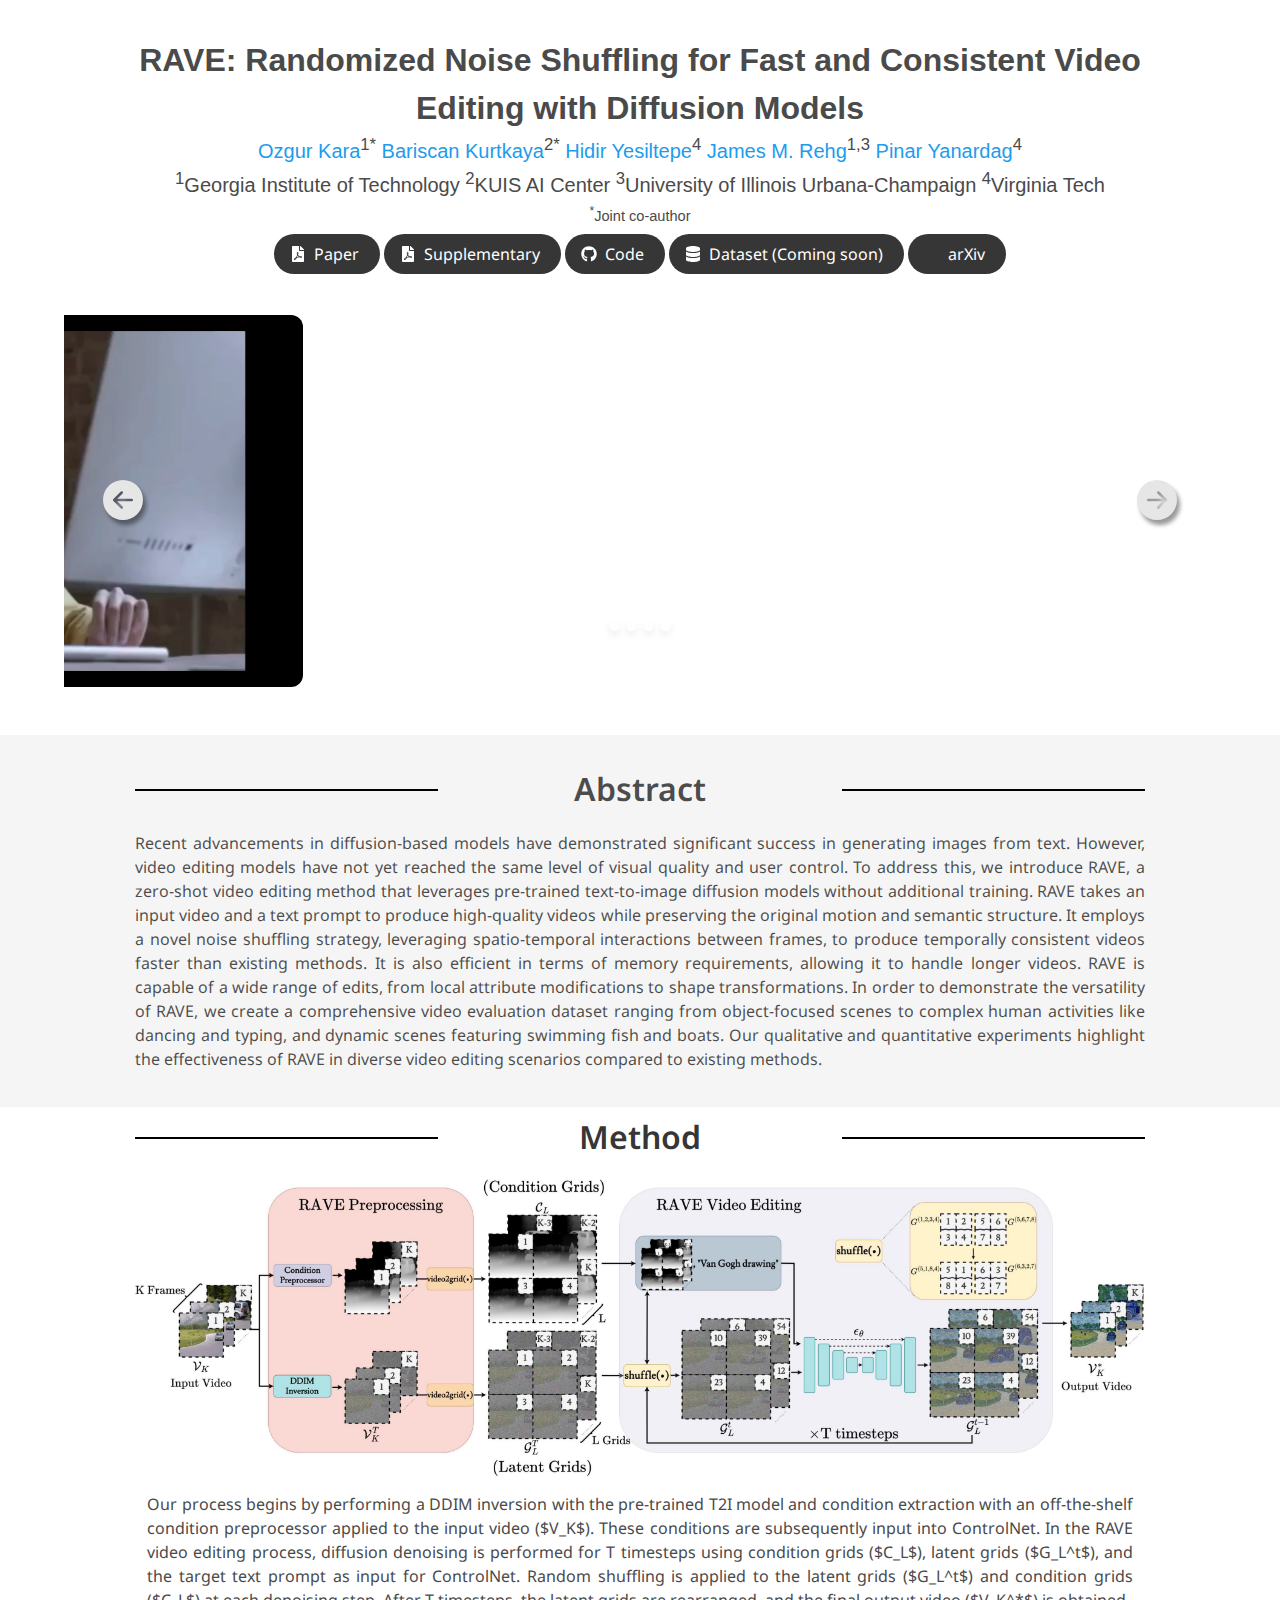
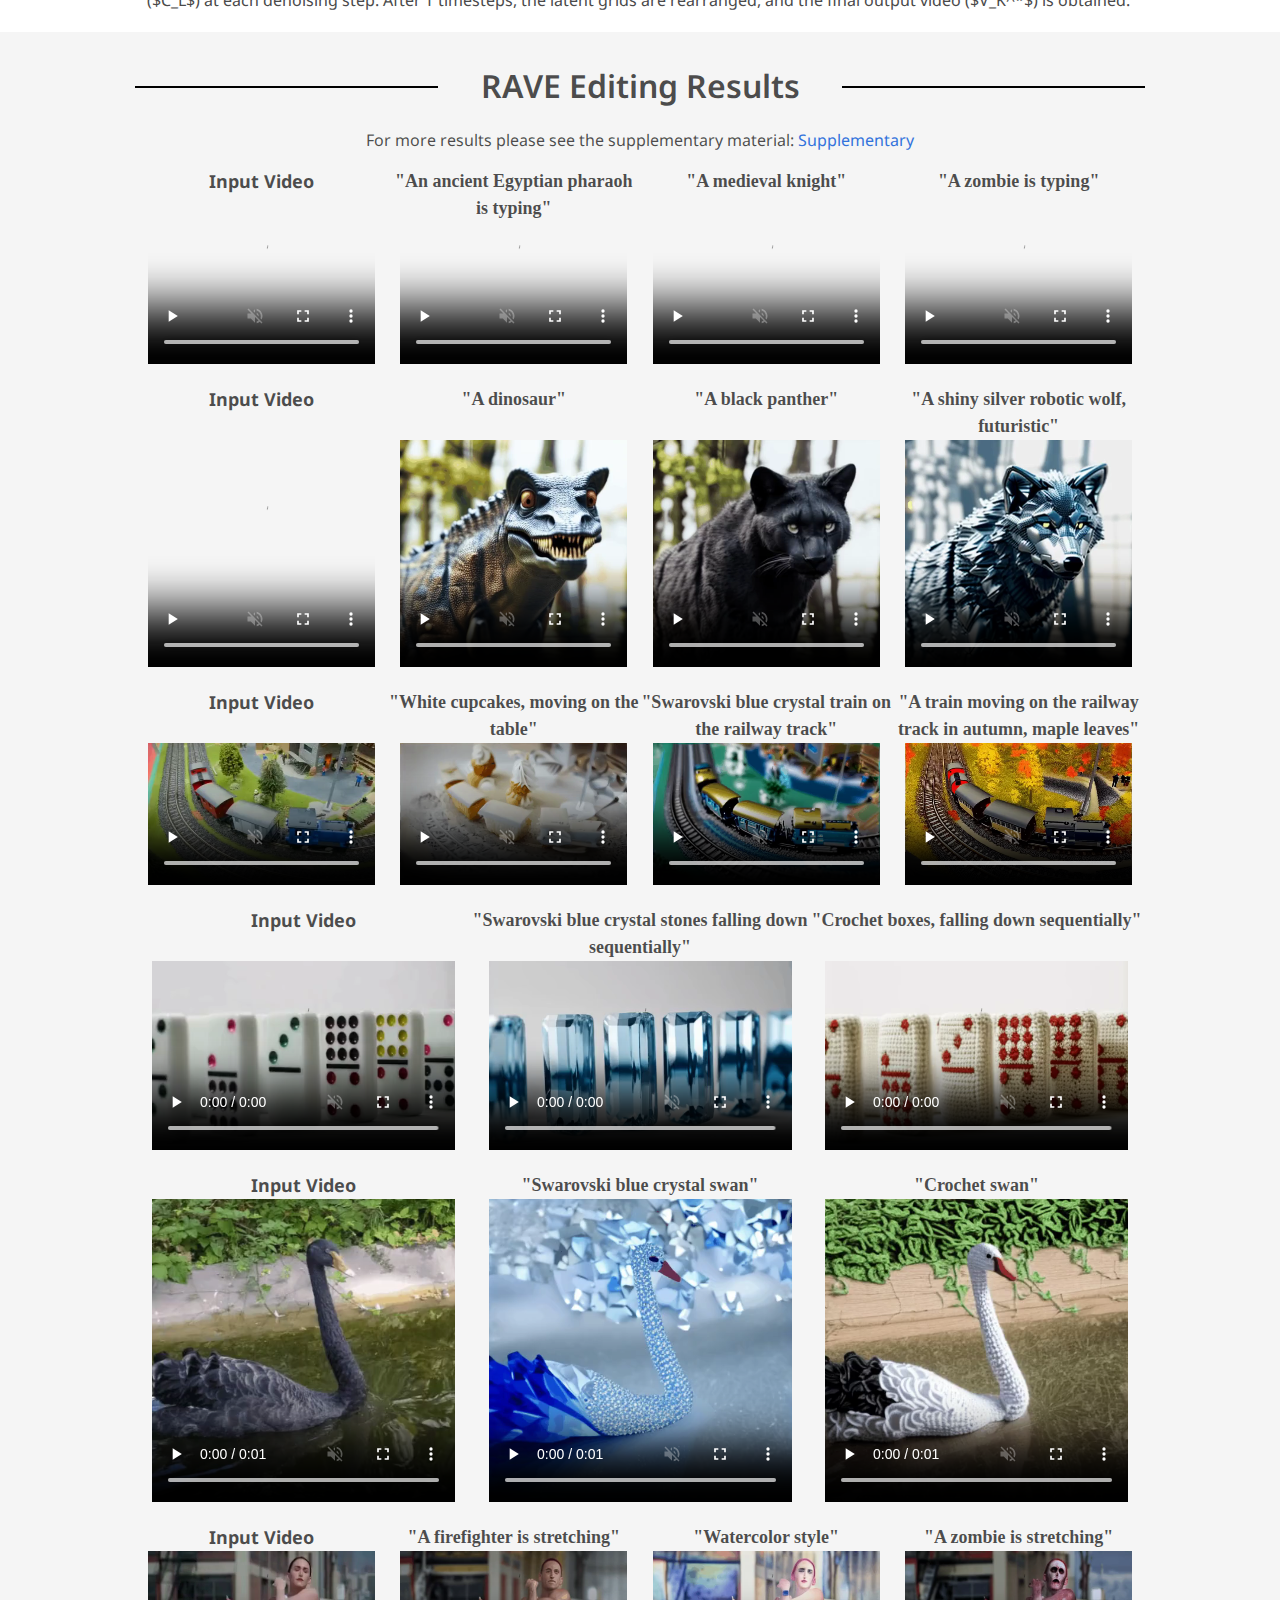
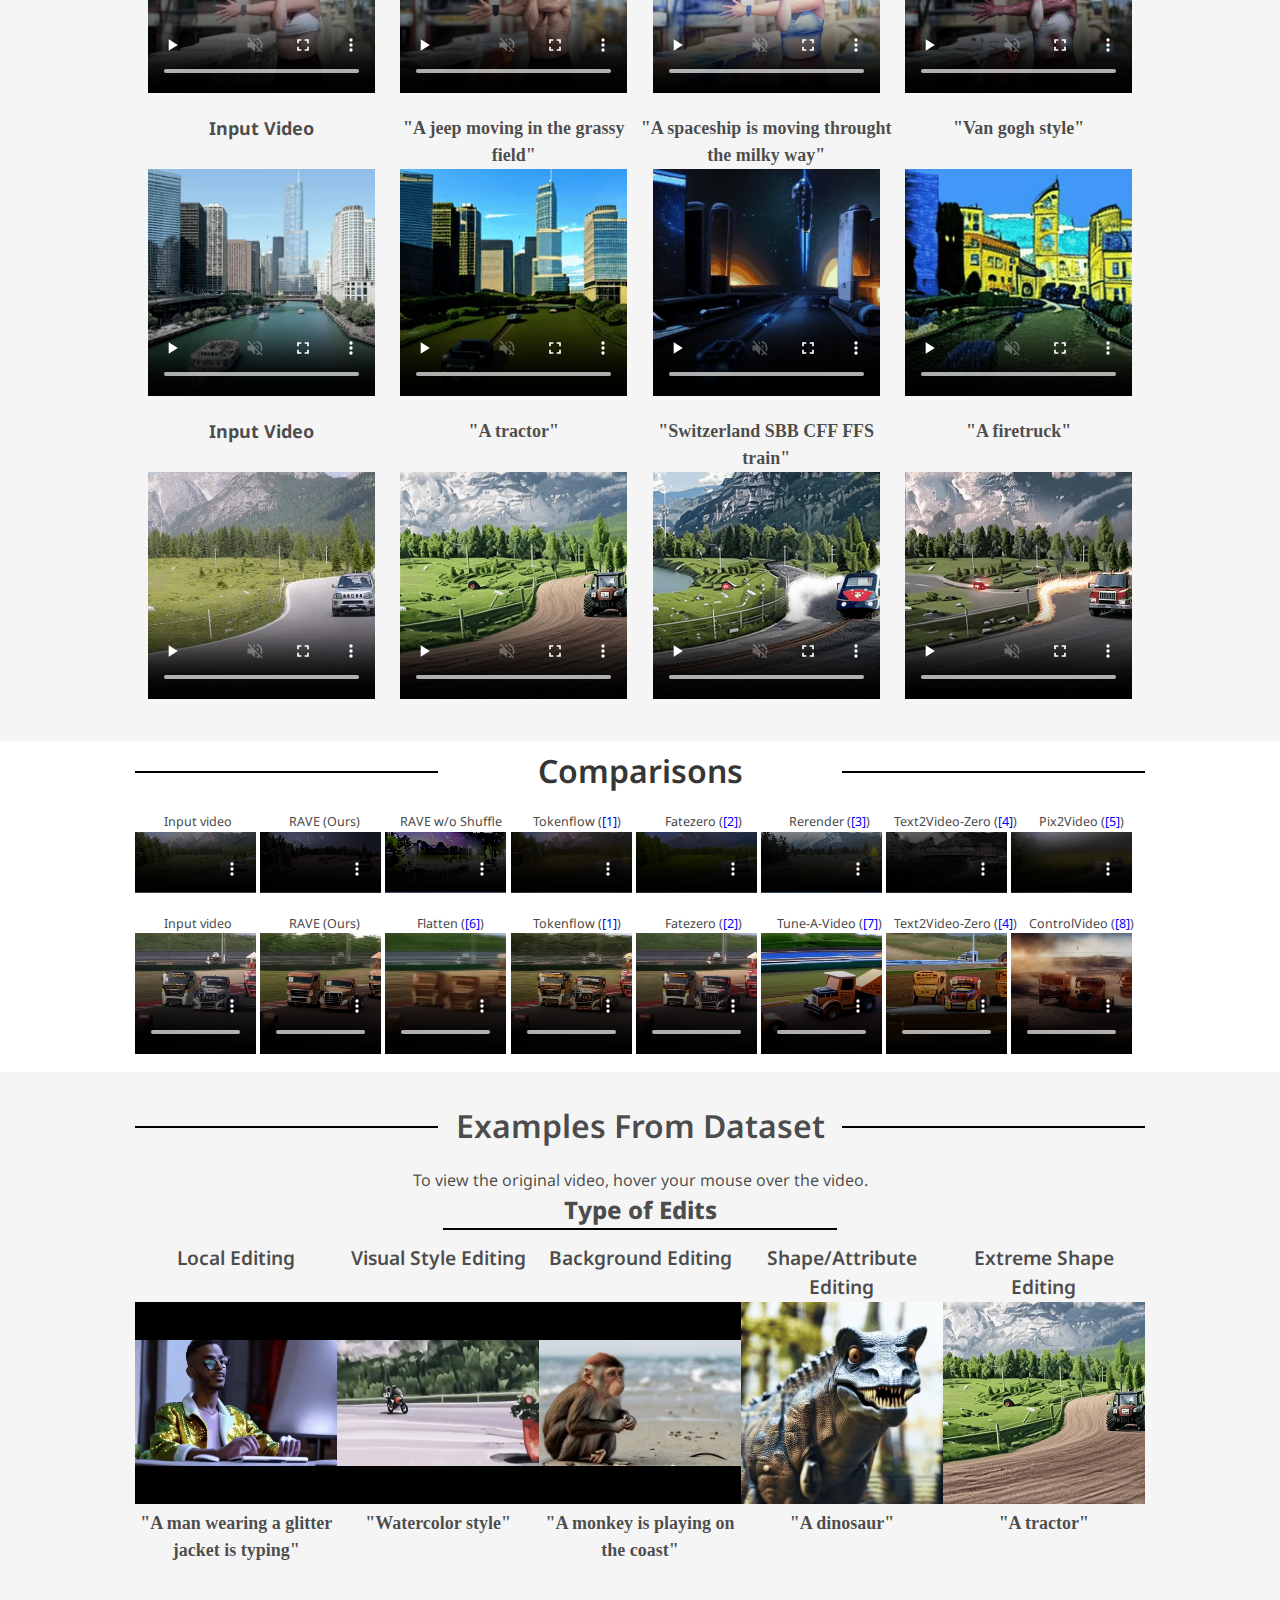
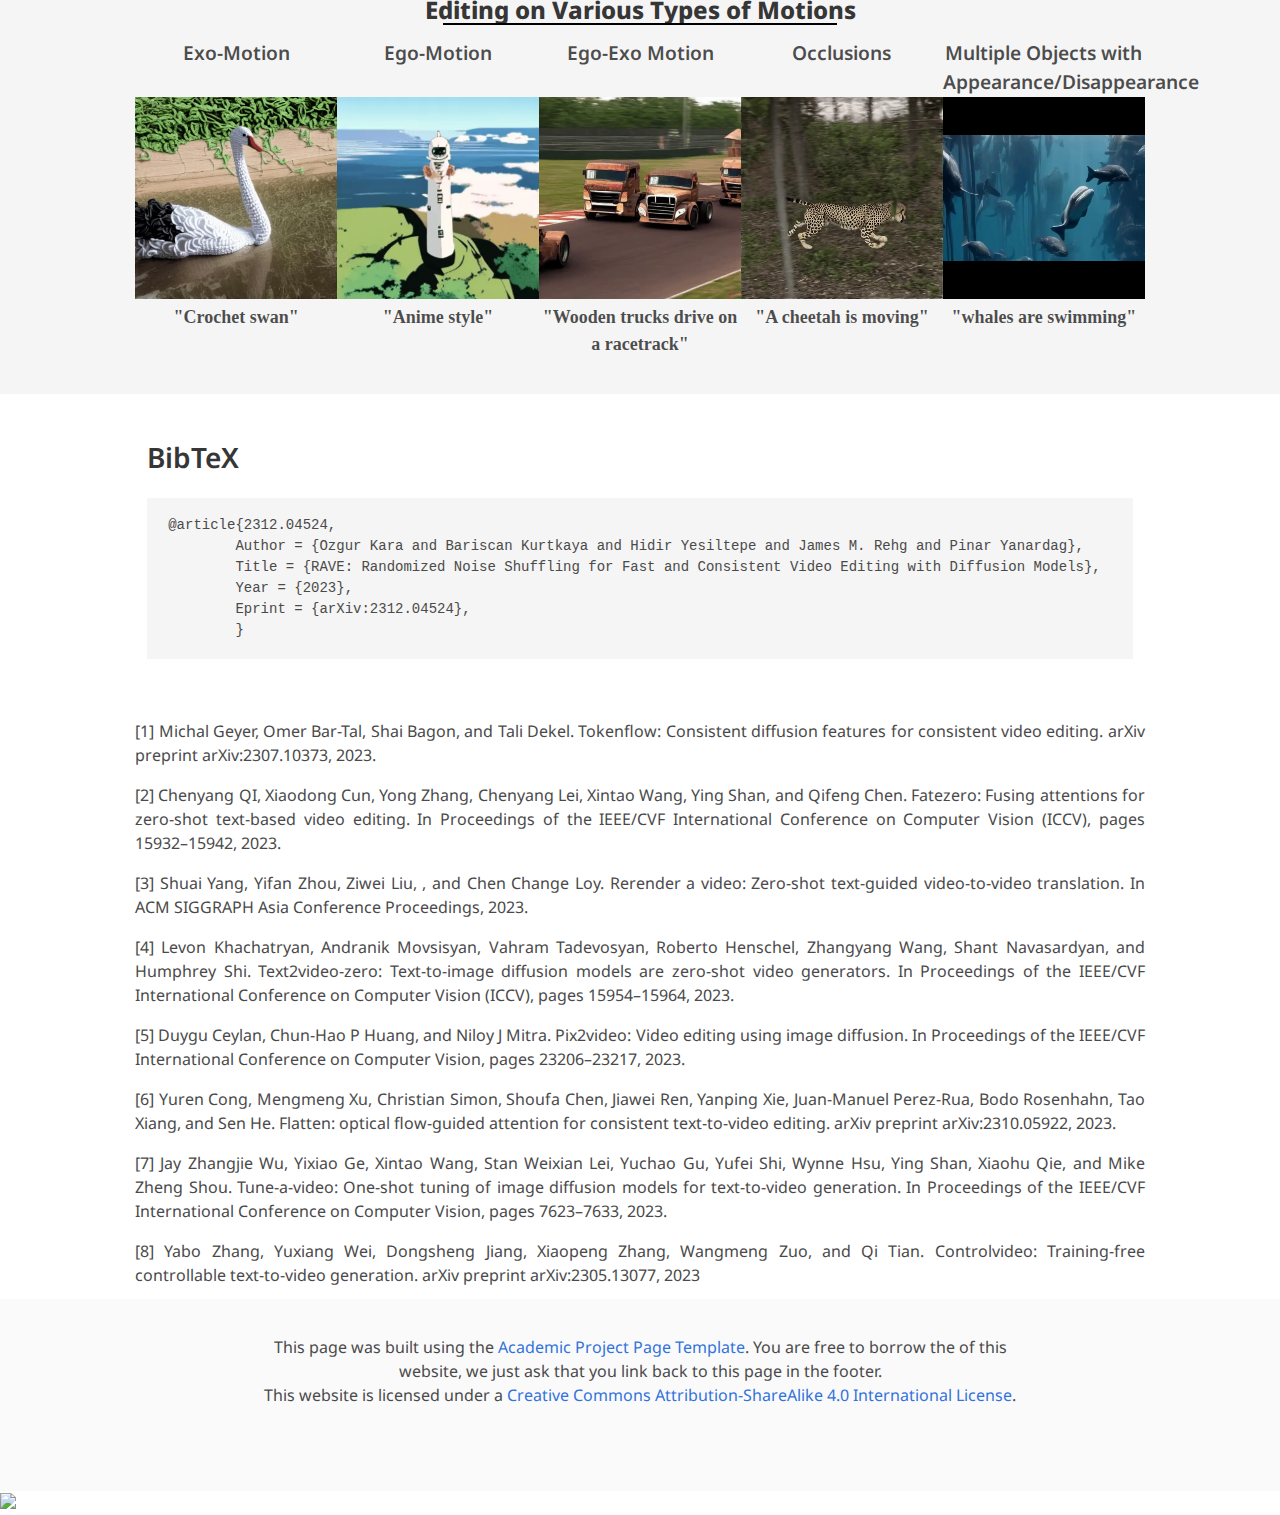
==== index.html @ 0f7cfb55 "model_fig_update" ====
<!DOCTYPE html>
<html>
<head>
  <meta charset="utf-8">
  <!-- Meta tags for social media banners, these should be filled in appropriatly as they are your "business card" -->
  <!-- Replace the content tag with appropriate information -->
  <meta name="description" content="RAVE is a zero-shot, lightweight, and fast framework for text-guided video editing, supporting videos of any length utilizing text-to-image pretrained diffusion models.">
  <meta property="og:title" content="RAVE: Randomized Noise Shuffling for Fast and Consistent Video Editing with Diffusion Models"/>
  <meta property="og:description" content="RAVE is a zero-shot, lightweight, and fast framework for text-guided video editing, supporting videos of any length utilizing text-to-image pretrained diffusion models."/>
  <meta property="og:url" content="https://rave-video.github.io/"/>
  <!-- Path to banner image, should be in the path listed below. Optimal dimenssions are 1200X630-->
  <meta property="og:image" content="static/image/your_banner_image.png" />
  <meta property="og:image:width" content="1200"/>
  <meta property="og:image:height" content="630"/>


  <meta name="twitter:title" content="RAVE: Randomized Noise Shuffling for Fast and Consistent Video Editing with Diffusion Models">
  <meta name="twitter:description" content="RAVE is a zero-shot, lightweight, and fast framework for text-guided video editing, supporting videos of any length utilizing text-to-image pretrained diffusion models.">
  <!-- Path to banner image, should be in the path listed below. Optimal dimenssions are 1200X600-->
  <meta name="twitter:image" content="static/images/your_twitter_banner_image.png">
  <meta name="twitter:card" content="summary_large_image">
  <!-- Keywords for your paper to be indexed by-->
  <meta name="keywords" content="Text2Image Video Editing, Stable Diffusion">
  <meta name="viewport" content="width=device-width, initial-scale=1">


  <title>RAVE: Randomized Noise Shuffling for Fast and Consistent Video Editing with Diffusion Models</title>
  <link href="https://fonts.googleapis.com/css?family=Google+Sans|Noto+Sans|Castoro"
  rel="stylesheet">

  <link rel="stylesheet" href="static/css/bulma.min.css">
  <link rel="stylesheet" href="static/css/bulma-carousel.min.css">
  <link rel="stylesheet" href="static/css/bulma-slider.min.css">
  <link rel="stylesheet" href="static/css/fontawesome.all.min.css">
  <link rel="stylesheet"
  href="https://cdn.jsdelivr.net/gh/jpswalsh/academicons@1/css/academicons.min.css">
  <link rel="stylesheet" href="static/css/index.css">

  <link rel="stylesheet" href="static/css/glide.core.min.css">
  <link rel="stylesheet" href="static/css/glide.theme.min.css">
  <link rel="stylesheet" href="static/css/glide-custom.css">

  <script src="https://ajax.googleapis.com/ajax/libs/jquery/3.5.1/jquery.min.js"></script>
  <script src="https://documentcloud.adobe.com/view-sdk/main.js"></script>
  <script defer src="static/js/fontawesome.all.min.js"></script>
  <script src="static/js/bulma-carousel.min.js"></script>
  <script src="static/js/bulma-slider.min.js"></script>
  <script type="text/javascript" async src="https://cdnjs.cloudflare.com/ajax/libs/mathjax/2.7.7/MathJax.js?config=TeX-MML-AM_CHTML"></script>
    <script type="text/x-mathjax-config">
        MathJax.Hub.Config({
	    tex2jax: {
	        inlineMath: [['$','$'], ['\\(','\\)']],
	        processEscapes: true
	    }
	});
    </script>
  <script src="static/js/index.js"></script>
</head>
<body>


  <section class="hero">
    <div class="hero-body">
      <div class="container is-max-desktop">
        <div class="columns is-centered">
          <div class="column has-text-centered">
            <h1 class="xtitle is-1 publication-title" style="    font-size: 200%; font-weight: 800;">RAVE: Randomized Noise Shuffling for Fast and Consistent Video Editing with Diffusion Models</h1>
            <div class="is-size-5 publication-authors">
              <!-- Paper authors -->
              <span class="author-block"><a href="https://karaozgur.com/" target="_blank">Ozgur Kara</a><sup>1*</sup></span>
              <span class="author-block"><a href="https://bariscankurtkaya.github.io/" target="_blank">Bariscan Kurtkaya</a><sup>2*</sup></span>
              <span class="author-block"><a href="https://sites.google.com/view/hidir-yesiltepe" target="_blank">Hidir Yesiltepe</a><sup>4</sup></span>
              <span class="author-block"><a href="https://scholar.google.com/citations?hl=en&user=8kA3eDwAAAAJ" target="_blank">James M. Rehg</a><sup>1,3</sup></span>
              <span class="author-block"><a href="https://scholar.google.com/citations?user=qzczdd8AAAAJ&hl=en" target="_blank">Pinar Yanardag</a><sup>4</sup></span>
            </div>

            <div class="is-size-5 publication-authors">
              <span class="author-block"><sup>1</sup>Georgia Institute of Technology</span>
              <span class="author-block"><sup>2</sup>KUIS AI Center</span>
              <span class="author-block"><sup>3</sup>University of Illinois Urbana-Champaign</span>
              <span class="author-block"><sup>4</sup>Virginia Tech</span>
              <!-- <span class="author-block"></span><br>Conferance name and year</span> -->
              <span class="eql-cntrb"><small><br> <sup>*</sup>Joint co-author</small></span>
            </div>

            <div class="column has-text-centered">
              <div class="publication-links">
                    <!-- Arxiv PDF link -->
                <span class="link-block">
                  <a href="static/pdfs/RAVE.pdf" target="_blank"
                  class="external-link button is-normal is-rounded is-dark">
                  <span class="icon">
                    <i class="fas fa-file-pdf"></i>
                  </span>
                  <span>Paper</span>
                </a>
              </span>

              <!-- Supplementary PDF link -->
              <span class="link-block">
                <a href="supp/supp.html" target="_blank"
                class="external-link button is-normal is-rounded is-dark">
                <span class="icon">
                  <i class="fas fa-file-pdf"></i>
                </span>
                <span>Supplementary</span>
              </a>
            </span>

            <!-- Github link -->
            <span class="link-block">
              <a href="https://github.com/rehg-lab/RAVE" target="_blank"
              class="external-link button is-normal is-rounded is-dark">
              <span class="icon">
                <i class="fab fa-github"></i>
              </span>
              <span>Code</span>
            </a>
          </span>

          <span class="link-block">
            <a href="https://github.com/rehg-lab/RAVE" target="_blank"
            class="external-link button is-normal is-rounded is-dark">
            <span class="icon">
              <i class="fa fa-database"></i>
            </span>
            <span>Dataset (Coming soon)</span>
          </a>
        </span>

          <!-- Huggingface link -->
            <!-- <span class="link-block">
              <a href="https://github.com/YOUR REPO HERE" target="_blank"
              class="external-link ">
              <span class="icon">
                <img src="static/images/hf-logo.svg" alt="Huggingface logo" width="20" height="20">
              </span>
              <span>Demo</span>
            </a>
          </span> -->

          <!-- ArXiv abstract Link -->
          <span class="link-block">
            <a href="https://arxiv.org/abs/2312.04524" target="_blank"
              class="external-link button is-normal is-rounded is-dark">
            <span class="icon">
              <i class="ai ai-arxiv"></i>
            </span>
            <span>arXiv</span>
                </a>
              </span>
            </div>
          </div>
        </div>
      </div>
    </div>
  </div>
</section>

<!-- Glider -->
<div class="container" style="margin-bottom: 3rem;" id="container">
  <div class="teaser">
    <div class="glide" id="teaser-glide">
      <div data-glide-el="track" class="glide__track">
        <ul class="glide__slides">
          <li class="glide__slide">
            <video muted loop autoplay defaultMuted playsinline webkit-playsinline class="teaser-video-0">
              <source src="static/teaser/train.mp4" type="video/mp4"/>
            </video>
          </li>
          <li class="glide__slide">
            <video muted loop defaultMuted playsinline webkit-playsinline class="teaser-video-1">
              <source src="static/teaser/wolf_final.mp4"  type="video/mp4"/>
            </video>
          </li>
          <li class="glide__slide">
            <video muted loop defaultMuted playsinline webkit-playsinline class="teaser-video-2">
              <source src="static/teaser/car-turn_final.mp4" type="video/mp4"/>
            </video>
          </li>
          <li class="glide__slide">
            <video muted loop defaultMuted playsinline webkit-playsinline class="teaser-video-3">
              <source src="static/teaser/typing-new.mp4" type="video/mp4"/>
            </video>
          </li>
        </ul>
      </div>

      <div class="glide__arrows" data-glide-el="controls">
        <span class="glide__arrow glide__arrow--left" data-glide-dir="<"><img src="static/images/arrow-left-circle-fill.svg"/></span>
        <span class="glide__arrow glide__arrow--right" data-glide-dir=">"><img src="static/images/arrow-right-circle-fill.svg"/></span>
      </div>
      <div class="glide__bullets" data-glide-el="controls[nav]">
        <span class="glide__bullet" data-glide-dir="=0"></span>
        <span class="glide__bullet" data-glide-dir="=1"></span>
        <span class="glide__bullet" data-glide-dir="=2"></span>
        <span class="glide__bullet" data-glide-dir="=3"></span>
      </div>
    </div>
  </div>
</div>

<!-- End Glider -->

<!-- Paper abstract -->
<section class="section hero is-light">
  <div class="container is-max-desktop">
    <div class="columns is-centered has-text-centered">
      <div class="column is-four-fifths" style="width: 100%;">
        <h2 class="title is-3 hr-lines">Abstract</h2>
        <div class="content has-text-justified">
          <p>
            Recent advancements in diffusion-based models have demonstrated significant 
            success in generating images from text. However, video editing models have 
            not yet reached the same level of visual quality and user control. To address 
            this, we introduce RAVE, a zero-shot video editing method that leverages 
            pre-trained text-to-image diffusion models without additional training. 
            RAVE takes an input video and a text prompt to produce high-quality videos 
            while preserving the original motion and semantic structure. It employs a 
            novel noise shuffling strategy, leveraging spatio-temporal interactions between 
            frames, to produce temporally consistent videos faster than existing methods. 
            It is also efficient in terms of memory requirements, allowing it to handle 
            longer videos.  RAVE is capable of a wide range of edits, from local attribute 
            modifications to shape transformations. In order to demonstrate the versatility 
            of RAVE, we create a comprehensive video evaluation dataset ranging from 
            object-focused scenes to complex human activities like dancing and typing, and 
            dynamic scenes featuring swimming fish and boats. Our qualitative and quantitative 
            experiments highlight the effectiveness of RAVE in diverse video editing scenarios 
            compared to existing methods.
          </p>
        </div>
      </div>
    </div>
  </div>
</section>
<!-- End paper abstract -->

<!-- Paper poster -->
<section class="hero is-small">
  <div class="hero-body">
    <div class="container is-max-desktop">
      <div class="columns is-centered has-text-centered">
        <div class="column is-">
          <h2 class="title is-3 hr-lines">Method</h2>
          <div class="content has-text-justified">
        
      <table width="800" border="0">
        <tbody>
          <tr>
            <td colspan="3">
              <p>
                Our process begins by performing a DDIM inversion with the pre-trained T2I model and condition extraction with an off-the-shelf condition preprocessor applied to the input video ($V_K$). These conditions are subsequently input into ControlNet. In the RAVE video editing process, diffusion denoising is performed for T timesteps using condition grids ($C_L$), latent grids ($G_L^t$), and the target text prompt as input for ControlNet. Random shuffling is applied to the latent grids ($G_L^t$) and condition grids ($C_L$) at each denoising step. After T timesteps, the latent grids are rearranged, and the final output video ($V_K^*$) is obtained.</p>
            </td>
          </tr>
            <img src="static/images/FIG3.jpg" alt="model_overview"/>
        </tbody>
      </table>
      </div>
      </div>
</section>
<!--End paper poster -->

<!-- Main Videos-->
<section class="hero is-light">
  <div class="hero-body">
    <div class="container is-max-desktop">
      <div class="columns is-centered has-text-centered">
        <div class="column is-">
          <h2 class="title is-3 hr-lines">RAVE Editing Results</h2>
          <p> For more results please see the supplementary material: <a href="supp/supp.html" style="color:#3273dc">Supplementary</a></p>
          <div style="display: flex;margin-top: 1rem;">
            <div class="column">
              <p class="prompt-input"> Input Video </p>
            </div>
            <div class="column">
              <p class="prompt"> "An ancient Egyptian pharaoh is typing" </p>
            </div>
            <div class="column">
              <p class="prompt"> "A medieval knight" </p>
            </div>
            <div class="column">
              <p class="prompt"> "A zombie is typing" </p>
            </div>
          </div>
          <div style="display: flex;">
            <div class="column">
              <video preload="auto"poster="" id="video11" autoplay controls muted loop width="90%">
                <!-- Your video preload="auto"file here -->
                <source src="supp/assets/Fig1-teaser/typing/typing_source-new.mp4"
                type="video/mp4">
              </video>  
            </div>
            <div class="column">
              <video preload="auto"poster="" id="video11" autoplay controls muted loop width="90%">
                <!-- Your video preload="auto"file here -->
                <source src="supp/assets/Fig1-teaser/typing/egyptian.mp4"
                type="video/mp4">
              </video>  
            </div>
            <div class="column">
              <video preload="auto"poster="" id="video11" autoplay controls muted loop width="90%">
                <!-- Your video preload="auto"file here -->
                <source src="supp/assets/extra/candidates/new/typing/knight.mp4"
                type="video/mp4">
              </video>  
            </div>
            <div class="column">
              <video preload="auto"poster="" id="video11" autoplay controls muted loop width="90%">
                <!-- Your video preload="auto"file here -->
                <source src="supp/assets/Fig1-teaser/typing/zombie_typing.mp4"
                type="video/mp4">
              </video>  
            </div>
          </div>
<!--  -->
          <div style="display: flex;margin-top: 1rem;">
            <div class="column">
              <p class="prompt-input"> Input Video </p>
            </div>
            <div class="column">
              <p class="prompt"> "A dinosaur" </p>
            </div>
            <div class="column">
              <p class="prompt"> "A black panther" </p>
            </div>
            <div class="column">
              <p class="prompt"> "A shiny silver robotic wolf, futuristic" </p>
            </div>
          </div>
          <div style="display: flex;">
            <div class="column">
              <video preload="auto"poster="" id="video11" autoplay controls muted loop width="90%">
                <!-- Your video preload="auto"file here -->
                <source src="supp/assets/Fig1-teaser/wolf/wolf_source-new.mp4"
                type="video/mp4">
              </video>  
            </div>
            <div class="column">
              <video preload="auto"poster="" id="video11" autoplay controls muted loop width="90%">
                <!-- Your video preload="auto"file here -->
                <source src="supp/assets/Fig1-teaser/wolf/a_dinosaur.mp4"
                type="video/mp4">
              </video>  
            </div>
            <div class="column">
              <video preload="auto"poster="" id="video11" autoplay controls muted loop width="90%">
                <!-- Your video preload="auto"file here -->
                <source src="static/videos/wolf/a_black_panther.mp4"
                type="video/mp4">
              </video>  
            </div>
            <div class="column">
              <video preload="auto"poster="" id="video11" autoplay controls muted loop width="90%">
                <!-- Your video preload="auto"file here -->
                <source src="supp/assets/extra/candidates/new/wolf/shiny.mp4"
                type="video/mp4">
              </video>  
            </div>
          </div>
<!--  -->
          <div style="display: flex;margin-top: 1rem;">
            <div class="column">
              <p class="prompt-input"> Input Video </p>
            </div>
            <div class="column">
              <p class="prompt"> "White cupcakes, moving on the table" </p>
            </div>
            <div class="column">
              <p class="prompt"> "Swarovski blue crystal train on the railway track" </p>
            </div>
            <div class="column">
              <p class="prompt"> "A train moving on the railway track in autumn, maple leaves" </p>
            </div>
          </div>
          <div style="display: flex;">
            <div class="column">
              <video preload="auto"poster="" id="video11" autoplay controls muted loop width="90%">
                <!-- Your video preload="auto"file here -->
                <source src="static/videos/train_main/source.mp4"
                type="video/mp4">
              </video>  
            </div>
            <div class="column">
              <video preload="auto"poster="" id="video11" autoplay controls muted loop width="90%">
                <!-- Your video preload="auto"file here -->
                <source src="static/videos/train_main/white-cupcakes,-moving-on-the-table_cstart-0.mp4"
                type="video/mp4">
              </video>  
            </div>
            <div class="column">
              <video preload="auto"poster="" id="video11" autoplay controls muted loop width="90%">
                <!-- Your video preload="auto"file here -->
                <source src="static/videos/train_main/swarovski-blue-crystal-train-on-the-railway-track_cstart-0.mp4"
                type="video/mp4">
              </video>  
            </div>
            <div class="column">
              <video preload="auto"poster="" id="video11" autoplay controls muted loop width="90%">
                <!-- Your video preload="auto"file here -->
                <source src="static/videos/train_main/a-train-moving-on-the-railway-track-in-autumn,-maple-leaves_cstart-0.mp4"
                type="video/mp4">
              </video>  
            </div>
          </div>
<!--  -->
          <div style="display: flex;margin-top: 1rem;">
            <div class="column">
              <p class="prompt-input"> Input Video </p>
            </div>
            <div class="column">
              <p class="prompt"> "Swarovski blue crystal stones falling down sequentially" </p>
            </div>
            <div class="column">
              <p class="prompt"> "Crochet boxes, falling down sequentially" </p>
            </div>
          </div>
          <div style="display: flex;">
            <div class="column">
              <video preload="auto"poster="" id="video11" autoplay controls muted loop width="90%">
                <!-- Your video preload="auto"file here -->
                <source src="supp/assets/extra/candidates/new/dominos/source-new.mp4"
                type="video/mp4">
              </video>  
            </div>
            <div class="column">
              <video preload="auto"poster="" id="video11" autoplay controls muted loop width="90%">
                <!-- Your video preload="auto"file here -->
                <source src="supp/assets/extra/candidates/new/dominos/swarovski2.mp4"
                type="video/mp4">
              </video>  
            </div>
            <div class="column">
              <video preload="auto"poster="" id="video11" autoplay controls muted loop width="90%">
                <!-- Your video preload="auto"file here -->
                <source src="supp/assets/extra/candidates/new/dominos/crochet.mp4"
                type="video/mp4">
              </video>  
            </div>
          </div>
<!--  -->
          <div style="display: flex;margin-top: 1rem;">
            <div class="column">
              <p class="prompt-input"> Input Video </p>
            </div>
            <div class="column">
              <p class="prompt"> "Swarovski blue crystal swan" </p>
            </div>
            <div class="column">
              <p class="prompt"> "Crochet swan" </p>
            </div>
          </div>
          <div style="display: flex;">
            <div class="column">
              <video preload="auto"poster="" id="video11" autoplay controls muted loop width="90%">
                <!-- Your video preload="auto"file here -->
                <source src="supp/assets/extra/candidates/new/blackswan/source-new.mp4"
                type="video/mp4">
              </video>  
            </div>
            <div class="column">
              <video preload="auto"poster="" id="video11" autoplay controls muted loop width="90%">
                <!-- Your video preload="auto"file here -->
                <source src="supp/assets/extra/candidates/new/blackswan/swarovski.mp4"
                type="video/mp4">
              </video>  
            </div>
            <div class="column">
              <video preload="auto"poster="" id="video11" autoplay controls muted loop width="90%">
                <!-- Your video preload="auto"file here -->
                <source src="supp/assets/extra/candidates/new/blackswan/crochet.mp4"
                type="video/mp4">
              </video>  
            </div>
          </div>
<!--  -->
          <div style="display: flex;margin-top: 1rem;">
            <div class="column">
              <p class="prompt-input"> Input Video </p>
            </div>
            <div class="column">
              <p class="prompt"> "A firefighter is stretching" </p>
            </div>
            <div class="column">
              <p class="prompt"> "Watercolor style" </p>
            </div>
            <div class="column">
              <p class="prompt"> "A zombie is stretching" </p>
            </div>
          </div>
          <div style="display: flex;">
            <div class="column">
              <video preload="auto"poster="" id="video11" autoplay controls muted loop width="90%">
                <!-- Your video preload="auto"file here -->
                <source src="supp/assets/Fig6-main/woman-stretching/original.mp4"
                type="video/mp4">
              </video>  
            </div>
            <div class="column">
              <video preload="auto"poster="" id="video11" autoplay controls muted loop width="90%">
                <!-- Your video preload="auto"file here -->
                <source src="supp/assets/Fig6-main/woman-stretching/firefighter.mp4"
                type="video/mp4">
              </video>  
            </div>
            <div class="column">
              <video preload="auto"poster="" id="video11" autoplay controls muted loop width="90%">
                <!-- Your video preload="auto"file here -->
                <source src="supp/assets/Fig6-main/woman-stretching/watercolor.mp4"
                type="video/mp4">
              </video>  
            </div>
            <div class="column">
              <video preload="auto"poster="" id="video11" autoplay controls muted loop width="90%">
                <!-- Your video preload="auto"file here -->
                <source src="supp/assets/extra/zombie-stretch.mp4"
                type="video/mp4">
              </video>  
            </div>
          </div>
<!--  -->
          <div style="display: flex;margin-top: 1rem;">
            <div class="column">
              <p class="prompt-input"> Input Video </p>
            </div>
            <div class="column">
              <p class="prompt"> "A jeep moving in the grassy field" </p>
            </div>
            <div class="column">
              <p class="prompt"> "A spaceship is moving throught the milky way" </p>
            </div>
            <div class="column">
              <p class="prompt"> "Van gogh style" </p>
            </div>
          </div>
          <div style="display: flex;">
            <div class="column">
              <video preload="auto"poster="" id="video11" autoplay controls muted loop width="90%">
                <!-- Your video preload="auto"file here -->
                <source src="supp/assets/Fig6-main/boat/boat.mp4"
                type="video/mp4">
              </video>  
            </div>
            <div class="column">
              <video preload="auto"poster="" id="video11" autoplay controls muted loop width="90%">
                <!-- Your video preload="auto"file here -->
                <source src="supp/assets/Fig6-main/boat/jeep.mp4"
                type="video/mp4">
              </video>  
            </div>
            <div class="column">
              <video preload="auto"poster="" id="video11" autoplay controls muted loop width="90%">
                <!-- Your video preload="auto"file here -->
                <source src="supp/assets/Fig6-main/boat/spaceship.mp4"
                type="video/mp4">
              </video>  
            </div>
            <div class="column">
              <video preload="auto"poster="" id="video11" autoplay controls muted loop width="90%">
                <!-- Your video preload="auto"file here -->
                <source src="supp/assets/extra/vangogh.mp4"
                type="video/mp4">
              </video>  
            </div>
          </div>
<!--  -->
          <div style="display: flex;margin-top: 1rem;">
            <div class="column">
              <p class="prompt-input"> Input Video </p>
            </div>
            <div class="column">
              <p class="prompt"> "A tractor" </p>
            </div>
            <div class="column">
              <p class="prompt"> "Switzerland SBB CFF FFS train" </p>
            </div>
            <div class="column">
              <p class="prompt"> "A firetruck" </p>
            </div>
          </div>
          <div style="display: flex;">
            <div class="column">
              <video preload="auto"poster="" id="video11" autoplay controls muted loop width="90%">
                <!-- Your video preload="auto"file here -->
                <source src="supp/assets/extreme-shape/source.mp4"
                type="video/mp4">
              </video>  
            </div>
            <div class="column">
              <video preload="auto"poster="" id="video11" autoplay controls muted loop width="90%">
                <!-- Your video preload="auto"file here -->
                <source src="supp/assets/extreme-shape/tractor.mp4"
                type="video/mp4">
              </video>  
            </div>
            <div class="column">
              <video preload="auto"poster="" id="video11" autoplay controls muted loop width="90%">
                <!-- Your video preload="auto"file here -->
                <source src="supp/assets/extreme-shape/sbb.mp4"
                type="video/mp4">
              </video>  
            </div>
            <div class="column">
              <video preload="auto"poster="" id="video11" autoplay controls muted loop width="90%">
                <!-- Your video preload="auto"file here -->
                <source src="supp/assets/extreme-shape/firetruck.mp4"
                type="video/mp4">
              </video>  
            </div>
          </div>
        </div>
      </div>
    </div>
  </div>
</section>

<!-- Main Videos-->


<!-- video preload="auto"carousel -->
<section class="hero is-small">
  <div class="hero-body">
    <div class="container is-max-desktop">
      <div class="columns is-centered has-text-centered">
        <div class="column custom-width">
          <h2 class="title is-3  hr-lines">Comparisons</h2>
          <div class="content has-text-justified">
            <div class="caption-container" style="width: 1200px; padding-left: 50px">
              
              <!-- Add remaining captions here  -->
            </div>
          <div class="caption" style="display: flex;font-size:12.5px">
            <div class="column"> <p>Input video</p> </div> 
            <div class="column"><p>RAVE (Ours)</p> </div> 
            <div class="column"><p>RAVE w/o Shuffle</p> </div> 
            <div class="column"> <p>Tokenflow  (<a style="color: blue;" href="#ref-tokenflow">[1]</a>)</p></div> 
            <div class="column"> <p>Fatezero  (<a style="color: blue;" href="#ref-fatezero">[2]</a>)</p></div> 
            <div class="column"><p>Rerender  (<a style="color: blue;" href="#ref-rerender">[3]</a>)</p> </div> 
            <div class="column"> <p>Text2Video-Zero  (<a style="color: blue;" href="#ref-t2v">[4]</a>)</p></div> 
            <div class="column"><p>Pix2Video  (<a style="color: blue;" href="#ref-p2v">[5]</a>)</p></div> 
          </div>
           <!-- Add caption element for each video preload="auto"-->
          <video preload="auto"poster="" id="video11" autoplay controls muted loop style="max-width:12%">
            <!-- Your video preload="auto"file here -->
            <source src="supp/assets/comparison/car-turn/source-new.mp4"
            type="video/mp4">
          </video>
          <video preload="auto"poster="" id="video12" autoplay controls muted loop style="max-width:12%">
            <!-- Your video preload="auto"file here -->
            <source src="supp/assets/comparison/car-turn/rave.mp4"
            type="video/mp4">
          </video>
          
          <video preload="auto"poster="" id="video13" autoplay controls muted loop style="max-width:12%">
            <!-- Your video preload="auto"file here -->
            <source src="supp/assets/comparison/car-turn/no-shuffle.mp4"
            type="video/mp4">
          </video>
          
          <video preload="auto"poster="" id="video14" autoplay controls muted loop style="max-width:12%">
            <!-- Your video preload="auto"file here -->
            <source src="supp/assets/comparison/car-turn/tokenflow.mp4"
            type="video/mp4">
          </video>
          
          <video preload="auto"poster="" id="video15" autoplay controls muted loop style="max-width:12%">
            <!-- Your video preload="auto"file here -->
            <source src="supp/assets/comparison/car-turn/fatezero.mp4"
            type="video/mp4">
          </video>
          
          <video preload="auto"poster="" id="video16" autoplay controls muted loop style="max-width:12%">
            <!-- Your video preload="auto"file here -->
            <source src="supp/assets/comparison/car-turn/rerender.mp4"
            type="video/mp4">
          </video>
          <video preload="auto"poster="" id="video25" autoplay controls muted loop style="max-width:12%">
            <!-- Your video preload="auto"file here -->
            <source src="supp/assets/comparison/car-turn/text2video.mp4"
            type="video/mp4">
          </video>
          <video preload="auto"poster="" id="video25" autoplay controls muted loop style="max-width:12%">
            <!-- Your video preload="auto"file here -->
            <source src="supp/assets/comparison/car-turn/pix2video.mp4"
            type="video/mp4">
          </video>

          <div class="caption" style="display: flex;margin-top:1rem;font-size:12.5px">
            <div class="column"> <p>Input video</p> </div> 
            <div class="column"> <p>RAVE (Ours)</p> </div> 
            <div class="column"> <p>Flatten (<a style="color: blue;" href="#ref-flatten">[6]</a>)</p> </div> 
            <div class="column"> <p>Tokenflow (<a style="color: blue;" href="#ref-tokenflow">[1]</a>)</p></div> 
            <div class="column"> <p>Fatezero (<a style="color: blue;" href="#ref-fatezero">[2]</a>)</p></div> 
            <div class="column"> <p>Tune-A-Video (<a style="color: blue;" href="#ref-tav">[7]</a>)</p> </div> 
            <div class="column"> <p>Text2Video-Zero (<a style="color: blue;" href="#ref-t2v">[4]</a>)</p></div> 
            <div class="column"> <p>ControlVideo (<a style="color: blue;" href="#ref-control">[8]</a>)</p></div>            
          </div>
          <video preload="auto"poster="" id="video1" autoplay controls muted loop style="max-width:12%">
            <!-- Your video preload="auto"file here -->
            <source src="supp/assets/comparison/wood-truck/truck_source-new.mp4"
            type="video/mp4">
          </video>
          
          <video preload="auto"poster="" id="video21" autoplay controls muted loop style="max-width:12%">
            <!-- Your video preload="auto"file here -->
            <source src="supp/assets/comparison/wood-truck/rave.mp4"
            type="video/mp4">
          </video>
          
          <video preload="auto"poster="" id="video22" autoplay controls muted loop style="max-width:12%">
            <!-- Your video preload="auto"file here -->
            <source src="supp/assets/comparison/wood-truck/truck_flatten.mp4"
            type="video/mp4">
          </video>
          
          <video preload="auto"poster="" id="video23" autoplay controls muted loop style="max-width:12%">
            <!-- Your video preload="auto"file here -->
            <source src="supp/assets/comparison/wood-truck/truck_tokenflow.mp4"
            type="video/mp4">
          </video>
          
          <video preload="auto"poster="" id="video24" autoplay controls muted loop style="max-width:12%">
            <!-- Your video preload="auto"file here -->
            <source src="supp/assets/comparison/wood-truck/truck_fatezero.mp4"
            type="video/mp4">
          </video>
          
          <video preload="auto"poster="" id="video25" autoplay controls muted loop style="max-width:12%">
            <!-- Your video preload="auto"file here -->
            <source src="supp/assets/comparison/wood-truck/truck_tuneavideo.mp4"
            type="video/mp4">
          </video>
          <video preload="auto"poster="" id="video25" autoplay controls muted loop style="max-width:12%">
            <!-- Your video preload="auto"file here -->
            <source src="supp/assets/comparison/wood-truck/truck_t2vzero.mp4"
            type="video/mp4">
          </video>
          <video preload="auto"poster="" id="video25" autoplay controls muted loop style="max-width:12%">
            <!-- Your video preload="auto"file here -->
            <source src="supp/assets/comparison/wood-truck/truck_controlvideo.mp4"
            type="video/mp4">
          </video>
      </div>
    </div>
  </div>
</section>
<!-- End video preload="auto"carousel -->

<!-- Dataset Videos -->
<section class="hero is-light">
  <div class="hero-body">
    <div class="container is-max-desktop">
      <div class="columns is-centered has-text-centered">
        <div class="column">
          <h2 class="title is-3  hr-lines">Examples From Dataset</h2>
          <p> To view the original video, hover your mouse over the video.</p>
          <h3 style="font-size: 1.5rem;text-align: center;font-weight:800;margin-bottom:0">Type of Edits</h2>
          <hr style="width: 40%;left: 30%;"/>
          <div class="content has-text-justified" style="display: contents;">
          
          <div style="display: flex; font-size: larger;margin-top: 1rem;font-weight:600"> 
            <div class="column" style="width: 19.5%;">
              <p> Local Editing </p>
            </div>
            <div class="column" style="width: 19.5%;">
              <p> Visual Style Editing </p>
            </div>
            <div class="column" style="width: 19.5%;">
              <p> Background Editing </p>
            </div>
            <div class="column" style="width: 19.5%;">
              <p>Shape/Attribute Editing</p>
            </div>
            <div class="column" style="width: 19.5%;">
              <p>Extreme Shape Editing</p>
            </div>
          </div>

          <div style="display: flex;"> 
            <div class="column" style="width: 19.5%;">
              <div class="video-wrapper" style="width: 100%;">
                <video preload="auto"class="hover-video" src="static/videos/dataset/typing_source-new.mp4" preload="metadata" autoplay loop muted> </video>
                <video preload="auto"class="default-video" src="static/videos/dataset/glitter.mp4" preload="metadata" autoplay controls loop muted></video>
              </div>
            </div>
            <div class="column" style="width: 19.5%;">
              <div class="video-wrapper" style="width: 100%;">
                <video preload="auto"class="hover-video" src="static/videos/dataset/source-new.mp4" preload="metadata" autoplay loop muted> </video>
                <video preload="auto"class="default-video" src="static/videos/dataset/watercolor-new.mp4" preload="metadata" autoplay controls loop muted></video>
              </div>
            </div>
            <div class="column" style="width: 19.5%;">
              <div class="video-wrapper" style="width: 100%;">
                <video preload="auto"class="hover-video" src="static/videos/dataset/monkey-original.mp4" preload="metadata" autoplay loop muted> </video>
                <video preload="auto"class="default-video" src="static/videos/dataset/coast.mp4" preload="metadata" autoplay controls loop muted></video>
              </div>
            </div>
            <div class="column" style="width: 19.5%;">
              <div class="video-wrapper" style="width: 100%;">
                <video preload="auto"class="hover-video" src="supp/assets/Fig1-teaser/wolf/wolf_source-new.mp4" preload="metadata" autoplay loop muted> </video>
                <video preload="auto"class="default-video" src="supp/assets/Fig1-teaser/wolf/a_dinosaur.mp4" preload="metadata" autoplay controls loop muted></video>
              </div>
            </div>
            <div class="column" style="width: 19.5%;">
              <div class="video-wrapper" style="width: 100%;">
                <video preload="auto"class="hover-video" src="supp/assets/extreme-shape/source.mp4" preload="metadata" autoplay loop muted> </video>
                <video preload="auto"class="default-video" src="supp/assets/extreme-shape/tractor.mp4" preload="metadata" autoplay controls loop muted></video>
              </div>
            </div>
          </div>

          <div style="display: flex; font-size: larger;font-weight:400"> 
            <div class="column" style="width: 19.5%;">
              <p class="prompt">"A man wearing a glitter jacket is typing"</p>
            </div>
            <div class="column" style="width: 19.5%;">
              <p class="prompt">"Watercolor style"</p>
            </div>
            <div class="column" style="width: 19.5%;">
              <p class="prompt">"A monkey is playing on the coast"</p>
            </div>
            <div class="column" style="width: 19.5%;">
              <p class="prompt">"A dinosaur"</p>
            </div>
            <div class="column" style="width: 19.5%;">
              <p class="prompt">"A tractor"</p>
            </div>
          </div>

          <!--  -->
          <!--  -->
          <!--  -->

          <h3 style="font-size: 1.5rem;text-align: center;font-weight:800;margin-bottom:0">Editing on Various Types of Motions</h2>
          <hr style="width: 40%;left: 30%;"/>
          <div class="content has-text-justified" style="display: contents;">
          
          <div style="display: flex; font-size: larger;margin-top: 1rem;font-weight:600"> 
            <div class="column" style="width: 19.5%;">
              <p> Exo-Motion </p>
            </div>
            <div class="column" style="width: 19.5%;">
              <p> Ego-Motion </p>
            </div>
            <div class="column" style="width: 19.5%;">
              <p> Ego-Exo Motion </p>
            </div>
            <div class="column" style="width: 19.5%;">
              <p>Occlusions</p>
            </div>
            <div class="column" style="width: 19.5%;">
              <p>Multiple Objects with Appearance/Disappearance</p>
            </div>
          </div>

          <div style="display: flex;"> 
            <div class="column" style="width: 19.5%;">
              <div class="video-wrapper" style="width: 100%;">
                <video preload="auto"class="hover-video" src="supp/assets/extra/candidates/new/blackswan/source-new.mp4" preload="metadata" autoplay loop muted> </video>
                <video preload="auto"class="default-video" src="supp/assets/extra/candidates/new/blackswan/crochet.mp4" preload="metadata" autoplay controls loop muted></video>
              </div>
            </div>
            <div class="column" style="width: 19.5%;">
              <div class="video-wrapper" style="width: 100%;">
                <video preload="auto"class="hover-video" src="supp/assets/Fig6-main/watchtower/watchtower.mp4" preload="metadata" autoplay loop muted> </video>
                <video preload="auto"class="default-video" src="supp/assets/Fig6-main/watchtower/anime.mp4" preload="metadata" autoplay controls loop muted></video>
              </div>
            </div>
            <div class="column" style="width: 19.5%;">
              <div class="video-wrapper" style="width: 100%;">
                <video preload="auto"class="hover-video" src="supp/assets/comparison/wood-truck/truck_source-new.mp4" preload="metadata" autoplay loop muted> </video>
                <video preload="auto"class="default-video" src="supp/assets/comparison/wood-truck/rave.mp4" preload="metadata" autoplay controls loop muted></video>
              </div>
            </div>
            <div class="column" style="width: 19.5%;">
              <div class="video-wrapper" style="width: 100%;">
                <video preload="auto"class="hover-video" src="supp/assets/user-study/cheetah/source-new.mp4" preload="metadata" autoplay loop muted> </video>
                <video preload="auto"class="default-video" src="supp/assets/user-study/cheetah/rave.mp4" preload="metadata" autoplay controls loop muted></video>
              </div>
            </div>
            <div class="column" style="width: 19.5%;">
              <div class="video-wrapper" style="width: 100%;">
                <video preload="auto"class="hover-video" src="static/videos/fish_group/source-new-new.mp4" preload="metadata" autoplay loop muted> </video>
                <video preload="auto"class="default-video" src="static/videos/fish_group/whales-new.mp4" preload="metadata" autoplay controls loop muted></video>
              </div>
            </div>
          </div>

          <div style="display: flex; font-size: larger;font-weight:400"> 
            <div class="column" style="width: 19.5%;">
              <p class="prompt"> "Crochet swan" </p>
            </div>
            <div class="column" style="width: 19.5%;">
              <p class="prompt"> "Anime style" </p>
            </div>
            <div class="column" style="width: 19.5%;">
              <p class="prompt"> "Wooden trucks drive on a racetrack" </p>
            </div>
            <div class="column" style="width: 19.5%;">
              <p class="prompt">"A cheetah is moving"</p>
            </div>
            <div class="column" style="width: 19.5%;">
              <p class="prompt">"whales are swimming"</p>
            </div>
          </div>

        </div>
      </div>
    </div>
  </div>
</section>
<!-- Dataset Videos -->





<!--BibTex citation -->
  <section class="section" id="BibTeX">
    <div class="container is-max-desktop content">
      <h2 class="title">BibTeX</h2>
      <pre><code>@article{2312.04524,
        Author = {Ozgur Kara and Bariscan Kurtkaya and Hidir Yesiltepe and James M. Rehg and Pinar Yanardag},
        Title = {RAVE: Randomized Noise Shuffling for Fast and Consistent Video Editing with Diffusion Models},
        Year = {2023},
        Eprint = {arXiv:2312.04524},
        }</code></pre>
    </div>
</section>
<!--End BibTex citation -->




<section class="hero is-small">
  <div class="hero-body">
    <div class="container is-max-desktop">
      <div class="columns is-centered has-text-centered">
        <div class="column custom-width">
          <!-- <h2 class="title is-3"></h2> -->
          <div class="content has-text-justified">
            <p>
              <a name="ref-tokenflow" id="ref-tokenflow"></a>
              [1] Michal Geyer, Omer Bar-Tal, Shai Bagon, and Tali Dekel. Tokenflow: Consistent diffusion features for consistent video editing. arXiv preprint arXiv:2307.10373, 2023.
            </p>
            <p>
              <a name="ref-fatezero" id="ref-fatezero"></a>
              [2] Chenyang QI, Xiaodong Cun, Yong Zhang, Chenyang Lei, Xintao Wang, Ying Shan, and Qifeng Chen. Fatezero: Fusing attentions for zero-shot text-based video editing. In Proceedings of the IEEE/CVF International Conference on Computer Vision (ICCV), pages 15932–15942, 2023.
            </p>
            <p>
              <a name="ref-rerender" id="ref-rerender"></a>
              [3] Shuai Yang, Yifan Zhou, Ziwei Liu, , and Chen Change Loy. Rerender a video: Zero-shot text-guided video-to-video translation. In ACM SIGGRAPH Asia Conference Proceedings, 2023.
            </p>
            <p>
              <a name="ref-t2v" id="ref-t2v"></a>
              [4] Levon Khachatryan, Andranik Movsisyan, Vahram Tadevosyan, Roberto Henschel, Zhangyang Wang, Shant Navasardyan, and Humphrey Shi. Text2video-zero: Text-to-image diffusion models are zero-shot video generators. In Proceedings of the IEEE/CVF International Conference on Computer Vision (ICCV), pages 15954–15964, 2023.
            </p>
            <p>
              <a name="ref-p2v" id="ref-p2v"></a>
              [5] Duygu Ceylan, Chun-Hao P Huang, and Niloy J Mitra. Pix2video: Video editing using image diffusion. In Proceedings of the IEEE/CVF International Conference on Computer Vision, pages 23206–23217, 2023.
            </p>
            <p>
              <a name="ref-flatten" id="ref-flatten"></a>
              [6] Yuren Cong, Mengmeng Xu, Christian Simon, Shoufa Chen, Jiawei Ren, Yanping Xie, Juan-Manuel Perez-Rua, Bodo Rosenhahn, Tao Xiang, and Sen He. Flatten: optical flow-guided attention for consistent text-to-video editing. arXiv preprint arXiv:2310.05922, 2023.
            </p>
            <p>
              <a name="ref-tav" id="ref-tav"></a>
              [7] Jay Zhangjie Wu, Yixiao Ge, Xintao Wang, Stan Weixian Lei, Yuchao Gu, Yufei Shi, Wynne Hsu, Ying Shan, Xiaohu Qie, and Mike Zheng Shou. Tune-a-video: One-shot tuning of image diffusion models for text-to-video generation. In Proceedings of the IEEE/CVF International Conference on Computer Vision, pages 7623–7633, 2023.
            </p>
            <p>
              <a name="ref-control" id="ref-control"></a>
              [8] Yabo Zhang, Yuxiang Wei, Dongsheng Jiang, Xiaopeng Zhang, Wangmeng Zuo, and Qi Tian. Controlvideo: Training-free controllable text-to-video generation. arXiv preprint arXiv:2305.13077, 2023
            </p>
        </div>
      </div>
    </div>  
</section>
  <footer class="footer">
  <div class="container">
    <div class="columns is-centered">
      <div class="column is-8">
        <div class="content">

          <p>
            This page was built using the <a href="https://github.com/eliahuhorwitz/Academic-project-page-template" target="_blank">Academic Project Page Template</a>.
            You are free to borrow the of this website, we just ask that you link back to this page in the footer. <br> This website is licensed under a <a rel="license"  href="http://creativecommons.org/licenses/by-sa/4.0/" target="_blank">Creative
            Commons Attribution-ShareAlike 4.0 International License</a>.
          </p>

        </div>
      </div>
    </div>
  </div>
</footer>

<!-- Statcounter tracking code -->
  
<!-- You can add a tracker to track page visits by creating an account at statcounter.com -->

    <!-- End of Statcounter Code -->
    <script>
      window.addEventListener('DOMContentLoaded', (event) => {
        const videoWrappers = document.querySelectorAll('.video-wrapper');
      
        videoWrappers.forEach(wrapper => {
          const defaultVideo = wrapper.querySelector('.default-video');
          const aspectRatio = defaultVideo.videoWidth / defaultVideo.videoHeight;
          const height = wrapper.offsetWidth / aspectRatio;
      
          wrapper.style.height = `${height}px`;
      
          wrapper.addEventListener('mouseenter', () => {
            defaultVideo.pause();
            hoverVideo.play();
          });
      
          wrapper.addEventListener('mouseleave', () => {
            defaultVideo.play();
            hoverVideo.pause();
          });
        });
      }); 
      $(document).ready(function() {
        var carouselItems = $('.carousel .item');
        var numItems = carouselItems.length;
        var numVideos = 5;
        var currentIndex = 0;
    
        $('.carousel').on('click', function() {
          currentIndex++;
          if (currentIndex + numVideos <= numItems) {
            carouselItems.removeClass('active');
            carouselItems.slice(currentIndex, currentIndex + numVideos).addClass('active');
          } else {
            currentIndex = 0;
            carouselItems.removeClass('active');
            carouselItems.slice(currentIndex, currentIndex + numVideos).addClass('active');
          }
        });
    
        carouselItems.slice(currentIndex, currentIndex + numVideos).addClass('active');
      });
    </script>

<script type="text/x-mathjax-config">
  MathJax.Hub.Config({
    jax: ["input/TeX", "output/HTML-CSS"],
    extensions: ["tex2jax.js"],
    "HTML-CSS": { preferredFont: "TeX", availableFonts: ["STIX","TeX"] },
    tex2jax: { inlineMath: [ ["$", "$"], ["\\(","\\)"] ], displayMath: [ ["$$","$$"], ["\\[", "\\]"] ], processEscapes: true, ignoreClass: "tex2jax_ignore|dno" },
    TeX: { noUndefined: { attributes: { mathcolor: "red", mathbackground: "#FFEEEE", mathsize: "90%" } } },
    messageStyle: "none"
  });
  </script>    
  <script type="text/javascript" src="https://cdnjs.cloudflare.com/ajax/libs/mathjax/2.7.1/MathJax.js"></script>



<script src="static/js/glide.js"></script>

<script>
    glide = new Glide('.glide', {
      type: "carousel",
      perView: 1.75,
      focusAt: "center",
      autoplay: 17500,
      hoverpause: true
    }).mount();
    let video_num = 4;
    glide.on('run', () => {
      var index = glide.index;
      for(var i = 0; i < video_num; i++) {
        if(i == index) {
          var active_videos = document.getElementsByClassName('teaser-video-' + i);
          for(var j = 0; j < active_videos.length; j++) {
            var video_ele = active_videos[j];
            var isPlaying = video_ele.currentTime > 0 && !video_ele.paused && !video_ele.ended 
              && video_ele.readyState > video_ele.HAVE_CURRENT_DATA;

            if (!isPlaying) {
              video_ele.play();
            }
            video_ele.load();
            video_ele.currentTime = 0;
            video_ele.play();
          }
        } else {
          var inactive_videos = document.getElementsByClassName('teaser-video-' + i);
          for(var j = 0; j < inactive_videos.length; j++) {
            inactive_videos[j].pause(); 
          }
        }
      }
    });
</script>

<a href="https://clustrmaps.com/site/1bxp4"  title="Visit tracker"><img src="//www.clustrmaps.com/map_v2.png?d=PE_z3gNvij1p2tNyV6RHW2Jid4QgZXMj1Nq8DkW0Yo0&cl=ffffff" width="0px"/></a>
  </body>
  </html>
---- static/css/index.css ----
body {
  font-family: 'Noto Sans', sans-serif;
}


.footer .icon-link {
    font-size: 25px;
    color: #000;
}

.link-block a {
    margin-top: 5px;
    margin-bottom: 5px;
}

.dnerf {
  font-variant: small-caps;
}

.teaser .glide video {
  border-radius: 12px;
}


.publication-title {
}

.publication-banner {
  max-height: parent;

}

.column{
  text-align: center;
  padding: 0;
}

.publication-banner video {
  position: relative;
  left: auto;
  top: auto;
  transform: none;
  object-fit: fit;
}

.publication-header .hero-body {
}

.publication-title {
    font-family: 'Google Sans', sans-serif;
}

.publication-authors {
    font-family: 'Google Sans', sans-serif;
}

.publication-venue {
    color: #555;
    width: fit-content;
    font-weight: bold;
}

.publication-awards {
    color: #ff3860;
    width: fit-content;
    font-weight: bolder;
}

.publication-authors {
}

.publication-authors a {
   color: hsl(204, 86%, 53%) !important;
}

.publication-authors a:hover {
    text-decoration: underline;
}

.author-block {
  display: inline-block;
}

.publication-banner img {
}

.publication-authors {
  /*color: #4286f4;*/
}

.publication-video {
    position: relative;
    width: 100%;
    height: 0;
    padding-bottom: 56.25%;

    overflow: hidden;
    border-radius: 10px !important;
}

.publication-video iframe {
    position: absolute;
    top: 0;
    left: 0;
    width: 100%;
    height: 100%;
}

.publication-body img {
}

.results-carousel {
  overflow: hidden;
}
.custom-width {
  flex: 0 0 auto;
  width: 100%;
  /* width:  83.33%; 5/6 of the available width */
}
.results-carousel .item {
  /* margin: 5px; */
  overflow: hidden;
  /* padding: 20px; */
  font-size: 24;
  width: 100%;
  align-items: center;
}
.caption-container {
  display: flex;
  justify-content: space-between;
  margin-top: 10px;
  width: 1150px;
}
.results-carousel video {
  margin: 0;
}

.slider-pagination .slider-page {
  background: #000000;
}

.eql-cntrb {
  font-size: smaller;
}



/* video grid  */
.video-grid {
  /* display: grid; */
  /* grid-template-columns: repeat(3, 1fr); /* Adjust the number of columns as needed */
  /* gap: 1px; /* Adjust the gap between videos as needed */
}

.video-wrapper {
  display: inline-block;
  position: relative;
  width: 48%;
  /* height: 350px; /* Set the desired width */
  /* padding-bottom: 350px; */
  /* overflow: hidden; */
}


.video-wrapper video {
  /* position: absolute; */
  top: 0;
  left: 0;
  width: 100%;
  height: 100%;
  object-fit: cover;
}

.video-wrapper .hover-video {
  display: none;
}

.video-wrapper .overlay-text {
  position: absolute;
  top: 15%;
  left: 50%;
  transform: translate(-50%, -50%);
  color: rgb(0, 0, 0);
  font-size: 18px;
  font-family: "Chalkduster";
  font-weight: bold;
  opacity: 0;
  transition: opacity 0.3s;
  text-align: center;
  background-color: rgba(255, 255, 255, 0.5); /* White color with transparency */
  padding: 0px; /* Padding around the text */
  border-radius: 10px; /* Rounded border radius */
}

.video-wrapper:hover .default-video {
  display: none;
}

.video-wrapper:hover .hover-video {
  display: block;
}

.video-wrapper:hover .overlay-text {
  opacity: 1;
}


.video-wrapper video::-webkit-media-controls {
  display: none !important;
}

.video-wrapper video::-webkit-media-controls-enclosure {
  display: none !important;
}

.video-wrapper video::-webkit-media-controls-panel {
  display: none !important;
}

.video-wrapper video::-webkit-media-controls-play-button {
  display: none !important;
}




.video-grid-wide {
  display: grid;
  grid-template-columns: repeat(2, 1fr); /* Adjust the number of columns as needed */
  gap: 1px; /* Adjust the gap between videos as needed */
}

.video-warpper-wide {
  position: relative;
  width: 350px; /* Set the desired width */
  height: 350px;
  overflow: hidden;
}

.video-warpper-wide video {
  position: absolute;
  top: 0;
  left: 0;
  width: 100%;
  height: 100%;
  object-fit: cover;
}

.video-warpper-wide .hover-video {
  display: none;
}

.caption-vid {
  display: inline-block;
}

.video-warpper-wide .overlay-text {
  position: absolute;
  top: 20%;
  left: 50%;
  transform: translate(-50%, -50%);
  color: white;
  font-size: 18px;
  font-family: "Chalkduster";
  font-weight: bold;
  opacity: 0;
  transition: opacity 0.3s;
  text-align: center;
}

.hr-lines2 {
  position: relative;
  max-width: 100%;
  /* margin: 100px auto; */
  text-align: center;
}

.hr-lines2:before{
  content:" ";
  height: 2px;
  width: 46%;
  background: black;
  display: block;
  position: absolute;
  top: 50%;
  left: 0;
  margin-left: 26.7%;
}

.hr-lines{
  position: relative;
  max-width: 100%;
  /* margin: 100px auto; */
  text-align: center;
}

.hr-lines:before{
  content:" ";
  height: 2px;
  width: 30%;
  background: black;
  display: block;
  position: absolute;
  top: 50%;
  left: 0%;
}

.hr-lines:after{
  content:" ";
  height: 2px;
  width: 30%;
  background: black;
  display: block;
  position: absolute;
  top: 50%;
  right: 0%;
}

hr {
  content:" ";
  height: 2px;
  width: 100%;
  background: black;
  display: block;
  position: absolute;
  right: 0;
  margin: 0;
}

.prompt{
  font-size: 18px;
  font-family: "Chalkduster";
  font-weight: bold;
}

.prompt-input{
  font-size: 18px;
  font-weight: bold;
}

.headline{
  font-size: 22px;
  font-weight: bold;
}

.video-warpper-wide:hover .default-video {
  display: none;
}

.video-warpper-wide:hover .hover-video {
  display: block;
}

.video-warpper-wide:hover .overlay-text {
  opacity: 1;
}


.video-warpper-wide video::-webkit-media-controls {
  display: none !important;
}

.video-warpper-wide video::-webkit-media-controls-enclosure {
  display: none !important;
}

.video-warpper-wide video::-webkit-media-controls-panel {
  display: none !important;
}

.video-warpper-wide video::-webkit-media-controls-play-button {
  display: none !important;
}

.carousel {
  display: flex;
  justify-content: center;
}

.video-grid-teaser{
  width: 400px;
}

.marquee-wrapper{
  text-align:center;
}
.marquee-wrapper .container{
  overflow:hidden;
}
.marquee-inner span{
  float:left;
  width:50%;
}
.marquee-wrapper .marquee-block{
  --total-marquee-items:5;
  height: 600px;
  width: calc(588px * (var(--total-marquee-items)));
  overflow: hidden;
  box-sizing: border-box;
  position: relative;
  /* margin: 20px auto; */
  /* background:#1B2531; */
  padding: 20px 0;
}
.marquee-inner{
  display: block;
  width: 200%;
  position: absolute;
}
.marquee-inner p{
  padding-top: 5px;
  font-weight: 800;
  font-size: 24px;
  font-family: Comic Mono;
}

.marquee-item p{
  padding-top: 5px;
  font-weight: 800;
  font-size: 20px;
  font-family: Comic Mono;
  text-align: center;
}
.marquee-item p > c{
  color: #eb002a;
}

.marquee-inner.to-left{
  animation: marqueeLeft 25s linear infinite;
}
.marquee-inner.to-right{
  animation: marqueeRight 25s linear infinite;
}
.marquee-item{
  width: 400px;
  height: 250px;
  display: inline-block;
  margin: 0 10px;
  float: left;
  transition: all .3s ease-out;
  background:#ececec;
  border-bottom: #1f9ced 5px solid;
  margin-top: 10px;
}
@keyframes marqueeLeft{
  0% {
    left: 0;
  }
  100% {
    left: -100%;
  }
}
@keyframes marqueeRight{
  0% { 
    left: -100%; 
  }
  100% {
   left: 0; 
  }
}

@media screen and (max-width: 800px) {
  .btn-group-app, .btn-group-comp, .btn-group-comp-video {
    text-align: center;
  }
  .btn-comp-video, .btn-comp-method, .btn-app-video {
    width: 90%;
  }
  .container {
    position: relative;
    margin: auto;
    max-width: 80%;
    text-align: left;
  }
  video::-webkit-media-controls {
    display: none;
  }
}
@media screen and (min-width: 801px) {
  .btn-comp-video, .btn-comp-method, .btn-app-video {
    width: 90%;
  }
  .container {
    position: relative;
    margin: auto;
    max-width: 80%;
    text-align: left;
  }
}
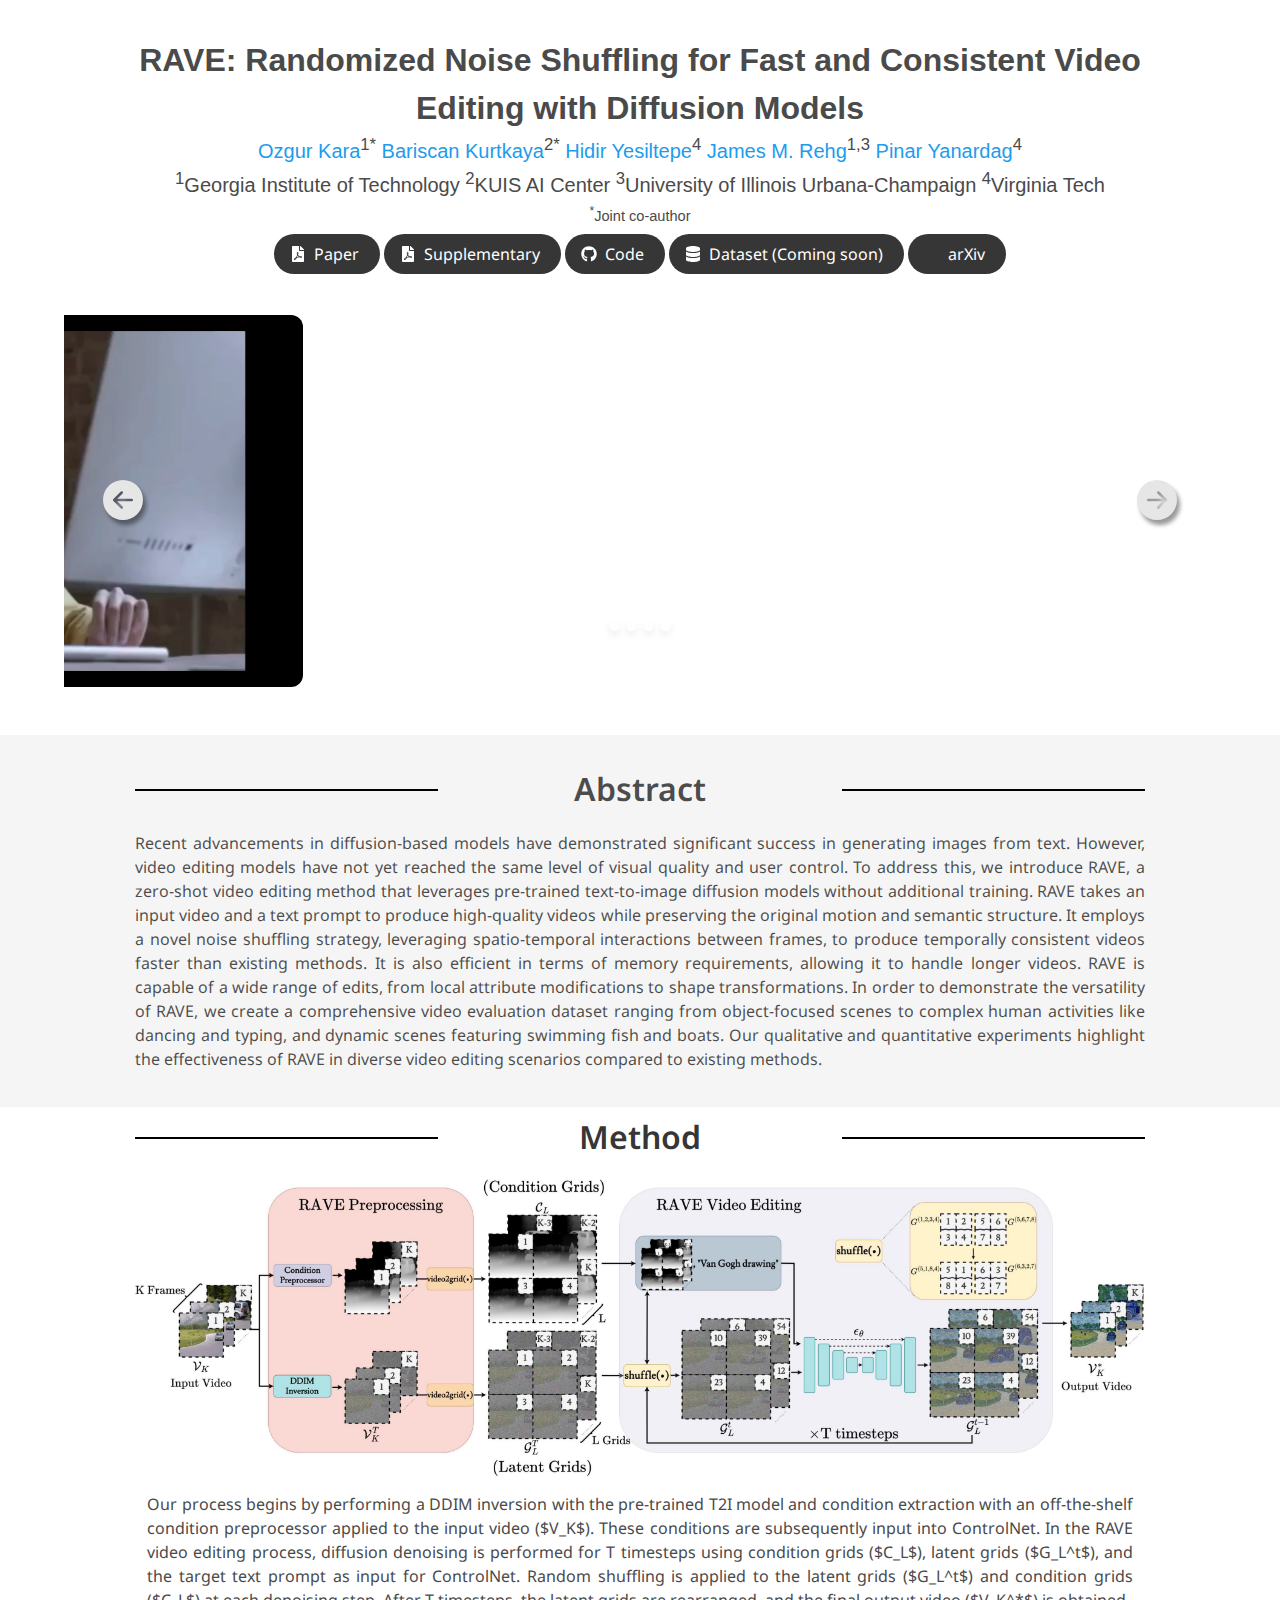
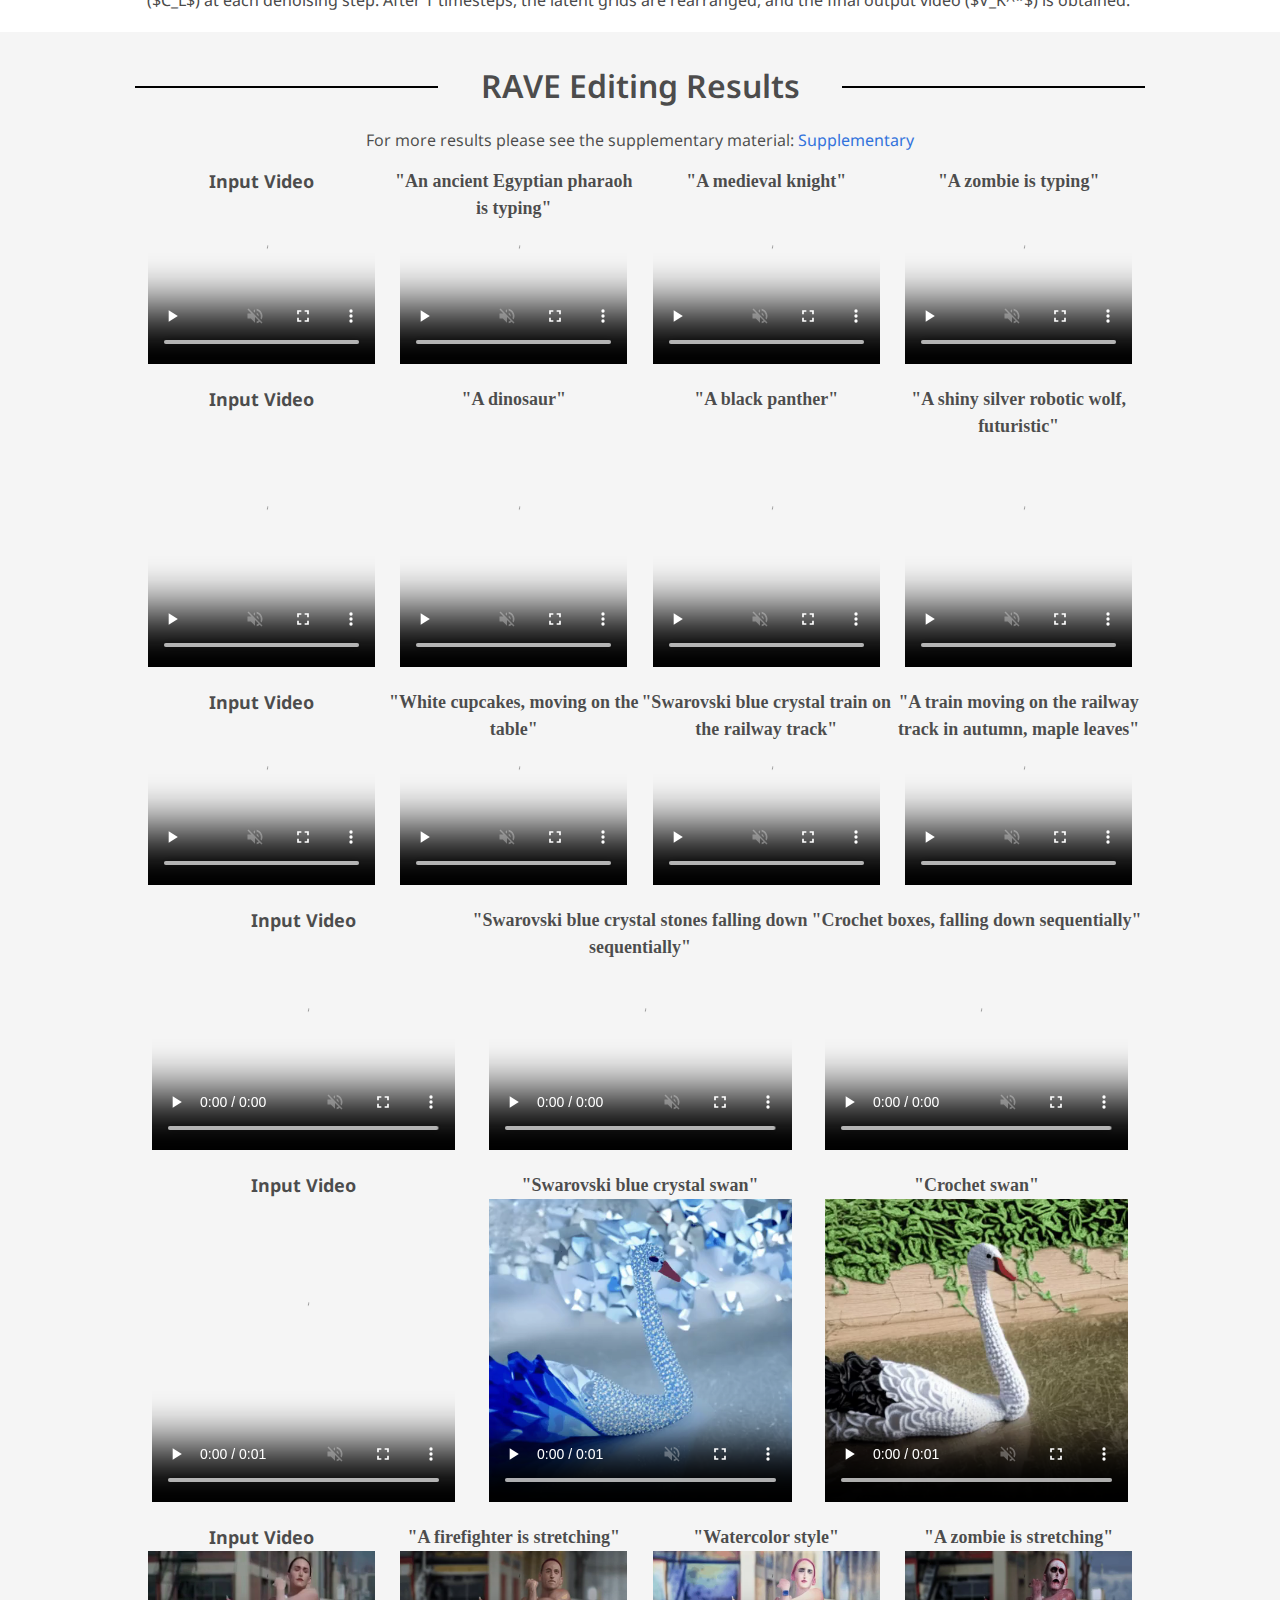
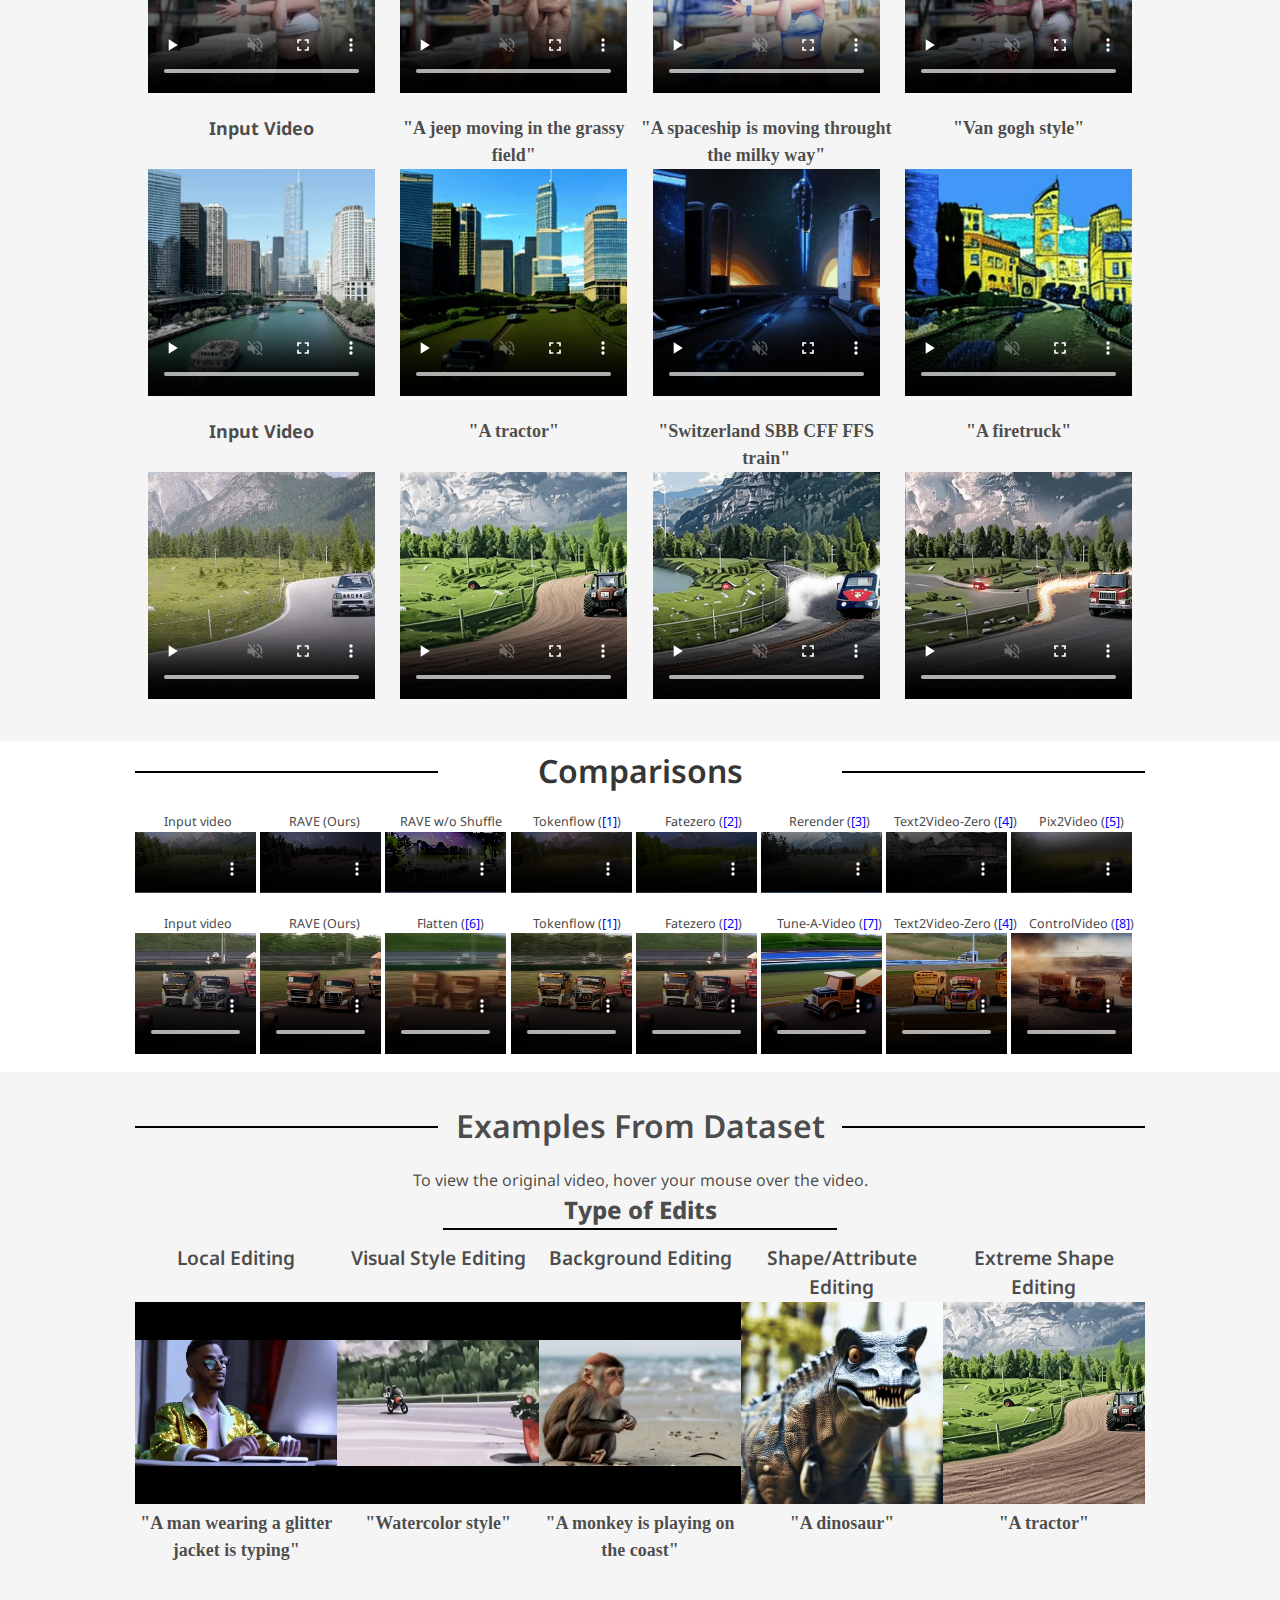
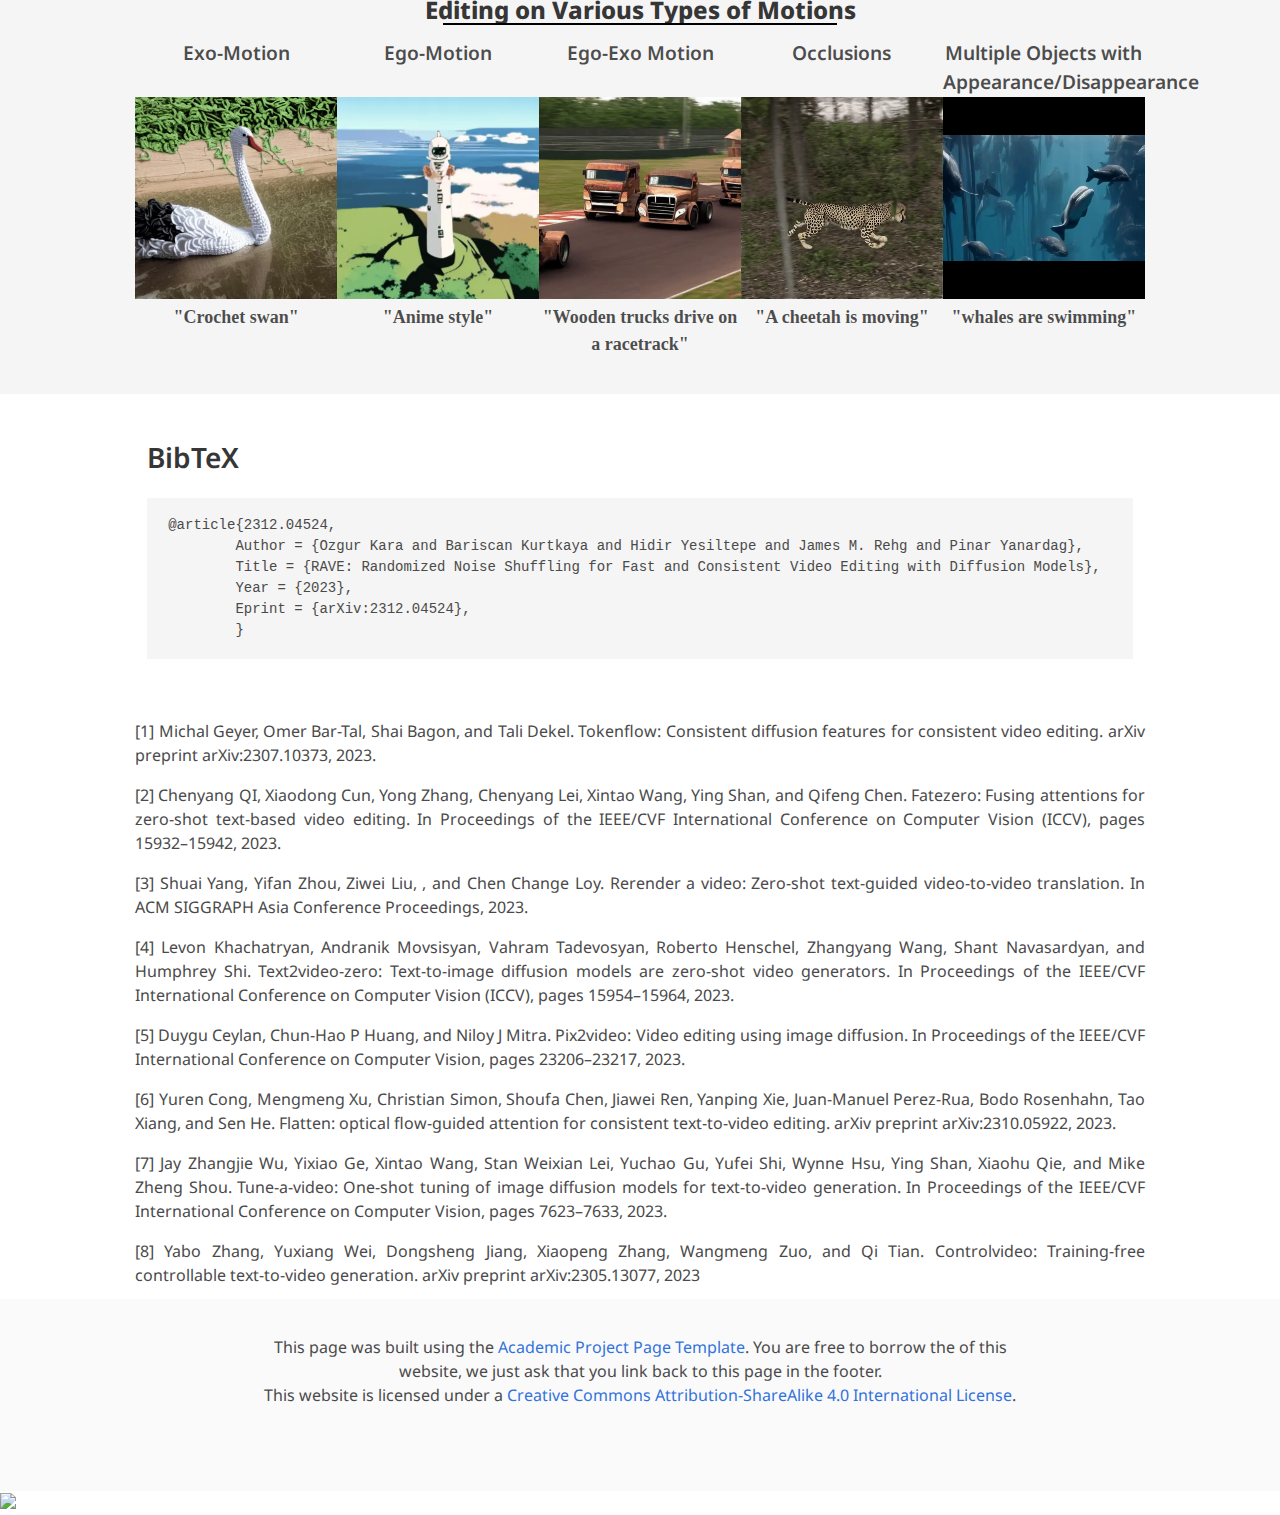
==== commit a704761f: "teaser update" ====
--- a/index.html
+++ b/index.html
@@ -165,12 +165,12 @@
         <ul class="glide__slides">
           <li class="glide__slide">
             <video muted loop autoplay defaultMuted playsinline webkit-playsinline class="teaser-video-0">
-              <source src="static/teaser/train.mp4" type="video/mp4"/>
+              <source src="static/teaser/wolf_final.mp4"  type="video/mp4"/>
             </video>
           </li>
           <li class="glide__slide">
             <video muted loop defaultMuted playsinline webkit-playsinline class="teaser-video-1">
-              <source src="static/teaser/wolf_final.mp4"  type="video/mp4"/>
+              <source src="static/teaser/train.mp4" type="video/mp4"/>
             </video>
           </li>
           <li class="glide__slide">
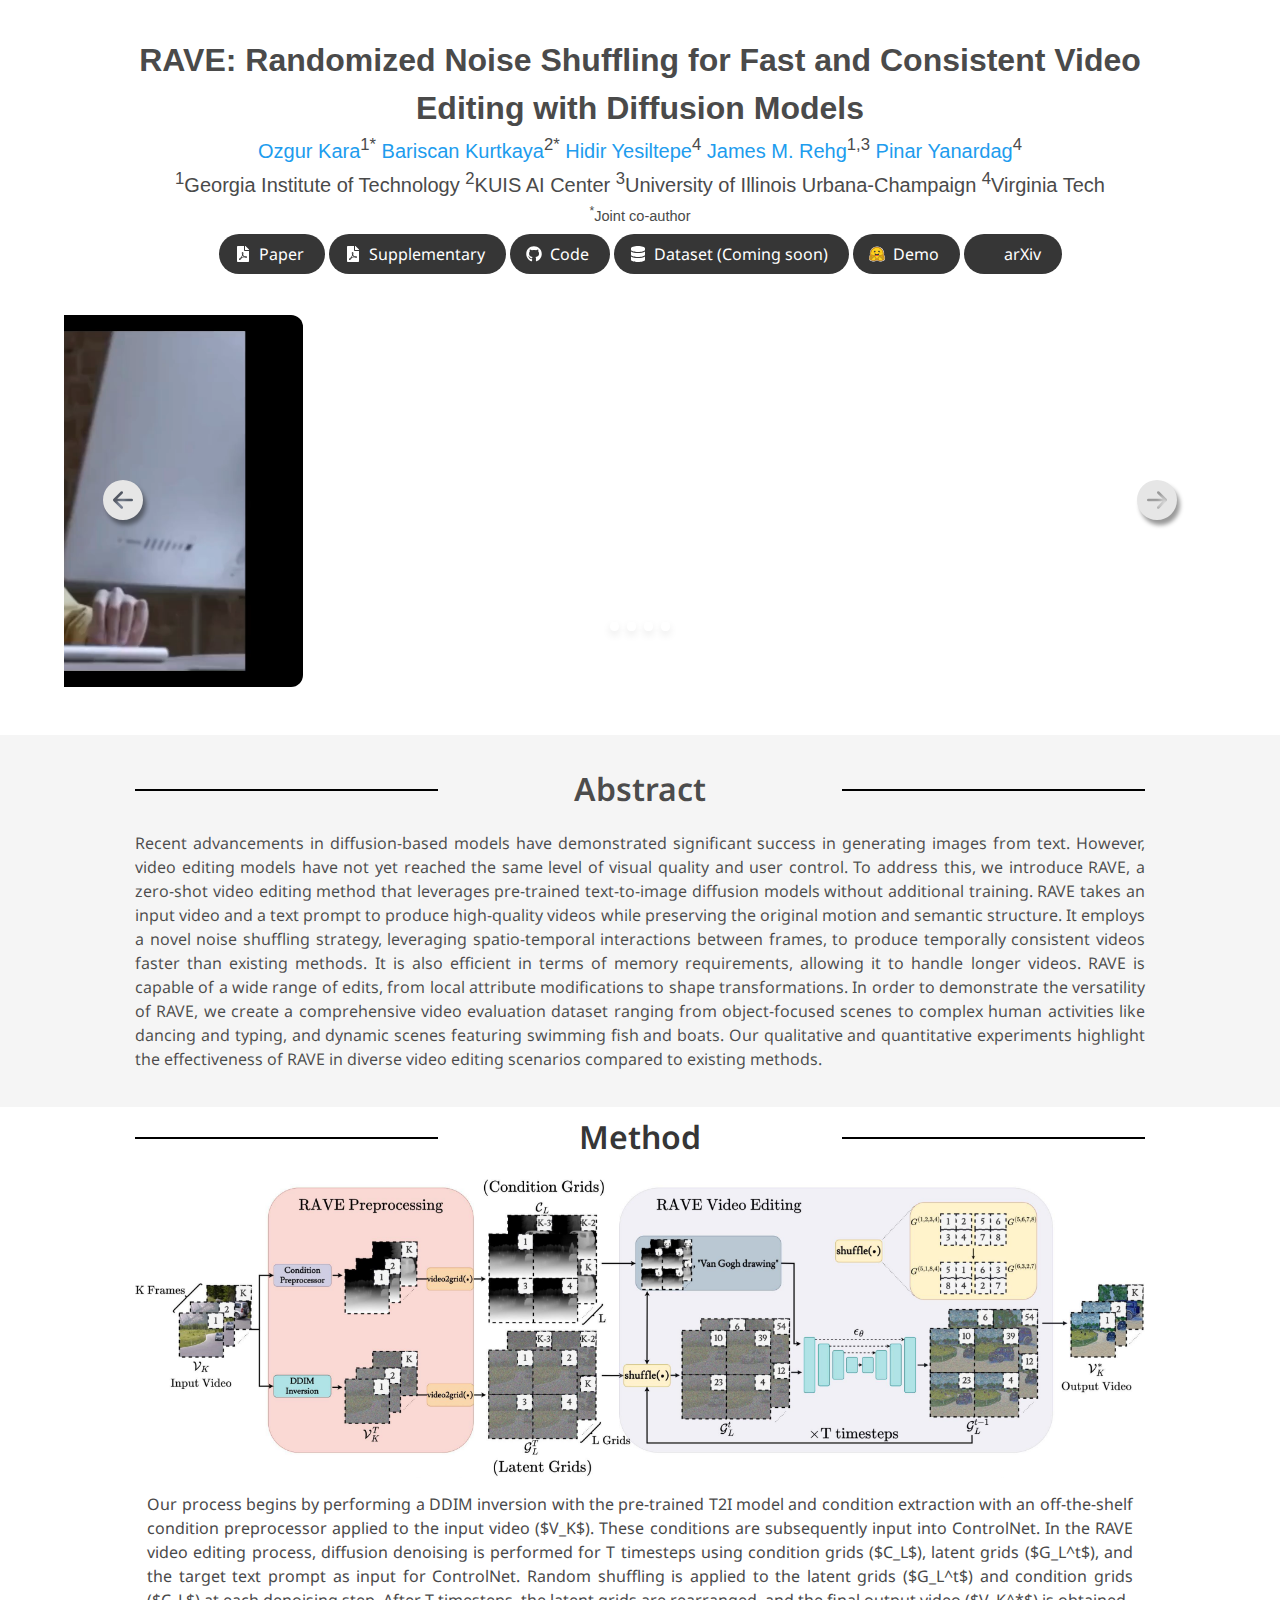
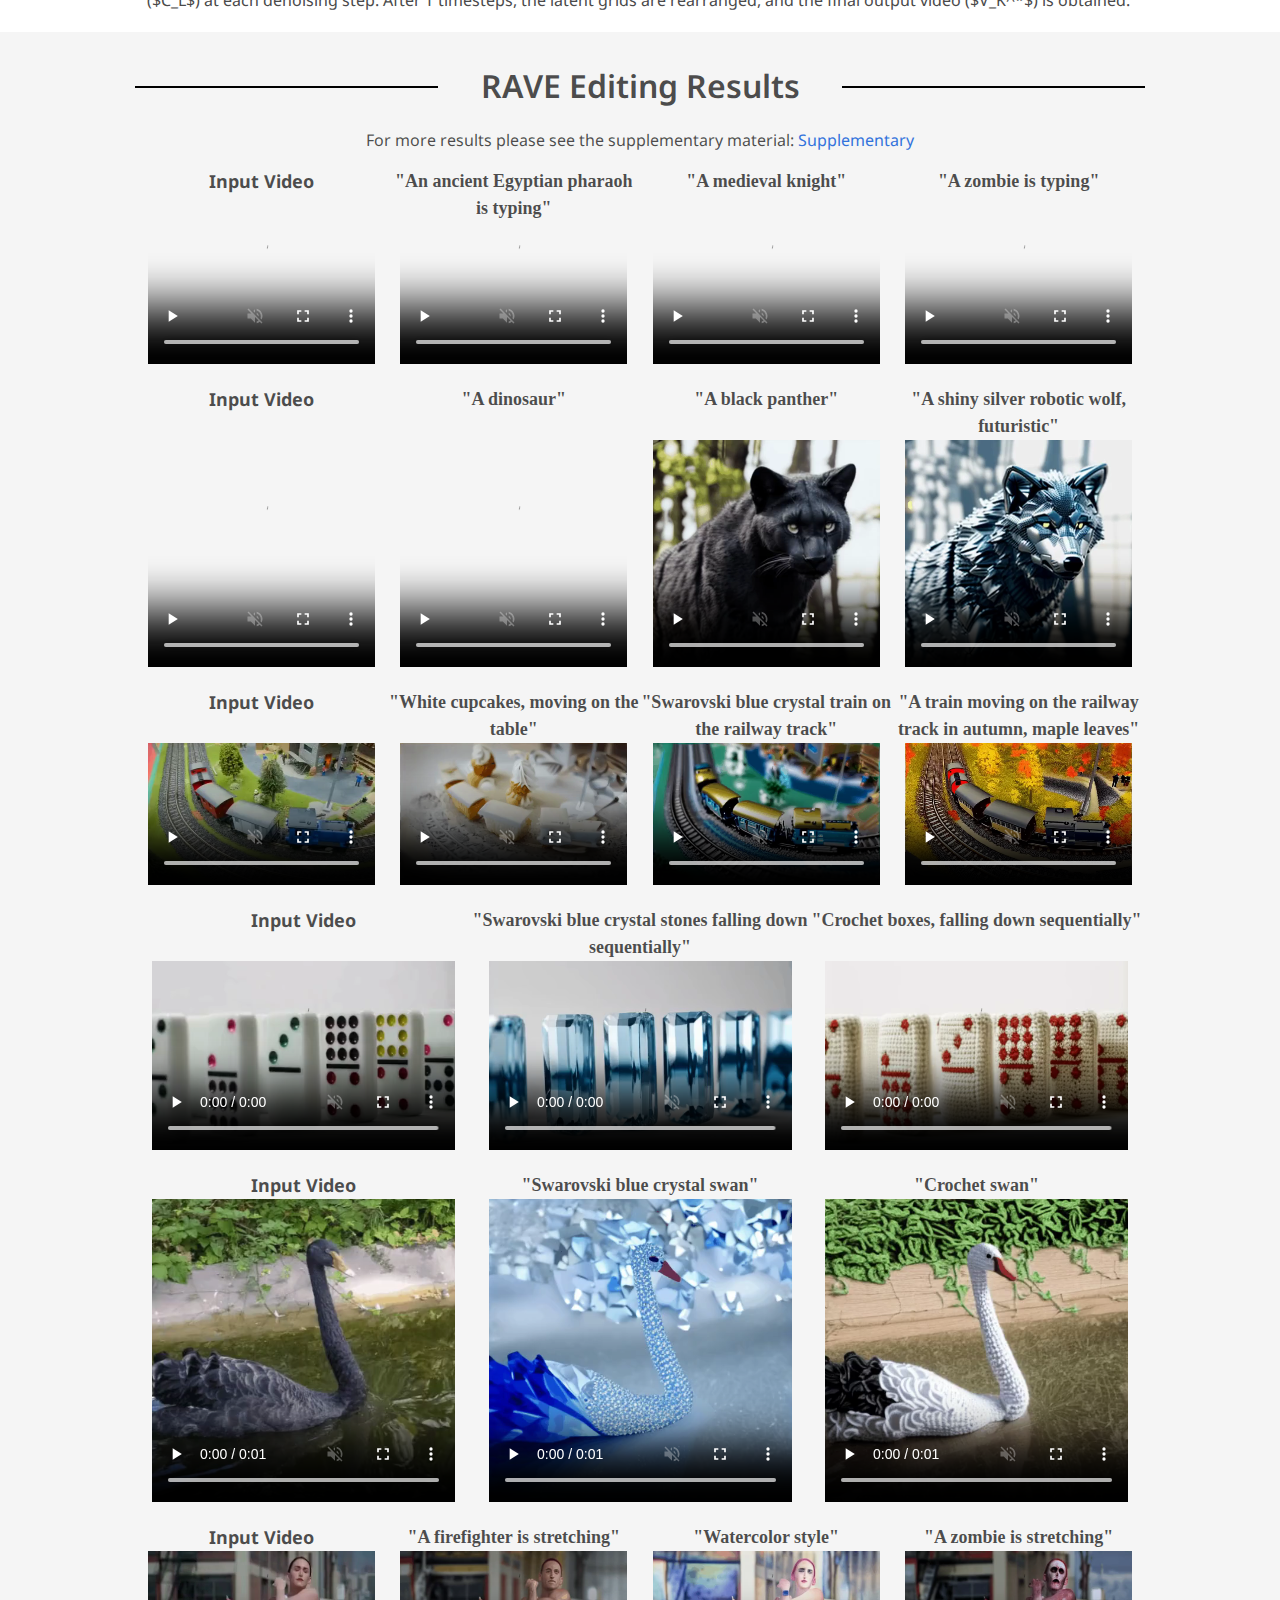
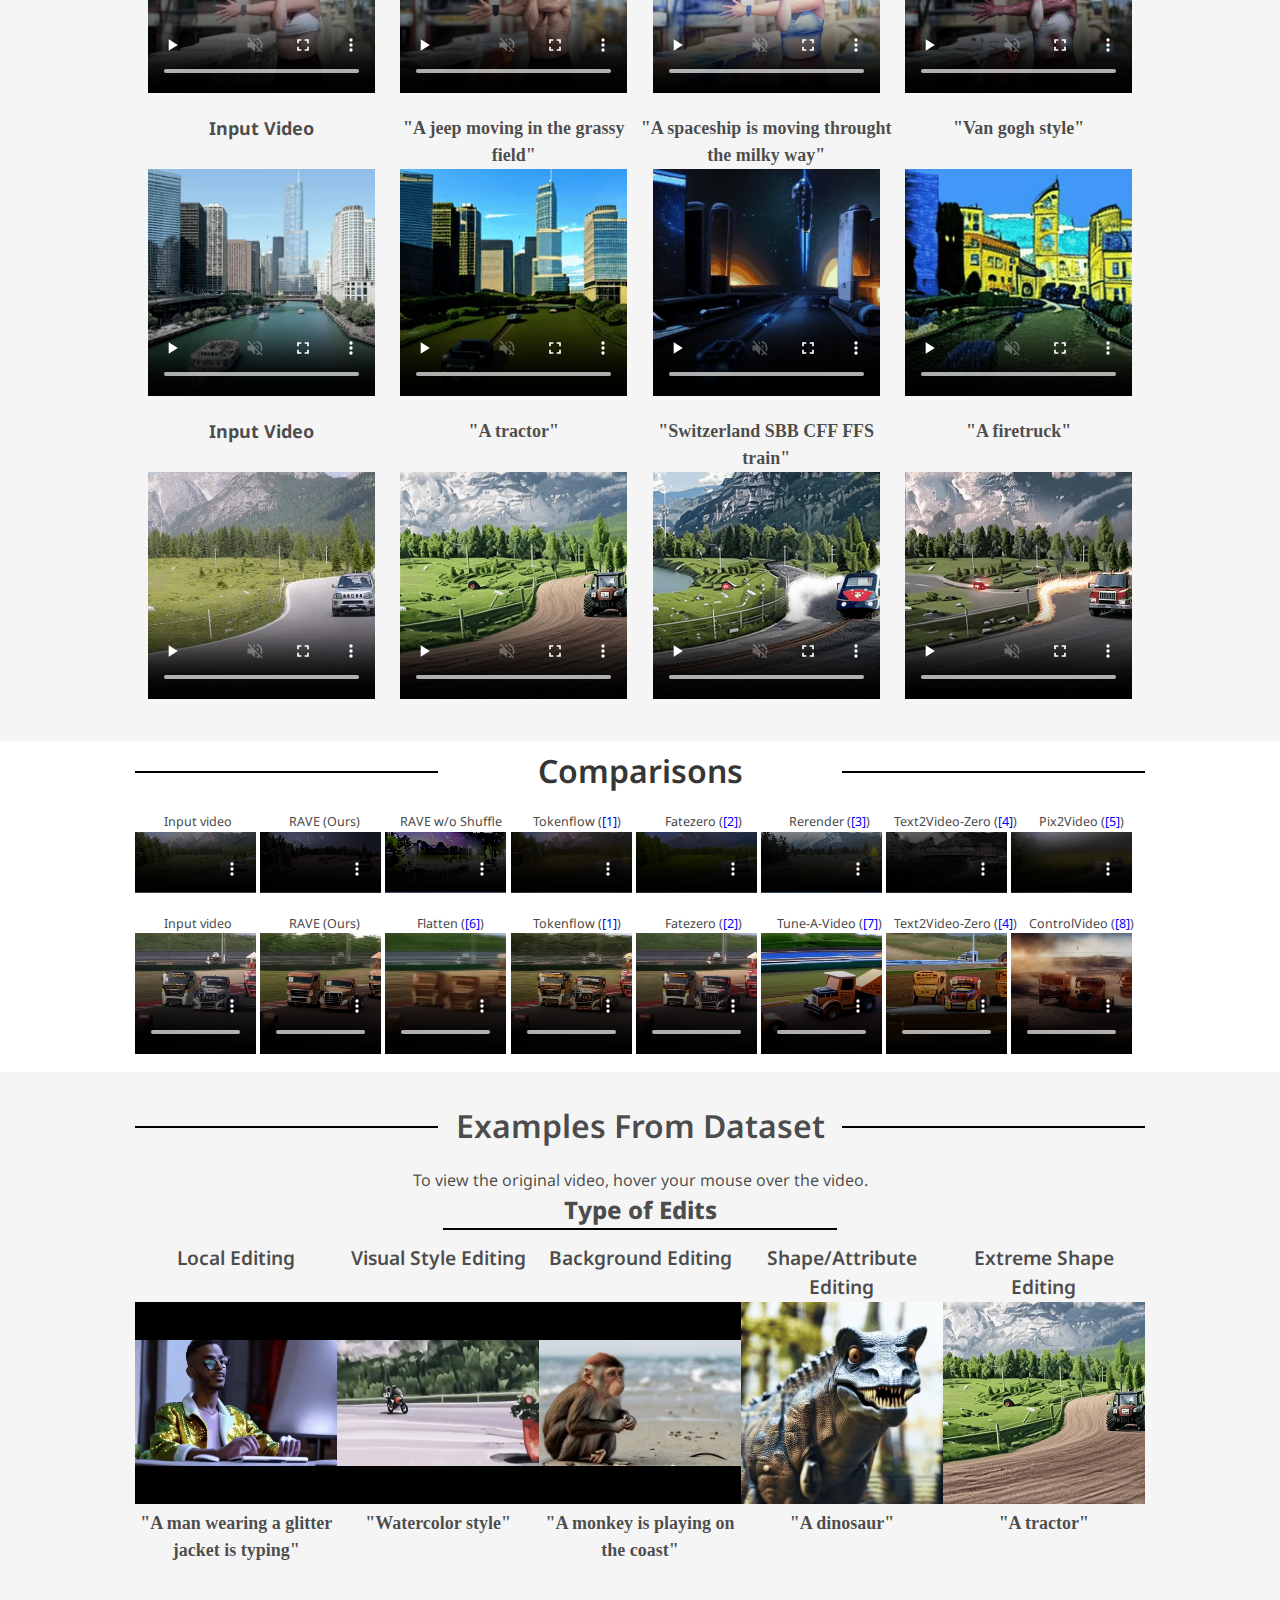
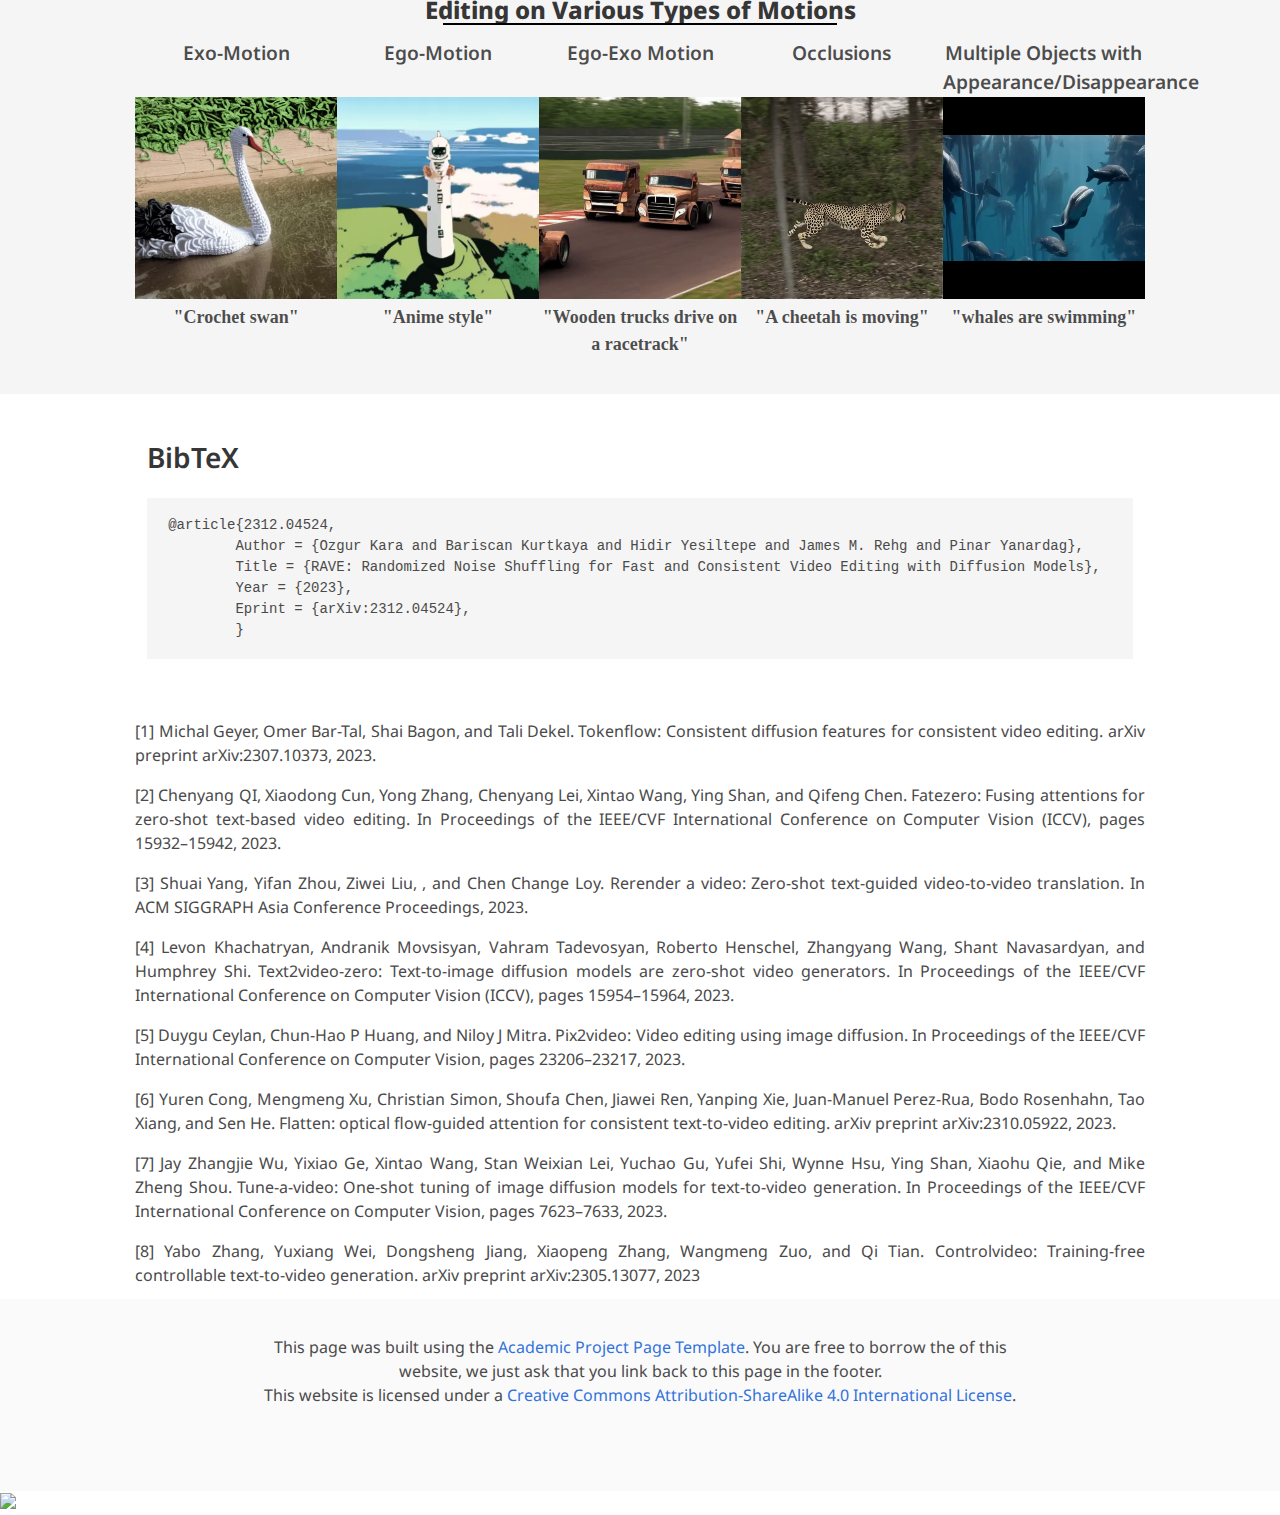
==== commit 7db3baad: "hf_space_added" ====
--- a/index.html
+++ b/index.html
@@ -129,15 +129,15 @@
         </span>
 
           <!-- Huggingface link -->
-            <!-- <span class="link-block">
-              <a href="https://github.com/YOUR REPO HERE" target="_blank"
-              class="external-link ">
-              <span class="icon">
-                <img src="static/images/hf-logo.svg" alt="Huggingface logo" width="20" height="20">
-              </span>
-              <span>Demo</span>
+          <span class="link-block">
+            <a href="https://huggingface.co/spaces/ozgurkara/RAVE" target="_blank"
+            class="external-link button is-normal is-rounded is-dark">
+            <span class="icon">
+              <img src="static/images/hf-logo.svg" alt="Huggingface logo" width="20" height="20">
+            </span>
+            <span>Demo</span>
             </a>
-          </span> -->
+          </span>
 
           <!-- ArXiv abstract Link -->
           <span class="link-block">
@@ -1095,4 +1095,4 @@
 
 <a href="https://clustrmaps.com/site/1bxp4"  title="Visit tracker"><img src="//www.clustrmaps.com/map_v2.png?d=PE_z3gNvij1p2tNyV6RHW2Jid4QgZXMj1Nq8DkW0Yo0&cl=ffffff" width="0px"/></a>
   </body>
-  </html>
+  </html>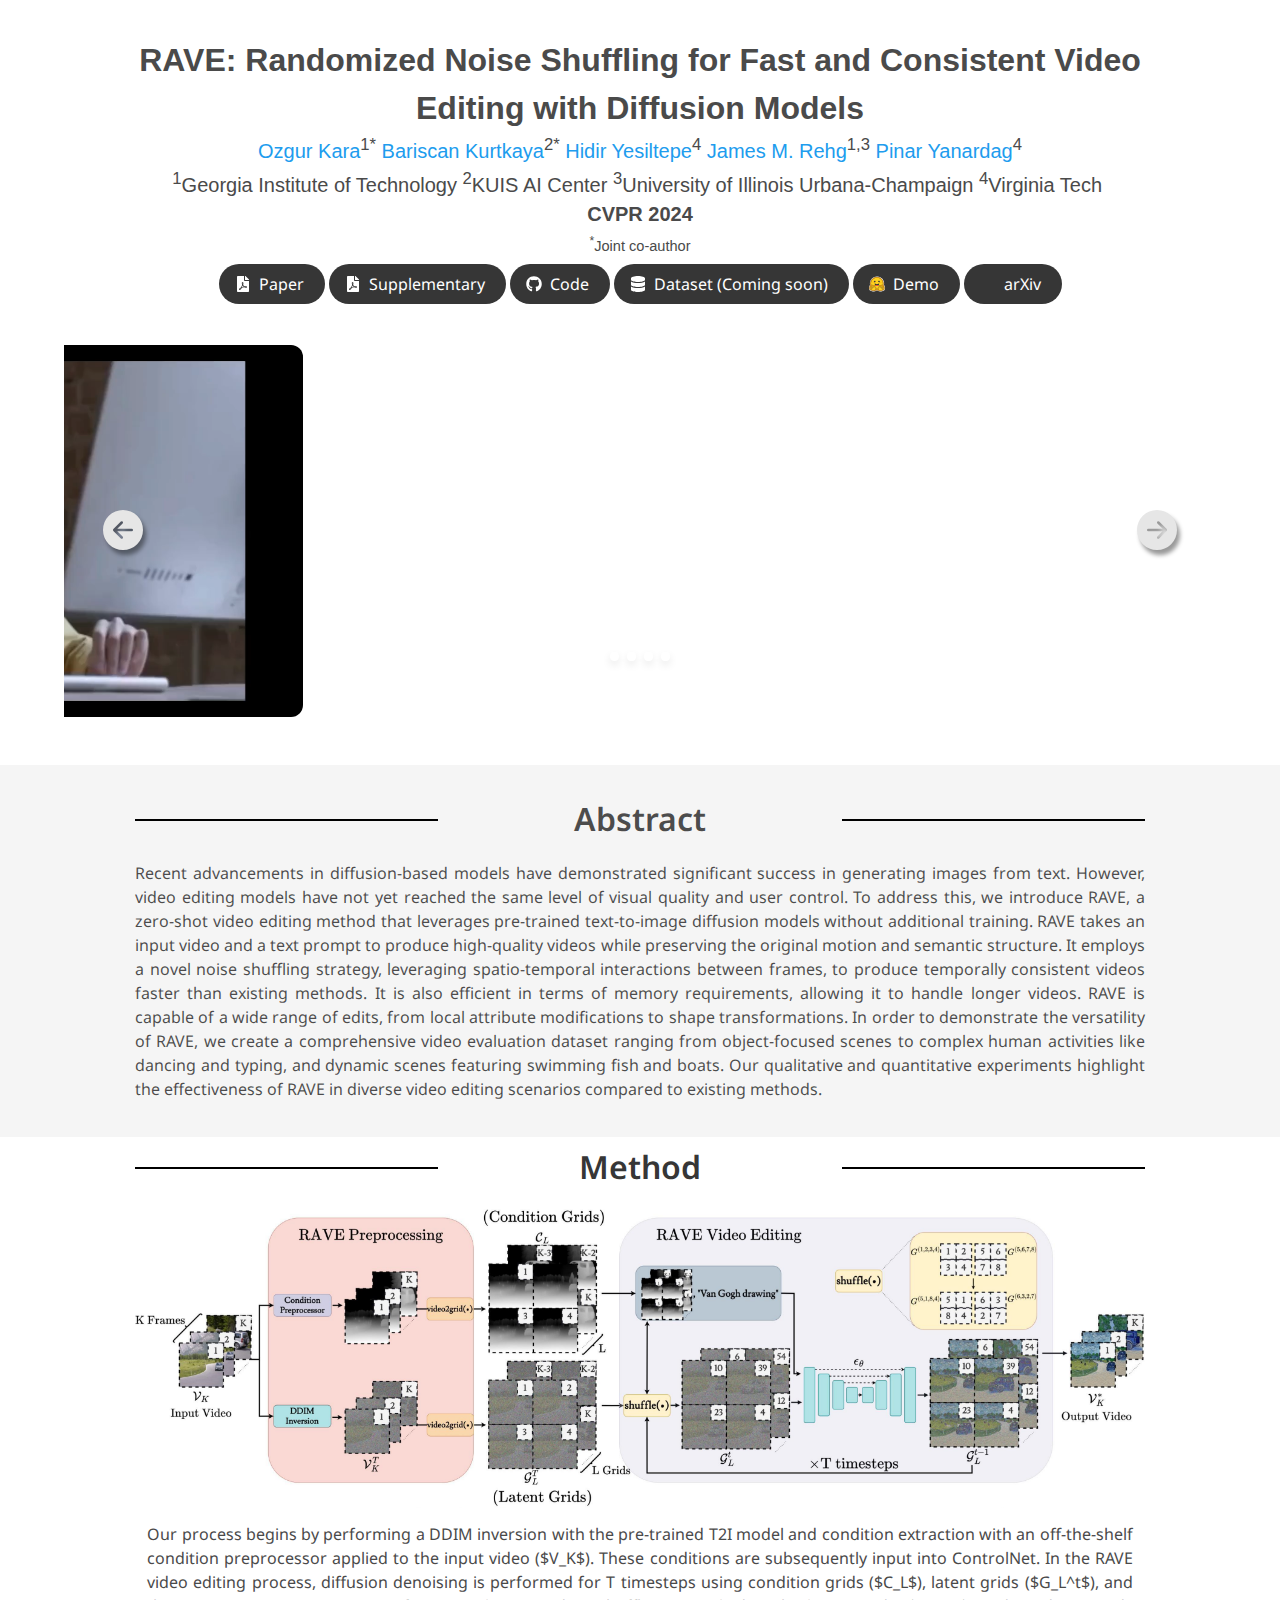
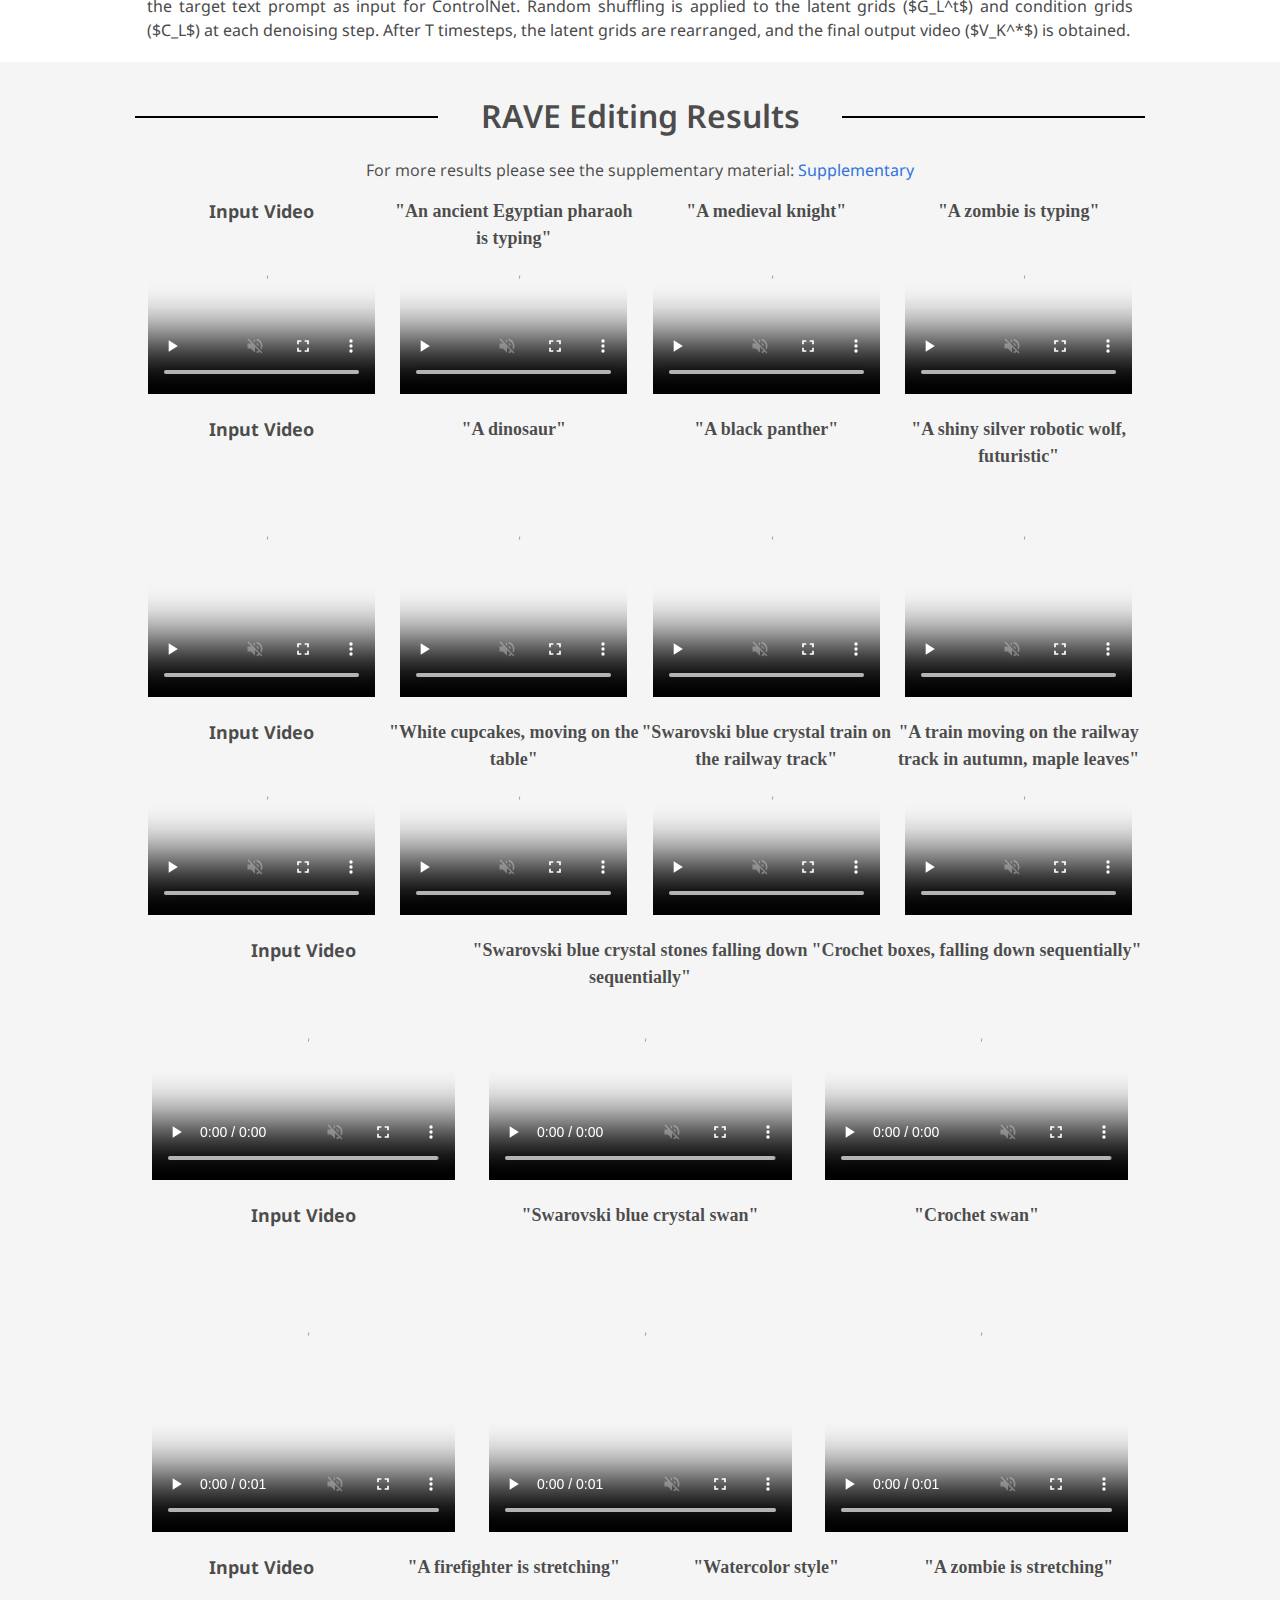
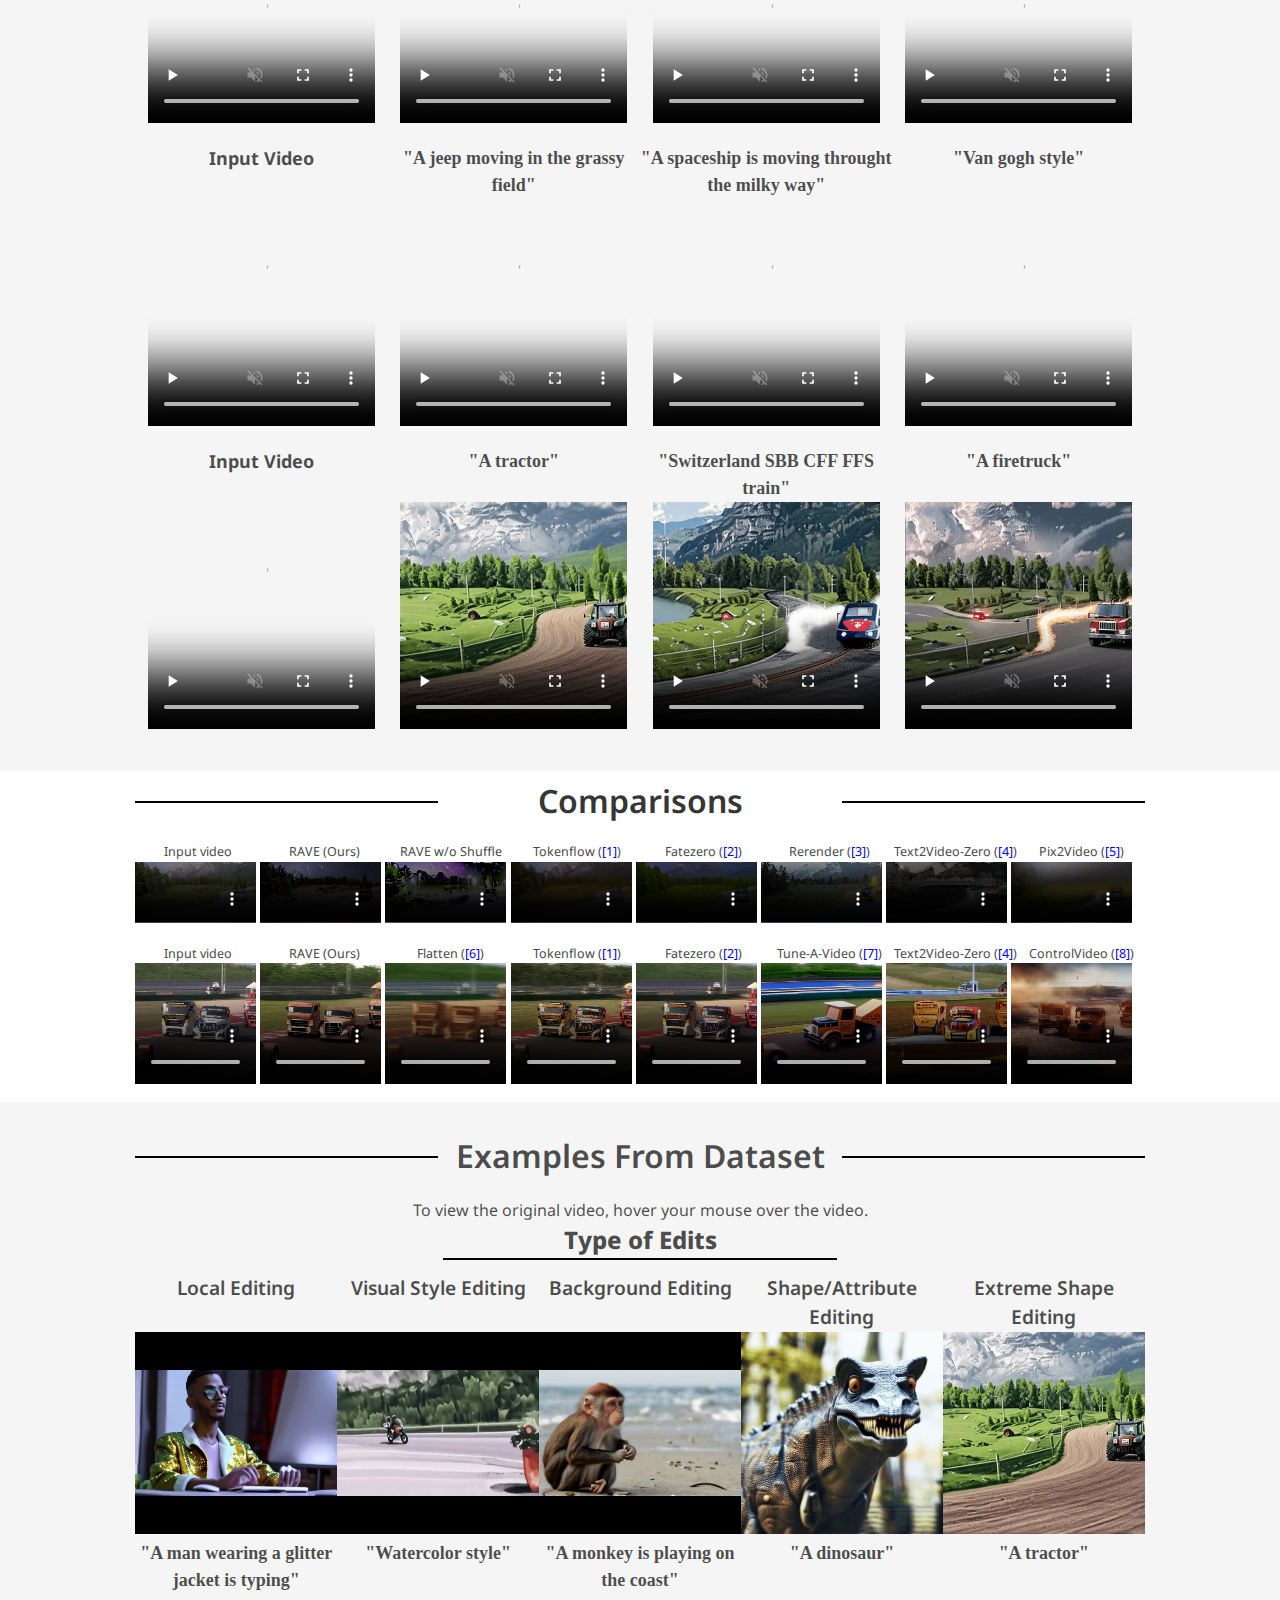
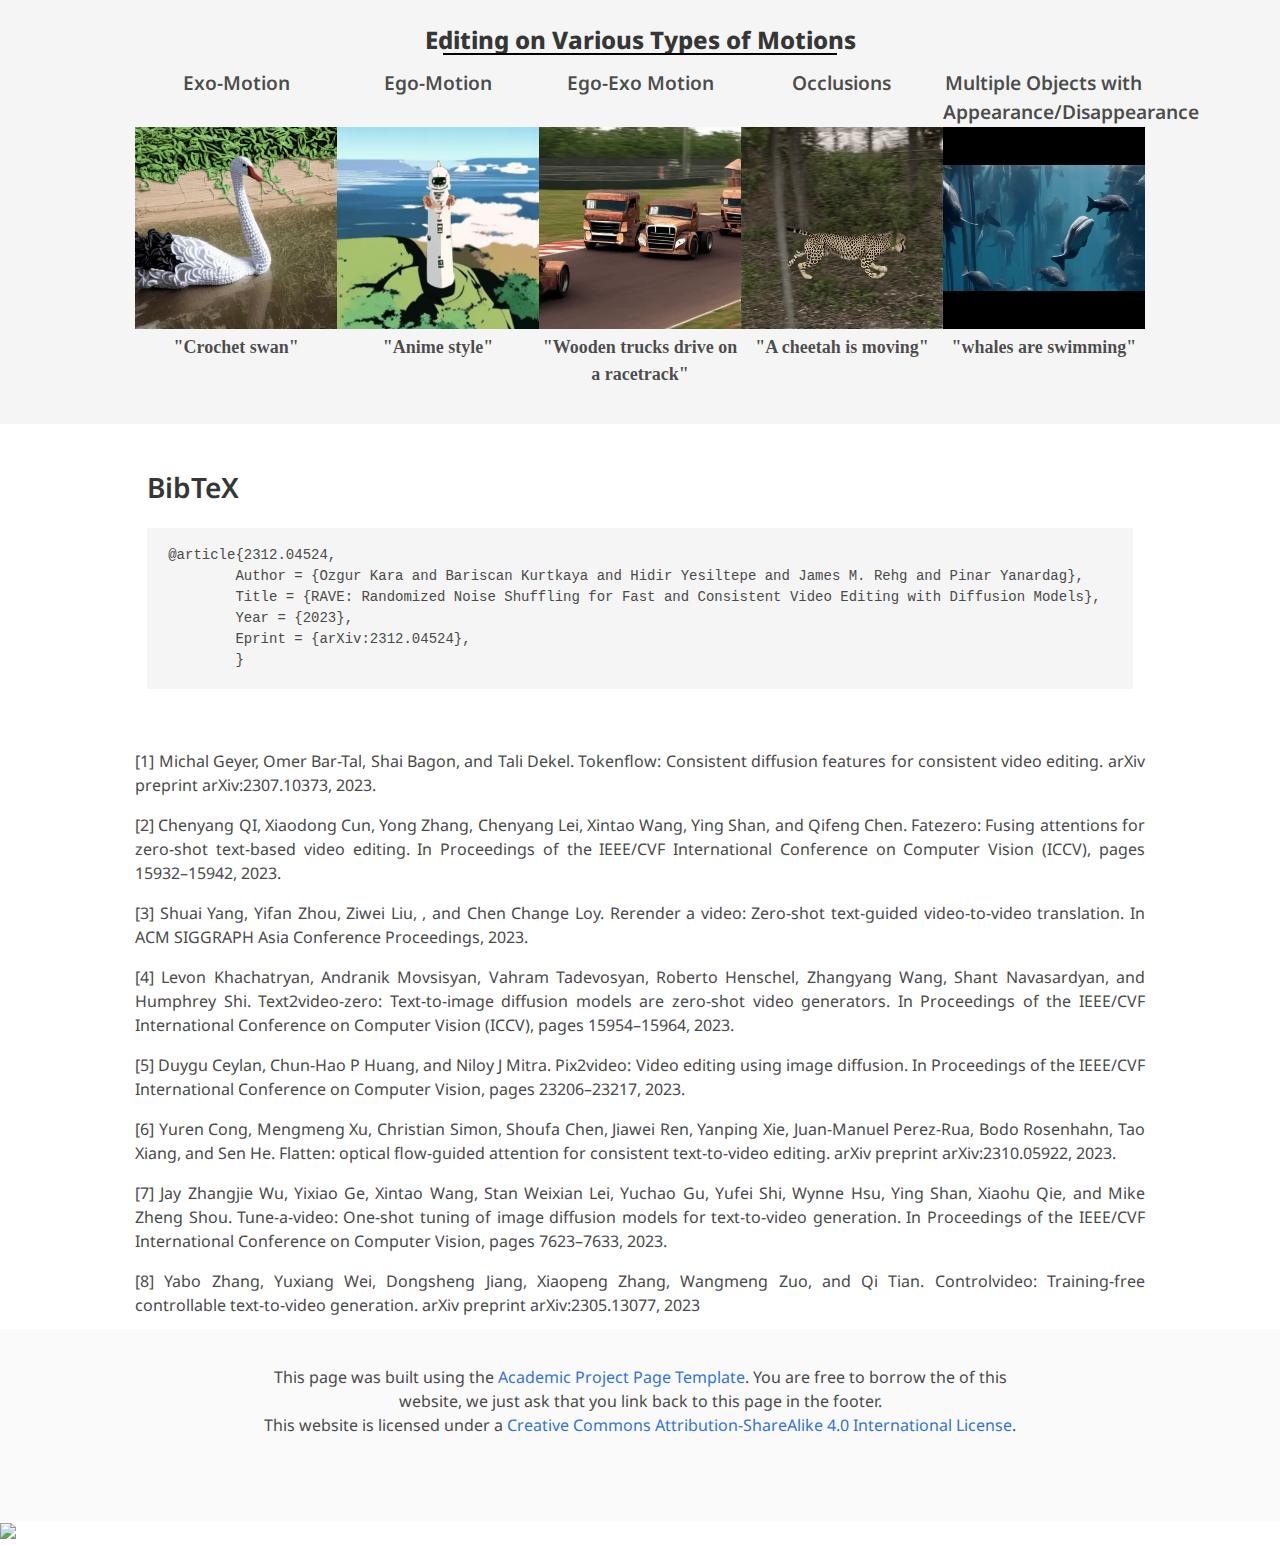
==== commit d366baf4: "update" ====
--- a/index.html
+++ b/index.html
@@ -79,7 +79,7 @@
               <span class="author-block"><sup>2</sup>KUIS AI Center</span>
               <span class="author-block"><sup>3</sup>University of Illinois Urbana-Champaign</span>
               <span class="author-block"><sup>4</sup>Virginia Tech</span>
-              <!-- <span class="author-block"></span><br>Conferance name and year</span> -->
+              <span class="author-block"></span><br><b>CVPR 2024</b></span>
               <span class="eql-cntrb"><small><br> <sup>*</sup>Joint co-author</small></span>
             </div>
 
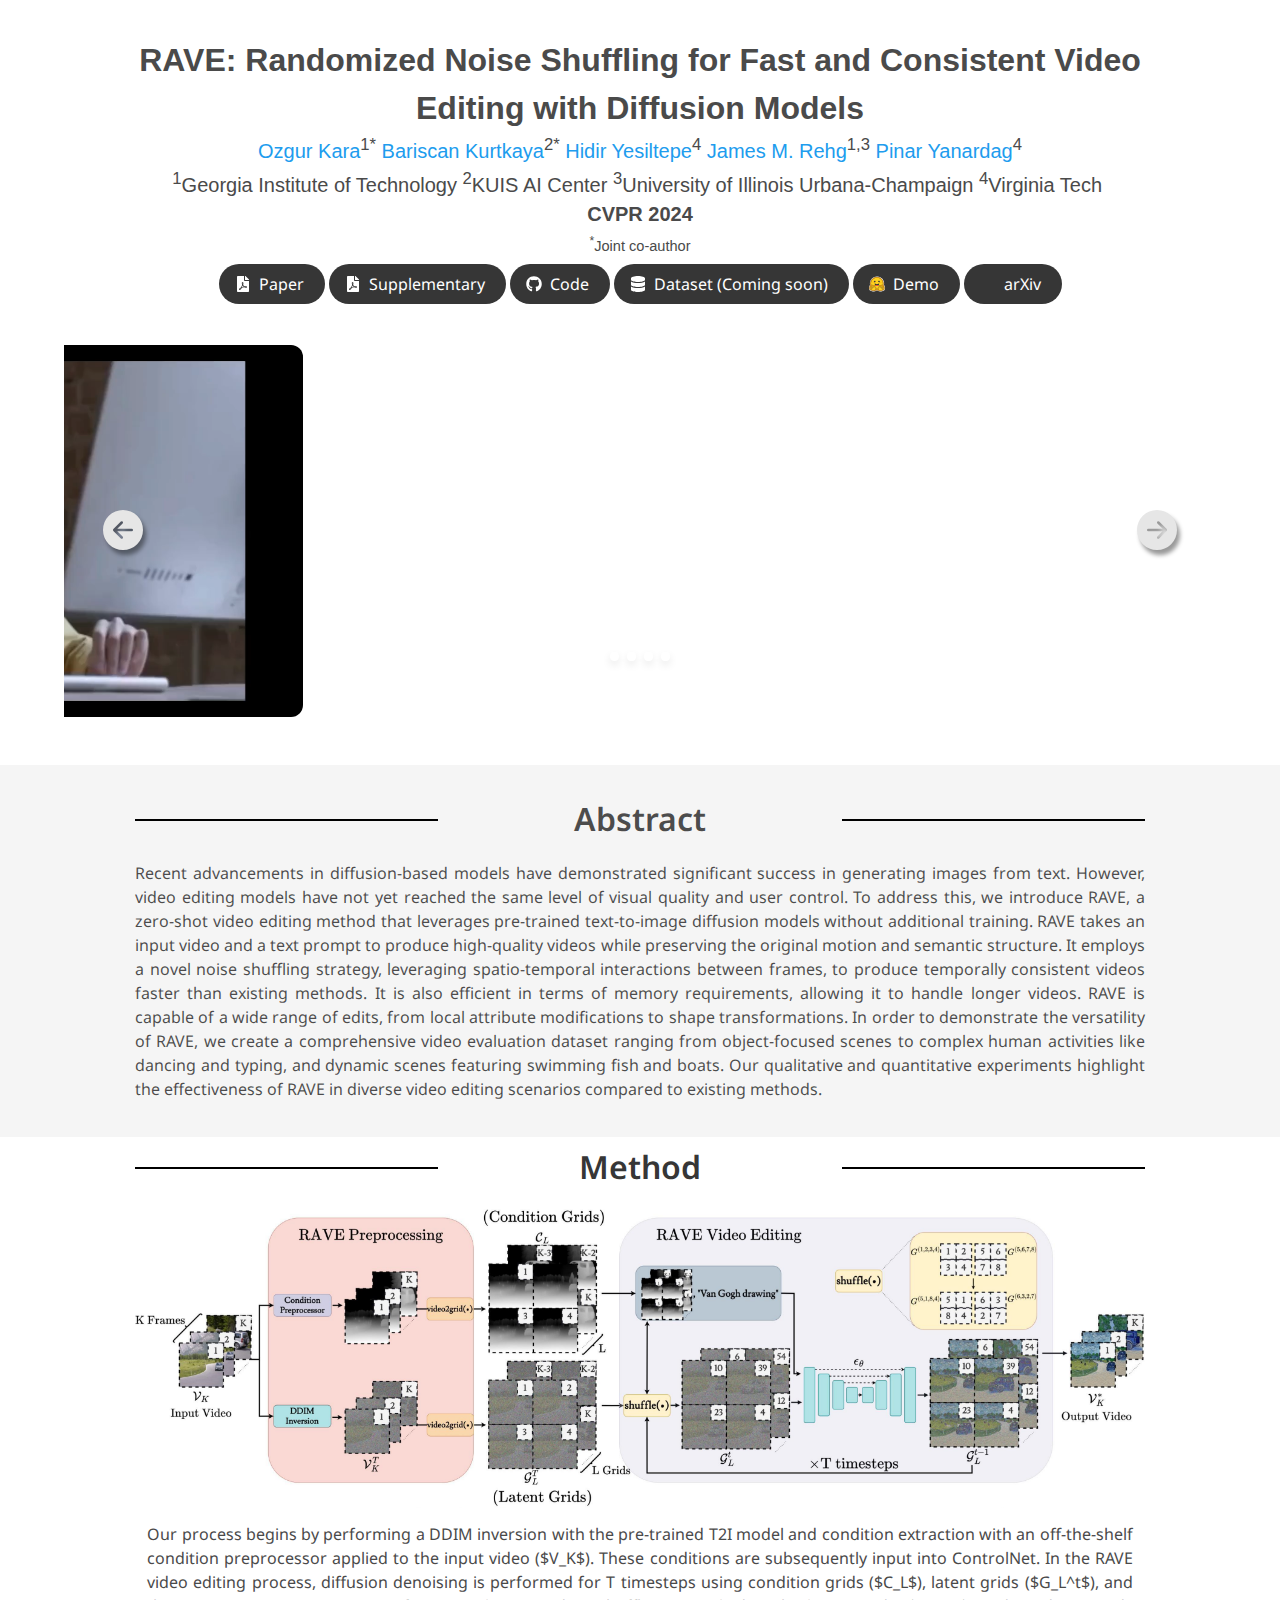
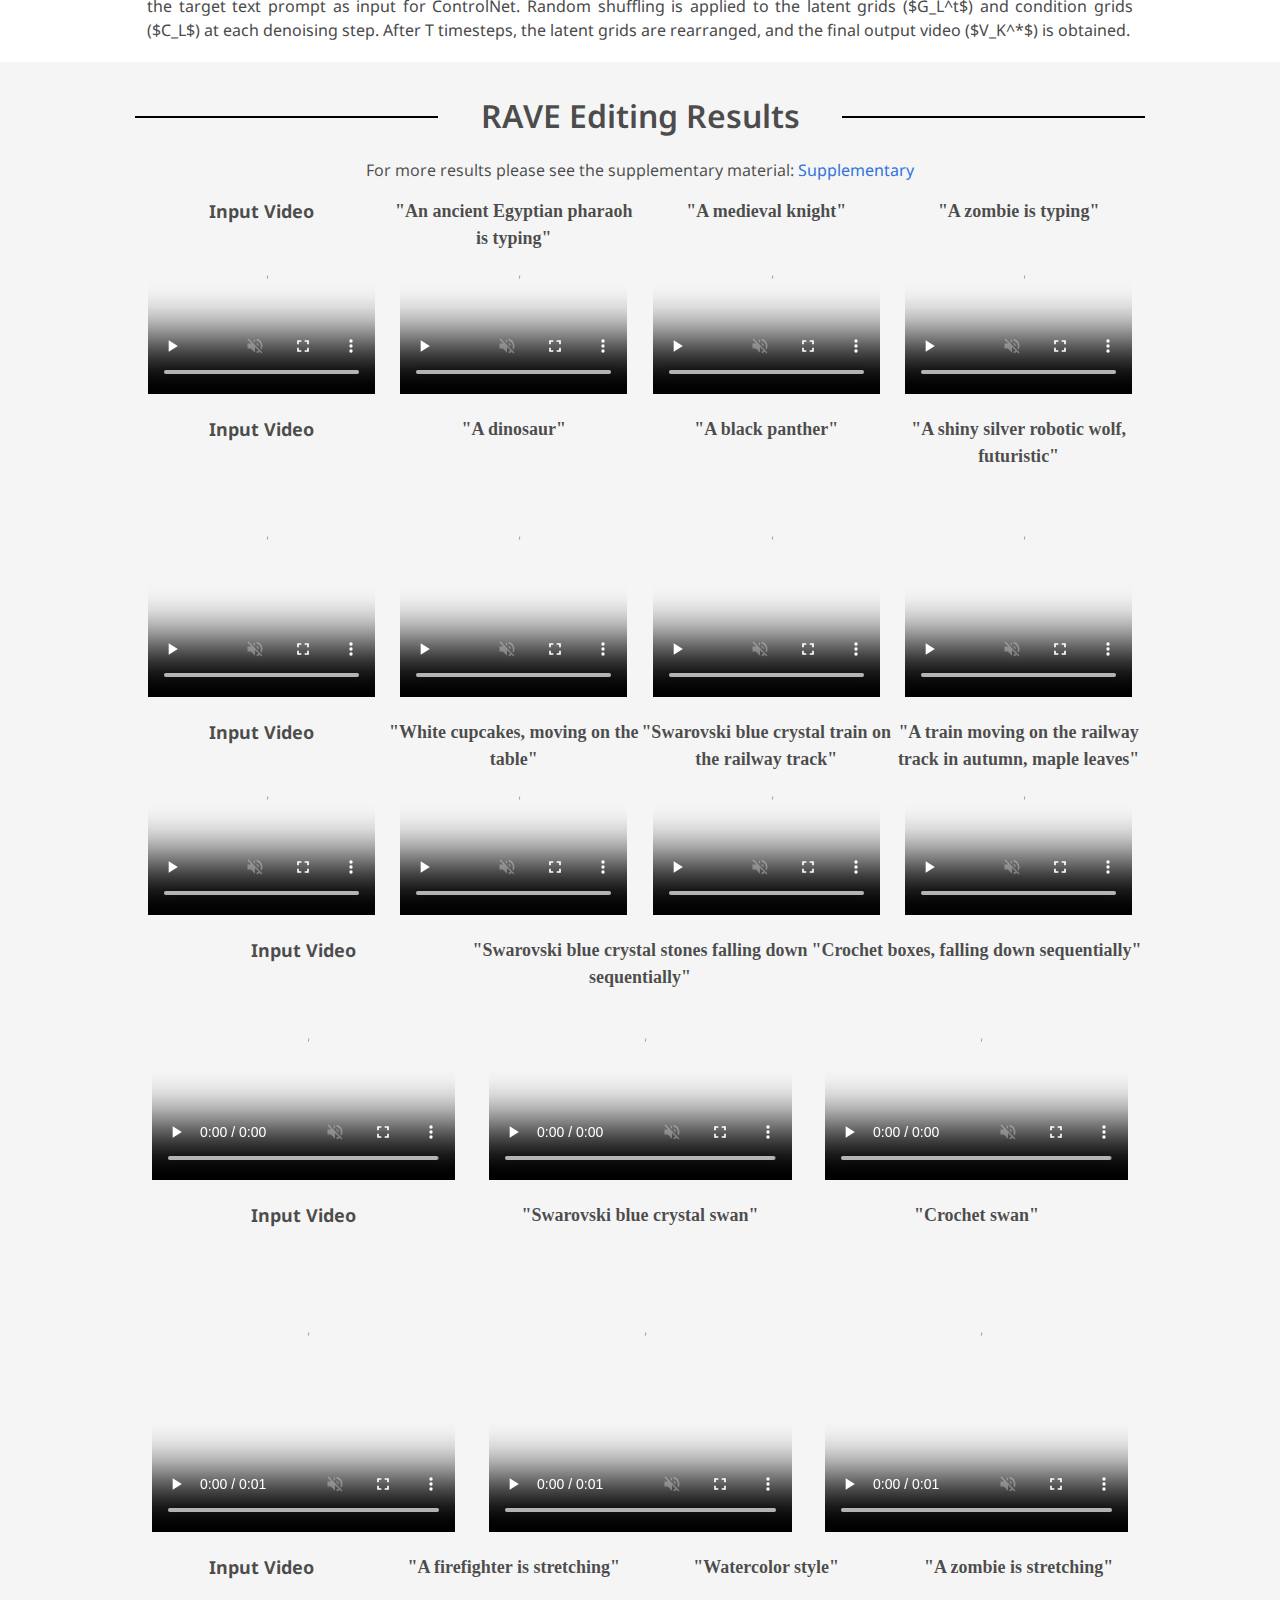
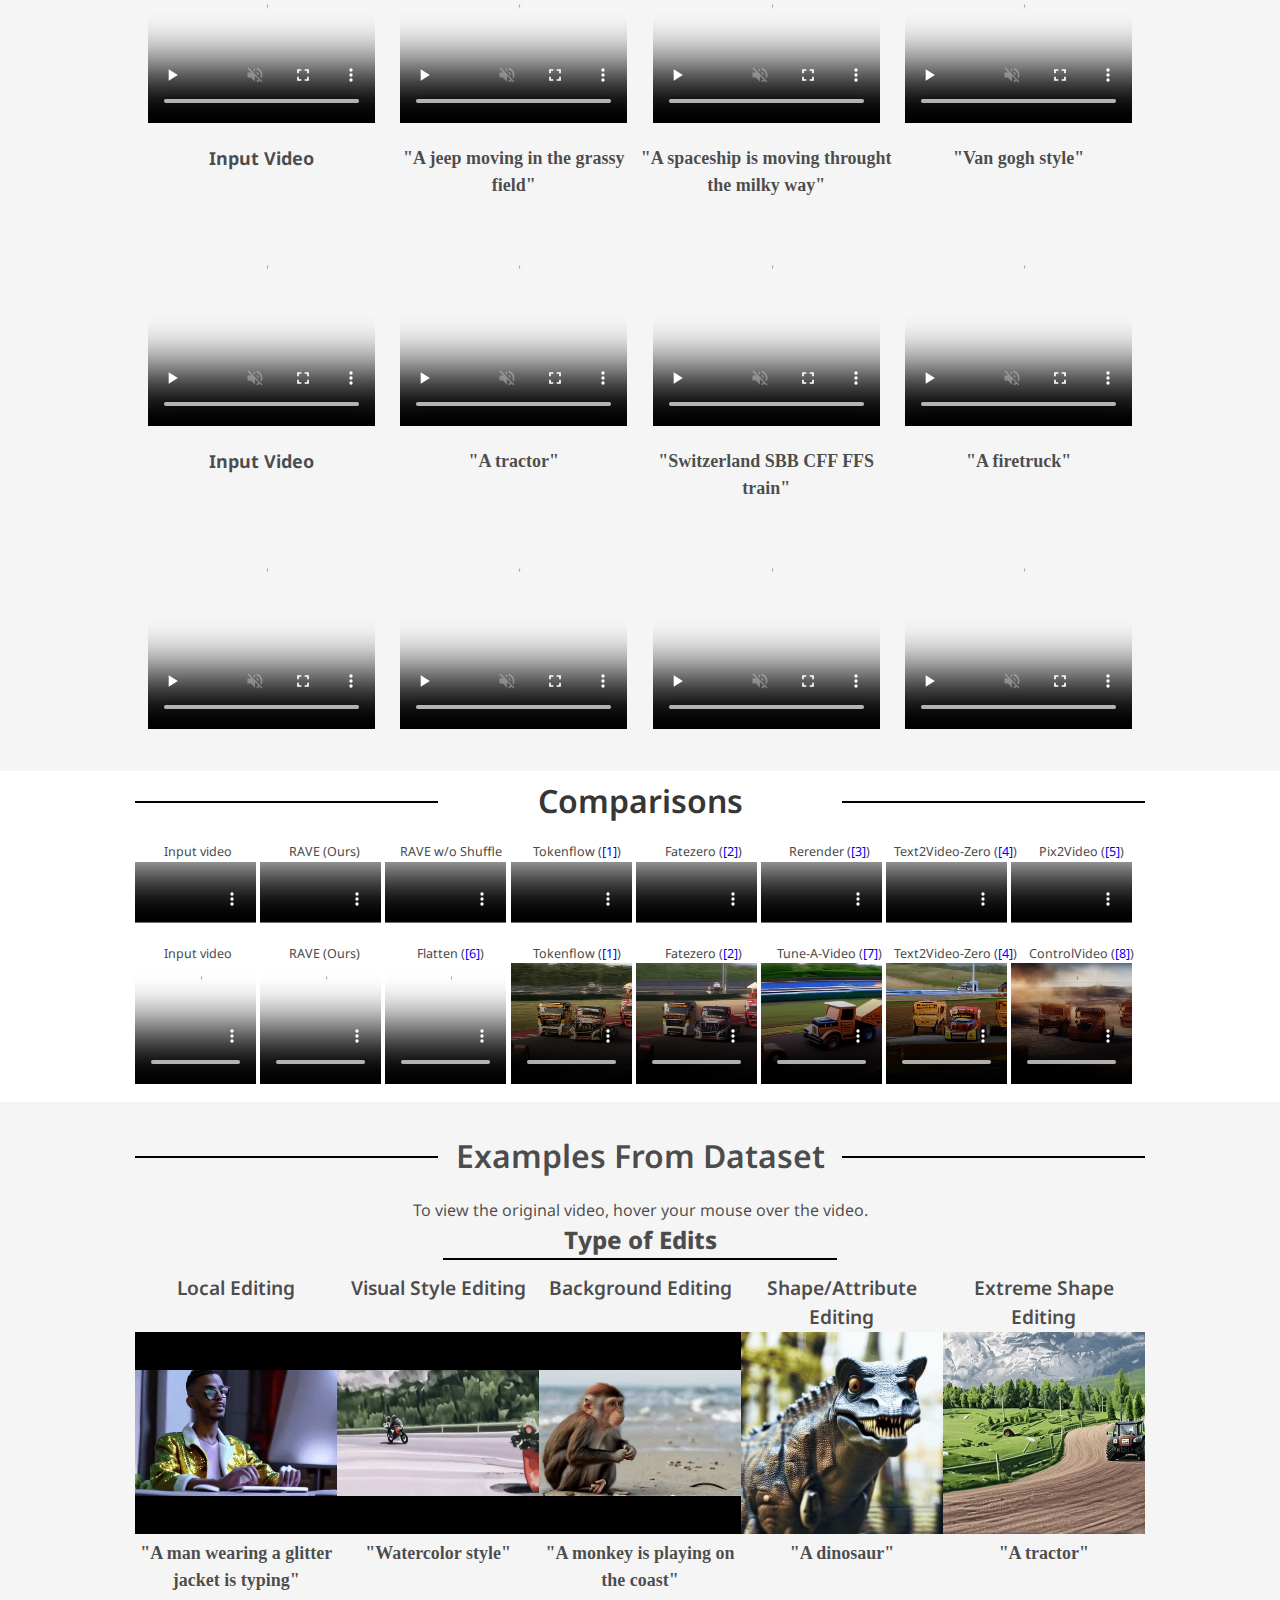
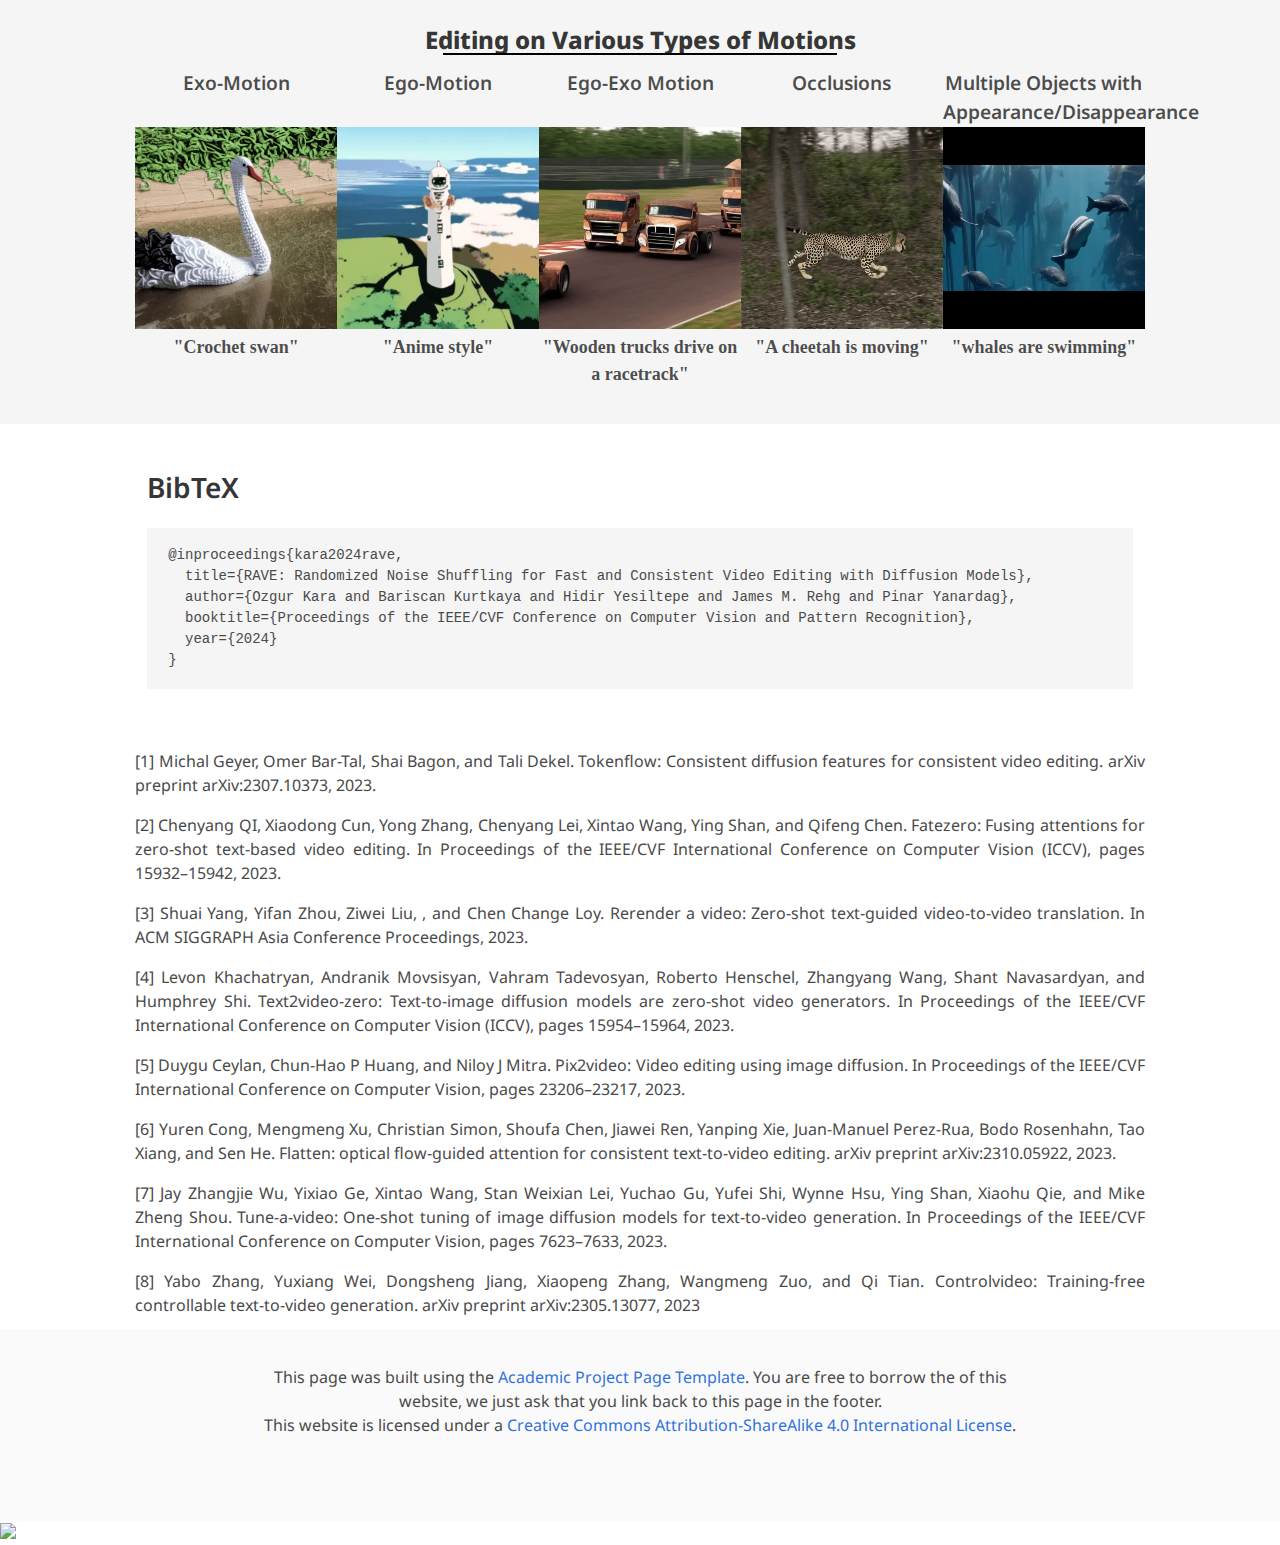
==== commit 1a385dbc: "citation update" ====
--- a/index.html
+++ b/index.html
@@ -918,12 +918,12 @@
   <section class="section" id="BibTeX">
     <div class="container is-max-desktop content">
       <h2 class="title">BibTeX</h2>
-      <pre><code>@article{2312.04524,
-        Author = {Ozgur Kara and Bariscan Kurtkaya and Hidir Yesiltepe and James M. Rehg and Pinar Yanardag},
-        Title = {RAVE: Randomized Noise Shuffling for Fast and Consistent Video Editing with Diffusion Models},
-        Year = {2023},
-        Eprint = {arXiv:2312.04524},
-        }</code></pre>
+      <pre><code>@inproceedings{kara2024rave,
+  title={RAVE: Randomized Noise Shuffling for Fast and Consistent Video Editing with Diffusion Models},
+  author={Ozgur Kara and Bariscan Kurtkaya and Hidir Yesiltepe and James M. Rehg and Pinar Yanardag},
+  booktitle={Proceedings of the IEEE/CVF Conference on Computer Vision and Pattern Recognition},
+  year={2024}
+}</code></pre>
     </div>
 </section>
 <!--End BibTex citation -->
@@ -1095,4 +1095,4 @@
 
 <a href="https://clustrmaps.com/site/1bxp4"  title="Visit tracker"><img src="//www.clustrmaps.com/map_v2.png?d=PE_z3gNvij1p2tNyV6RHW2Jid4QgZXMj1Nq8DkW0Yo0&cl=ffffff" width="0px"/></a>
   </body>
-  </html>+  </html>
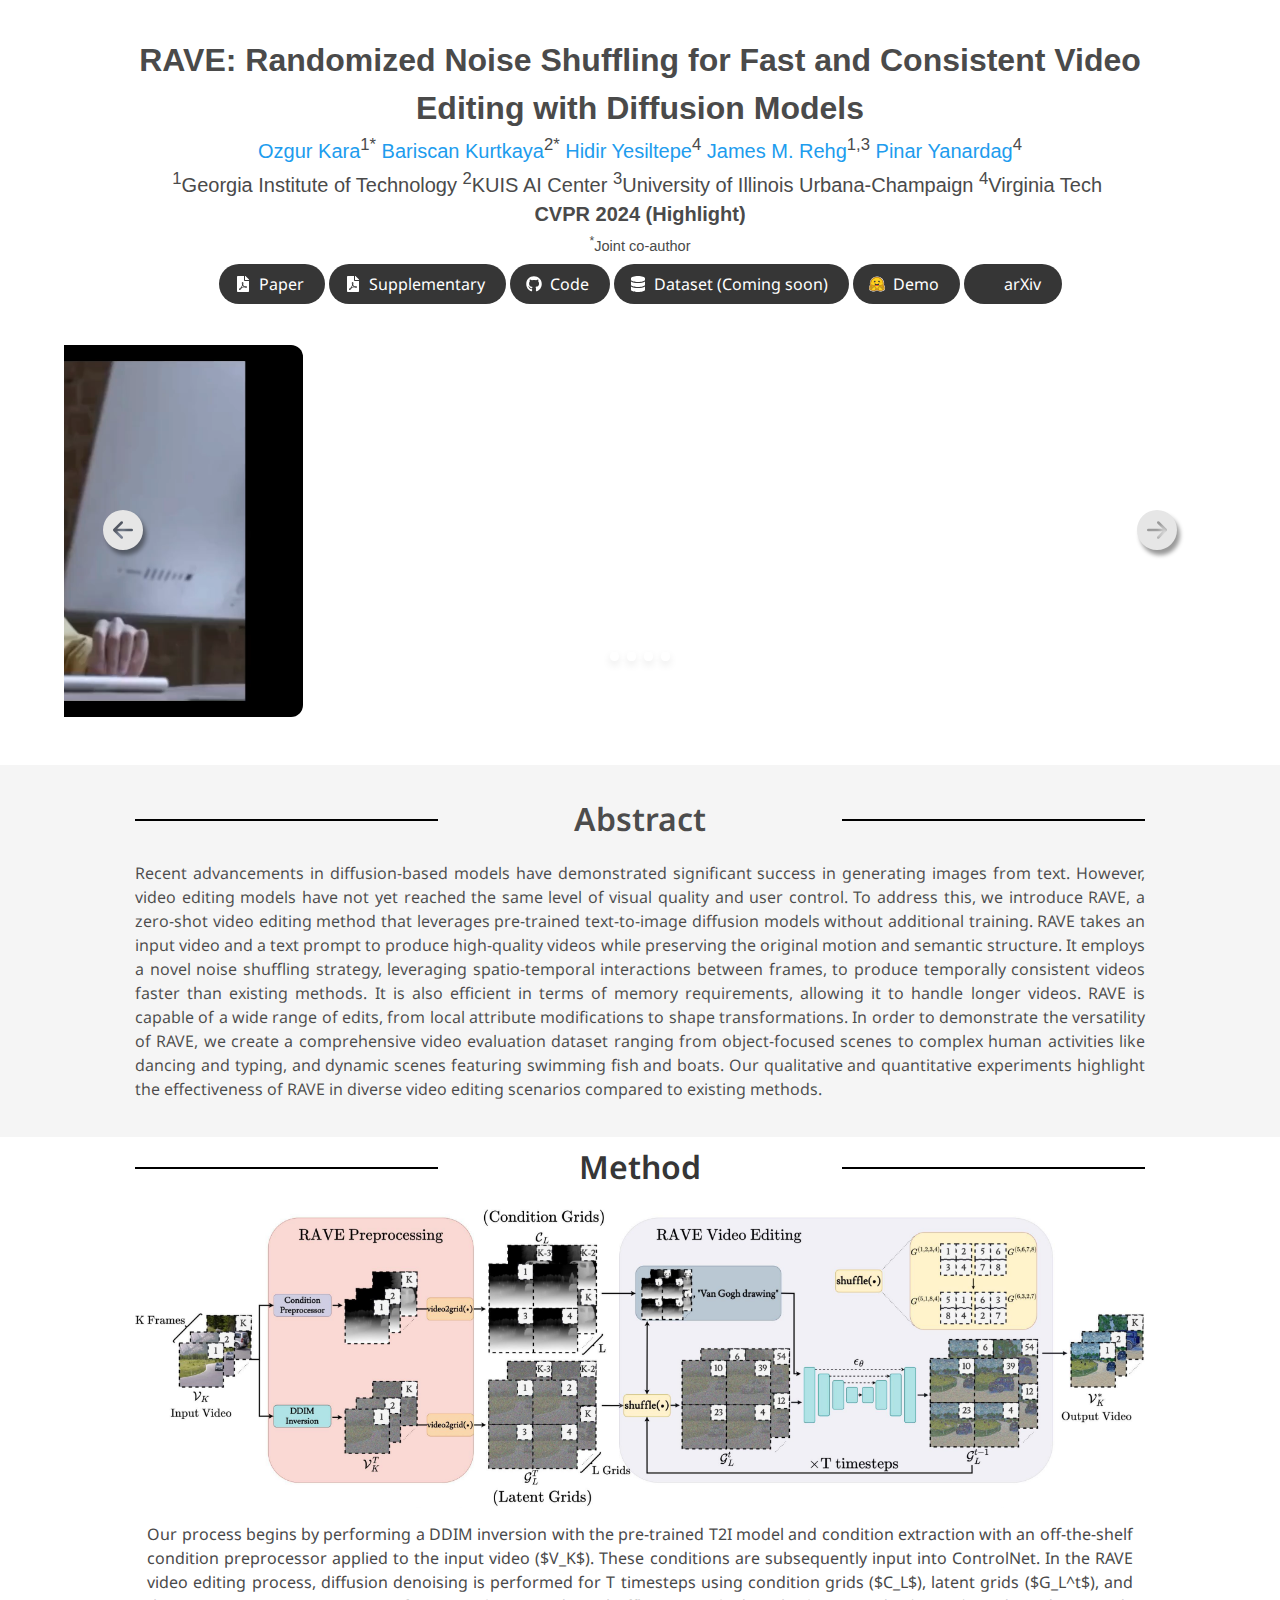
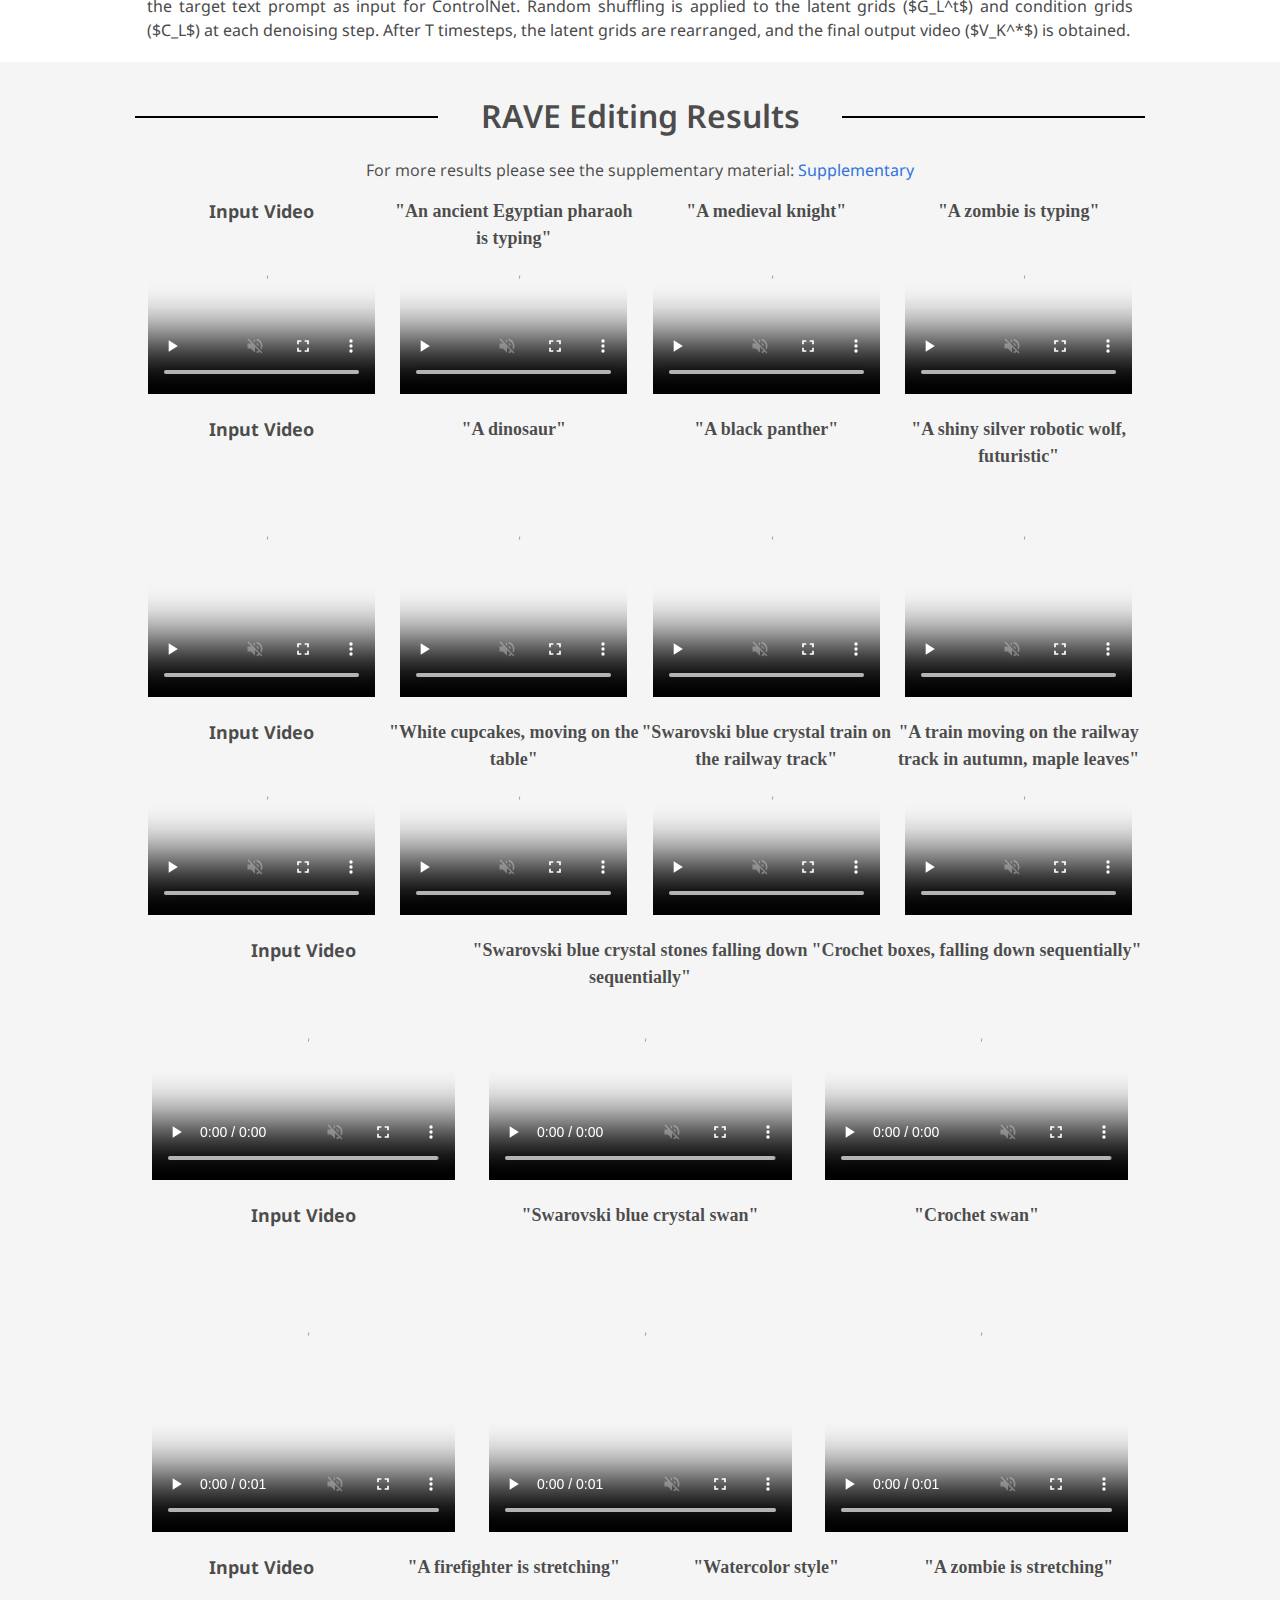
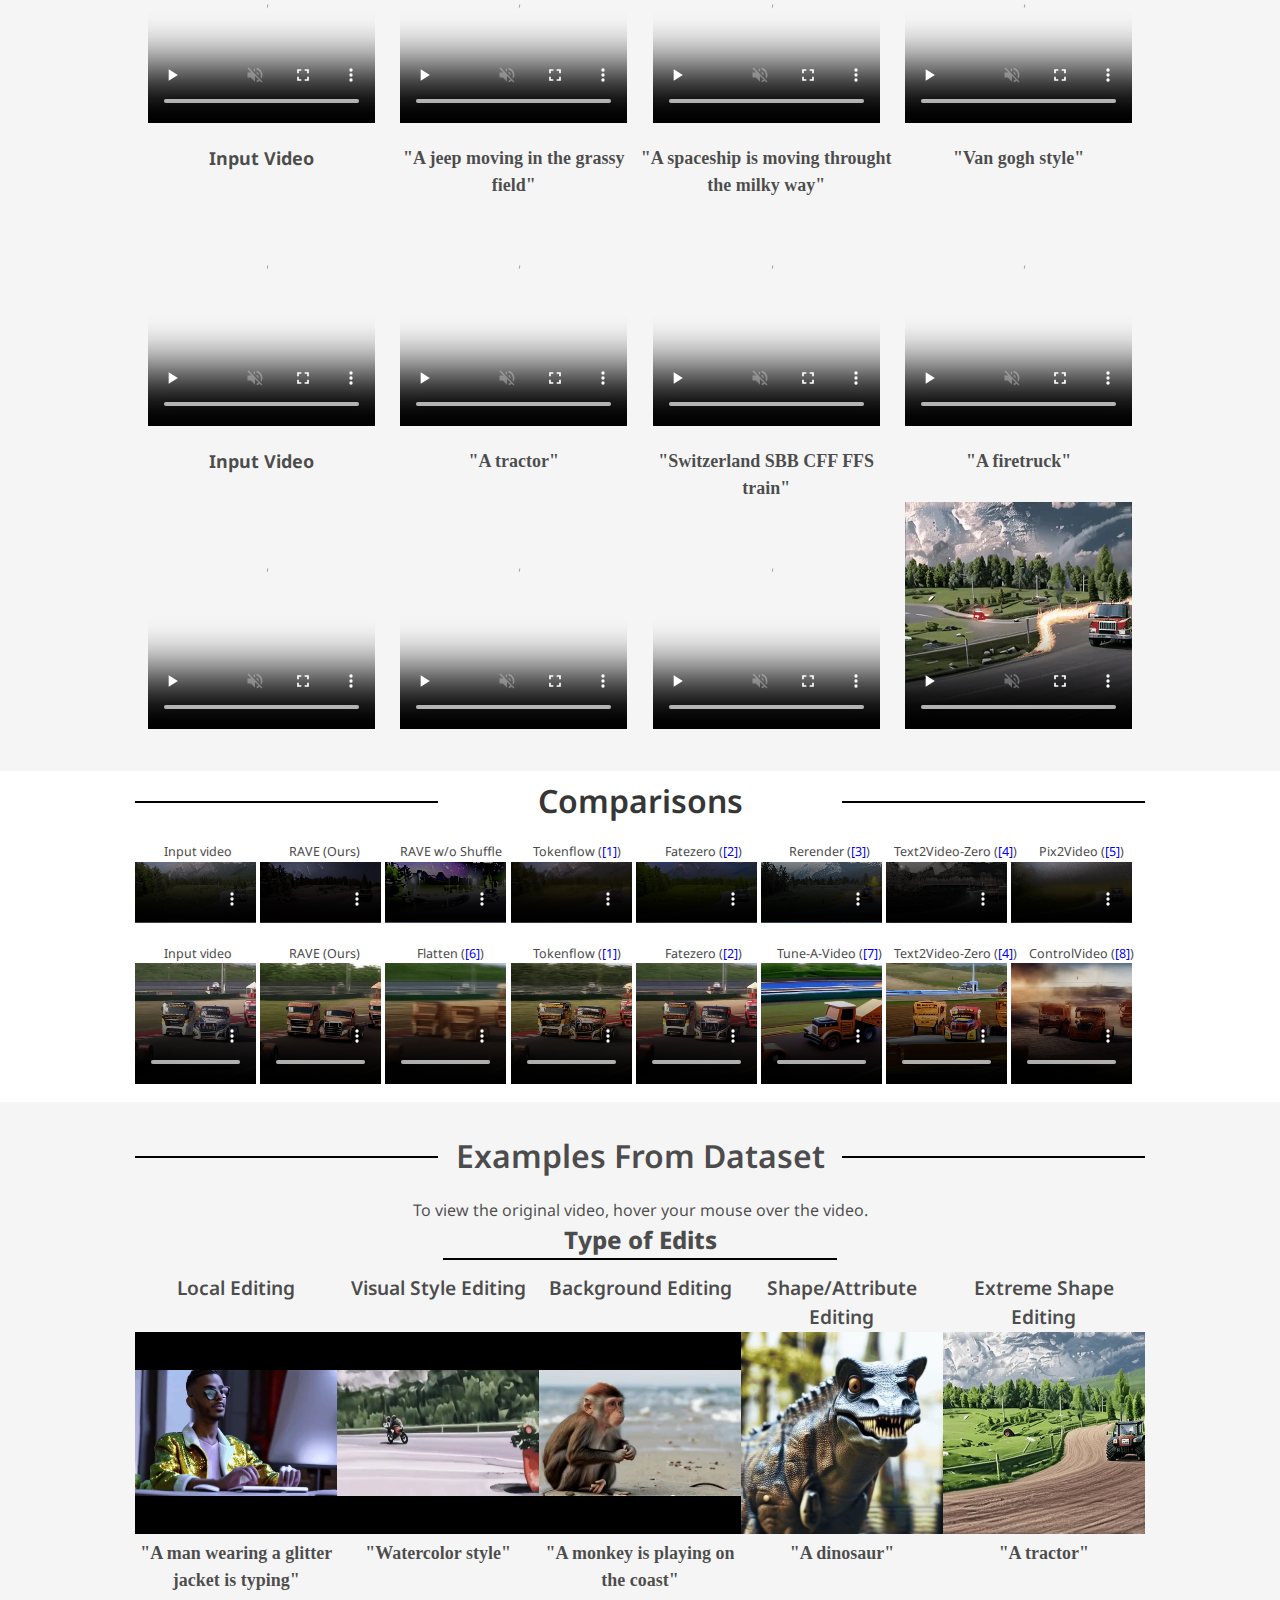
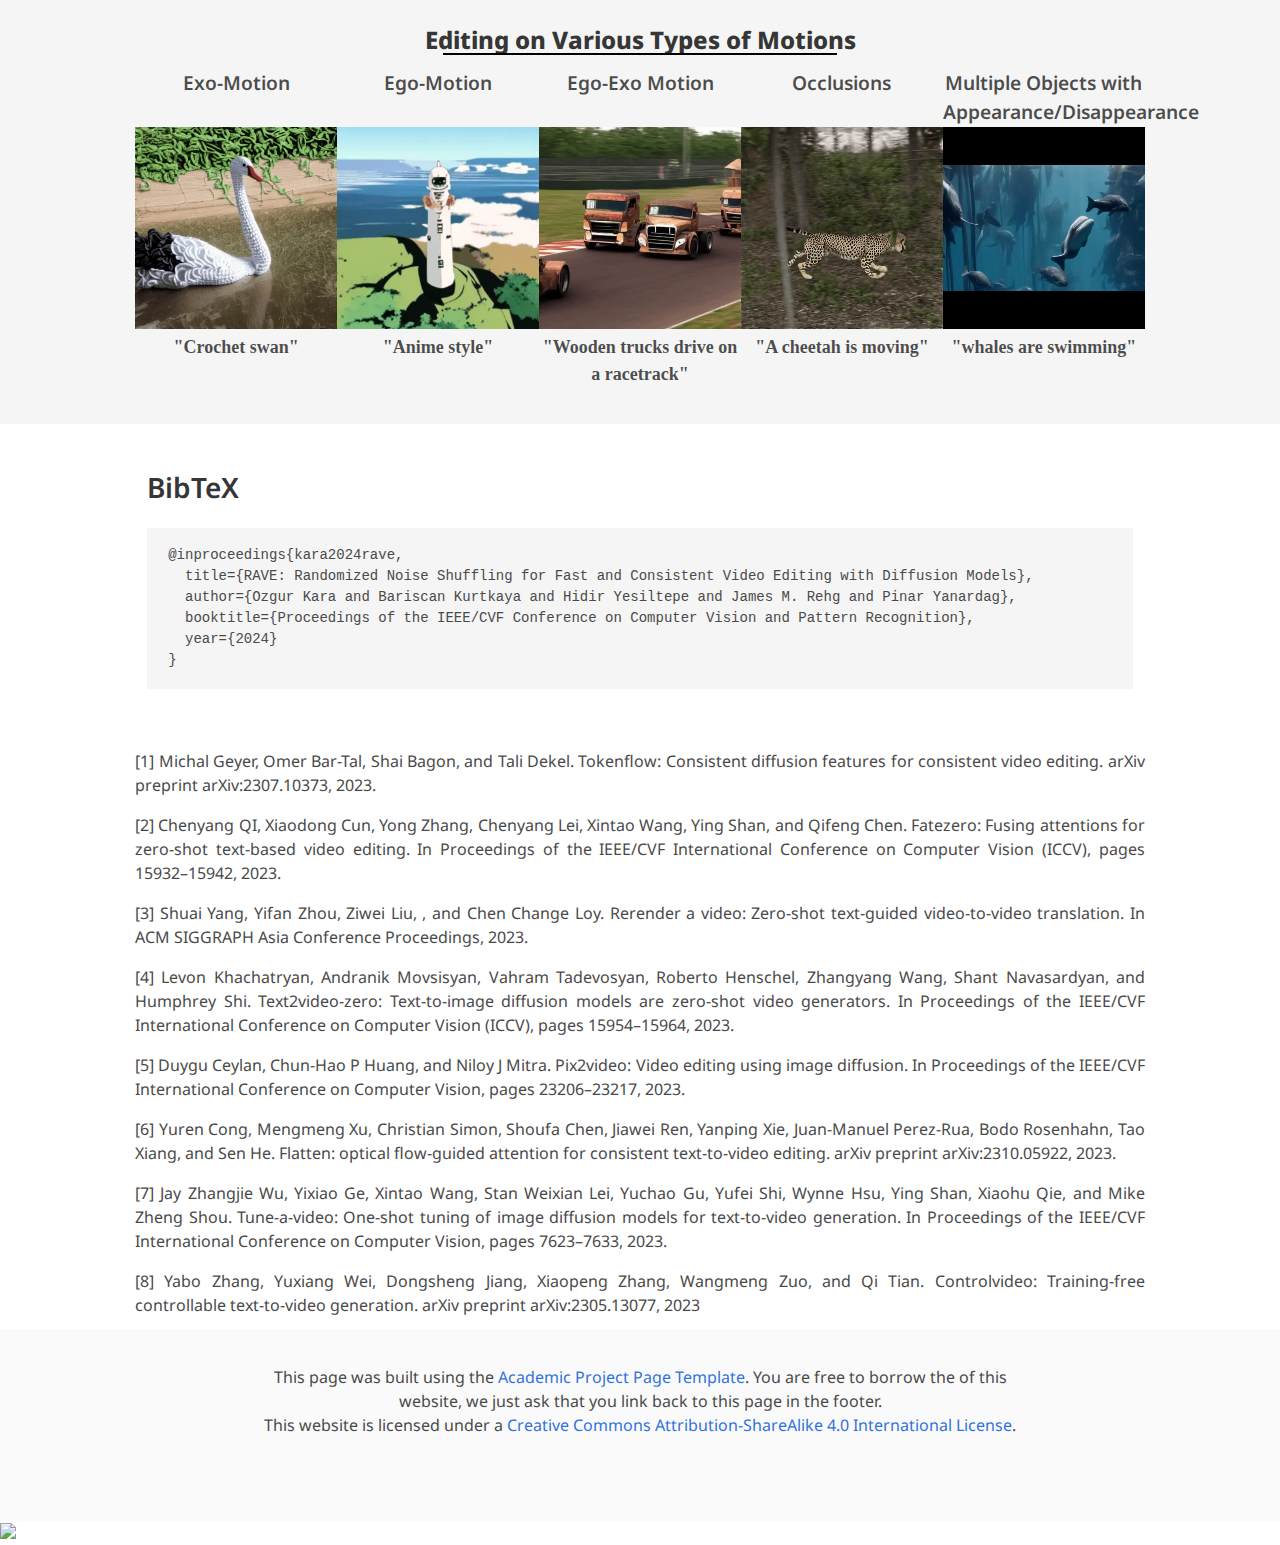
==== commit 13a5c13d: "highlight updated" ====
--- a/index.html
+++ b/index.html
@@ -79,7 +79,7 @@
               <span class="author-block"><sup>2</sup>KUIS AI Center</span>
               <span class="author-block"><sup>3</sup>University of Illinois Urbana-Champaign</span>
               <span class="author-block"><sup>4</sup>Virginia Tech</span>
-              <span class="author-block"></span><br><b>CVPR 2024</b></span>
+              <span class="author-block"></span><br><b>CVPR 2024 (Highlight)</b></span>
               <span class="eql-cntrb"><small><br> <sup>*</sup>Joint co-author</small></span>
             </div>
 
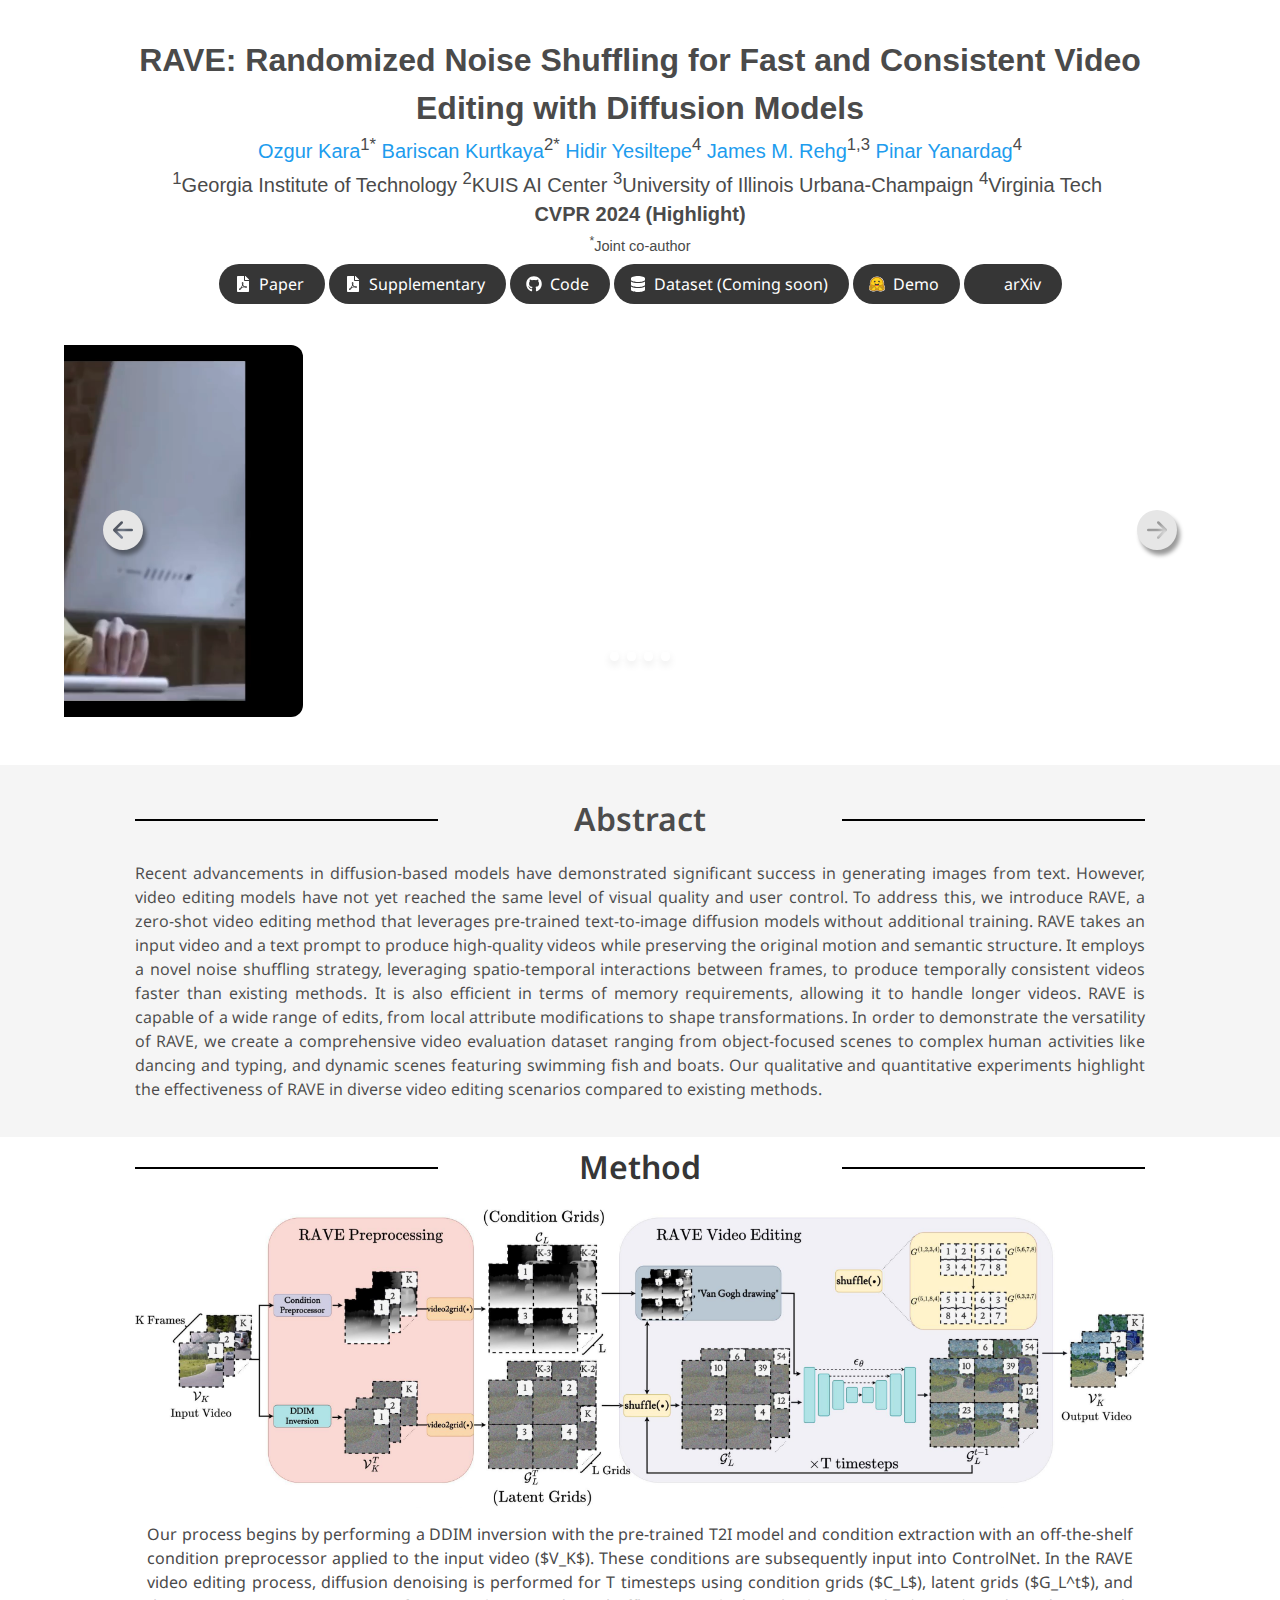
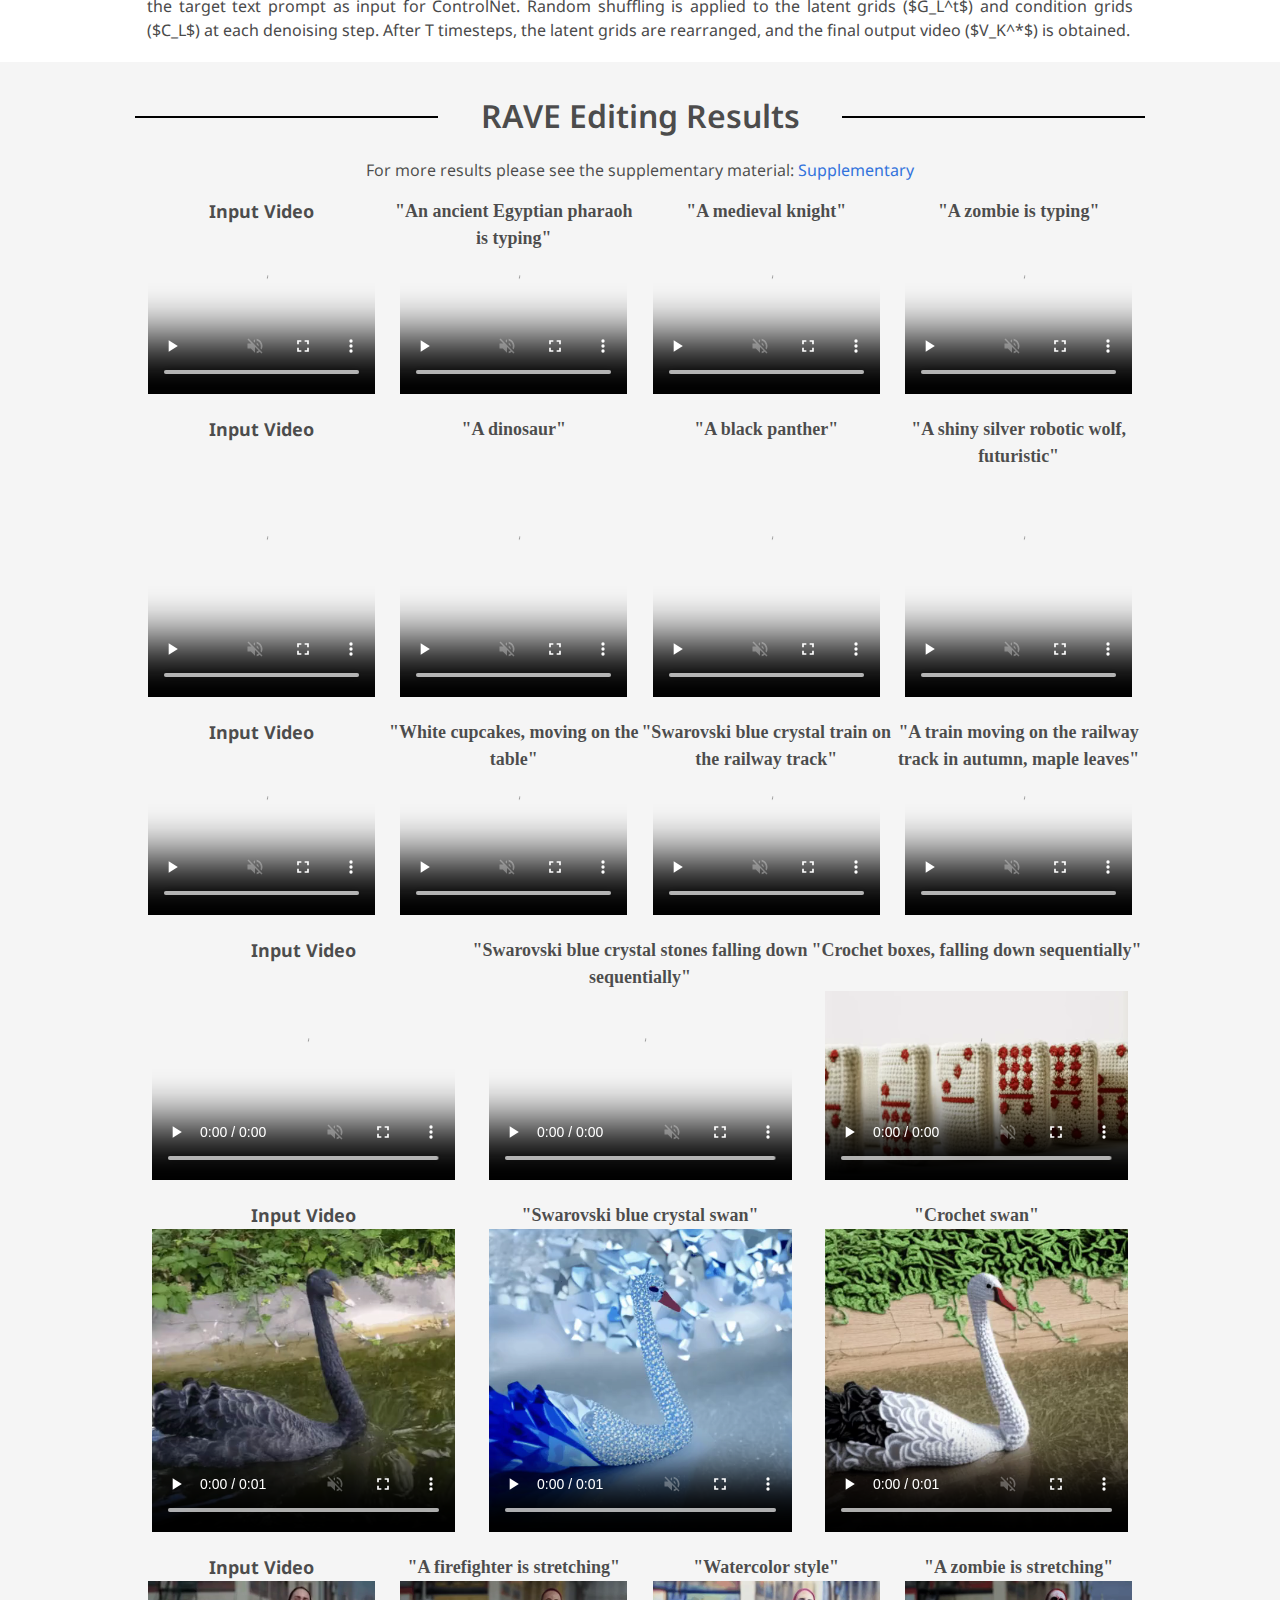
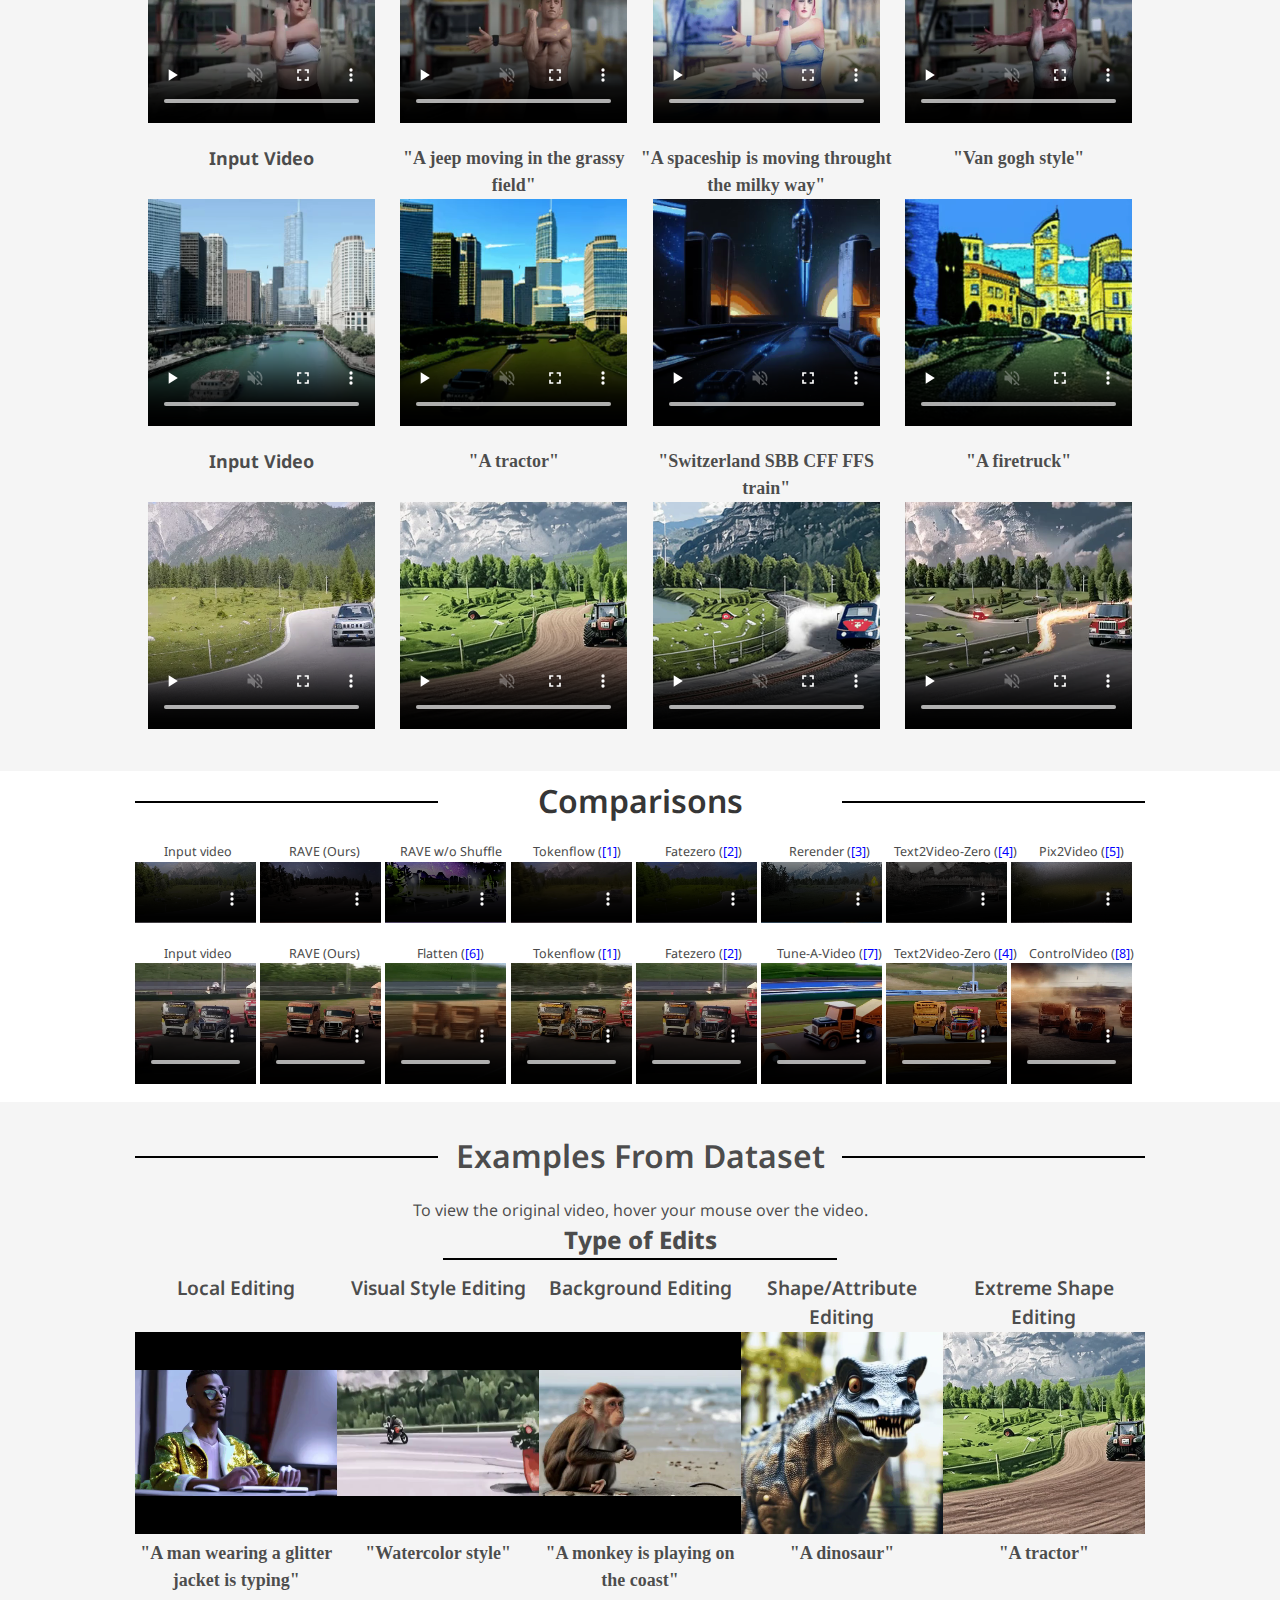
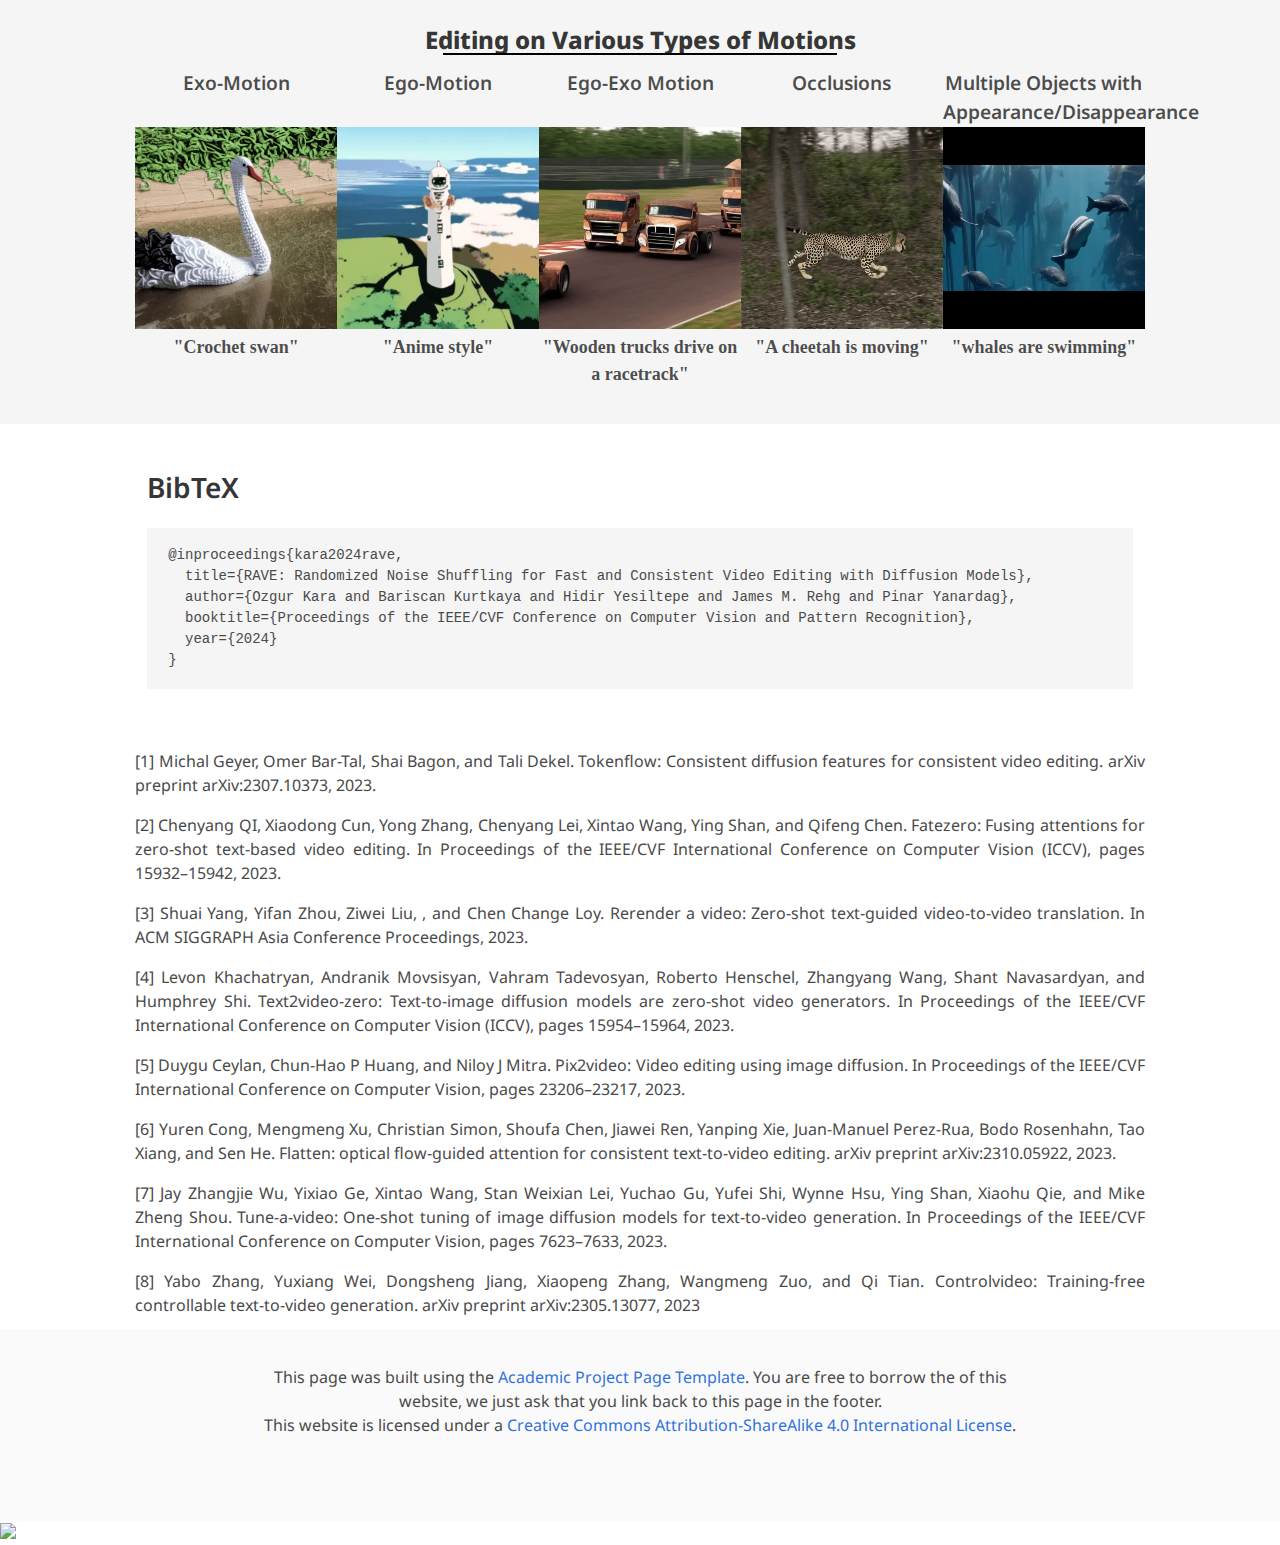
==== commit a76dc0b1: "github link updated" ====
--- a/index.html
+++ b/index.html
@@ -109,7 +109,7 @@
 
             <!-- Github link -->
             <span class="link-block">
-              <a href="https://github.com/rehg-lab/RAVE" target="_blank"
+              <a href="https://github.com/RehgLab/RAVE" target="_blank"
               class="external-link button is-normal is-rounded is-dark">
               <span class="icon">
                 <i class="fab fa-github"></i>
@@ -119,7 +119,7 @@
           </span>
 
           <span class="link-block">
-            <a href="https://github.com/rehg-lab/RAVE" target="_blank"
+            <a href="https://github.com/RehgLab/RAVE" target="_blank"
             class="external-link button is-normal is-rounded is-dark">
             <span class="icon">
               <i class="fa fa-database"></i>
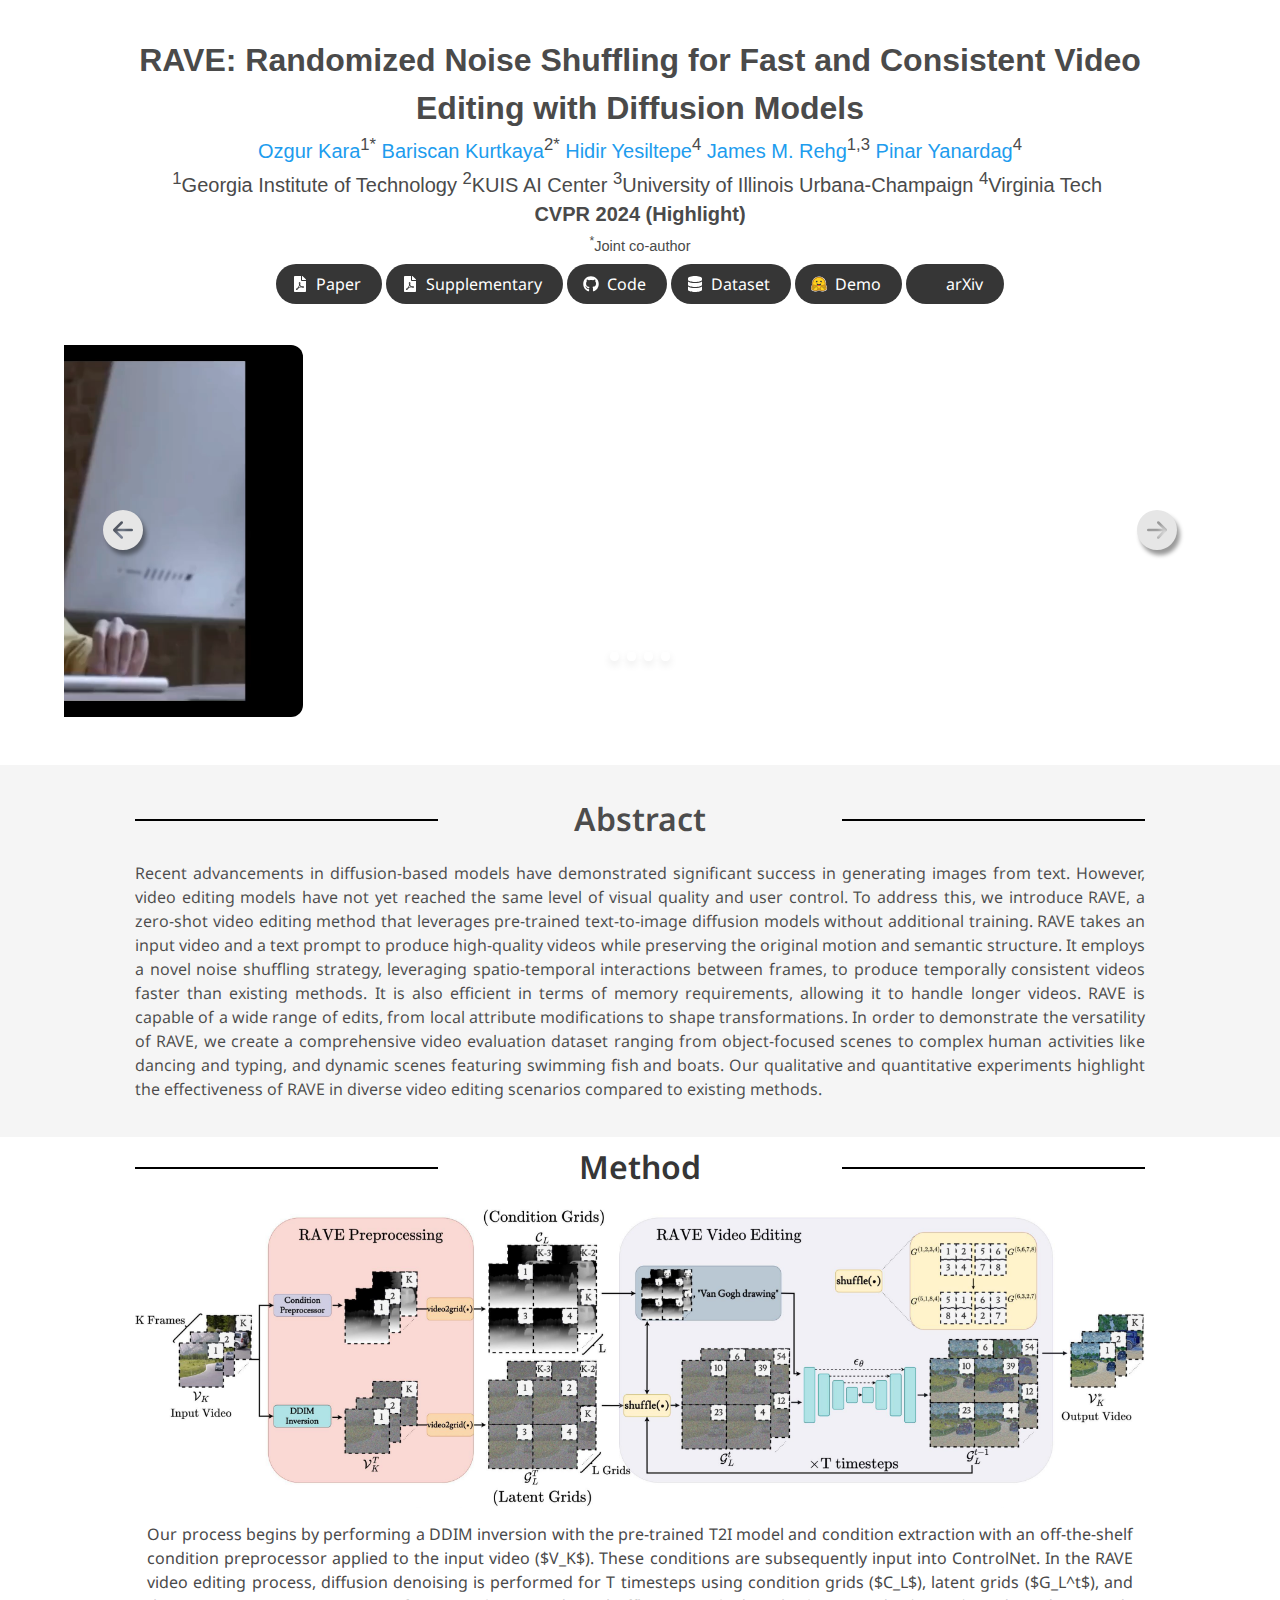
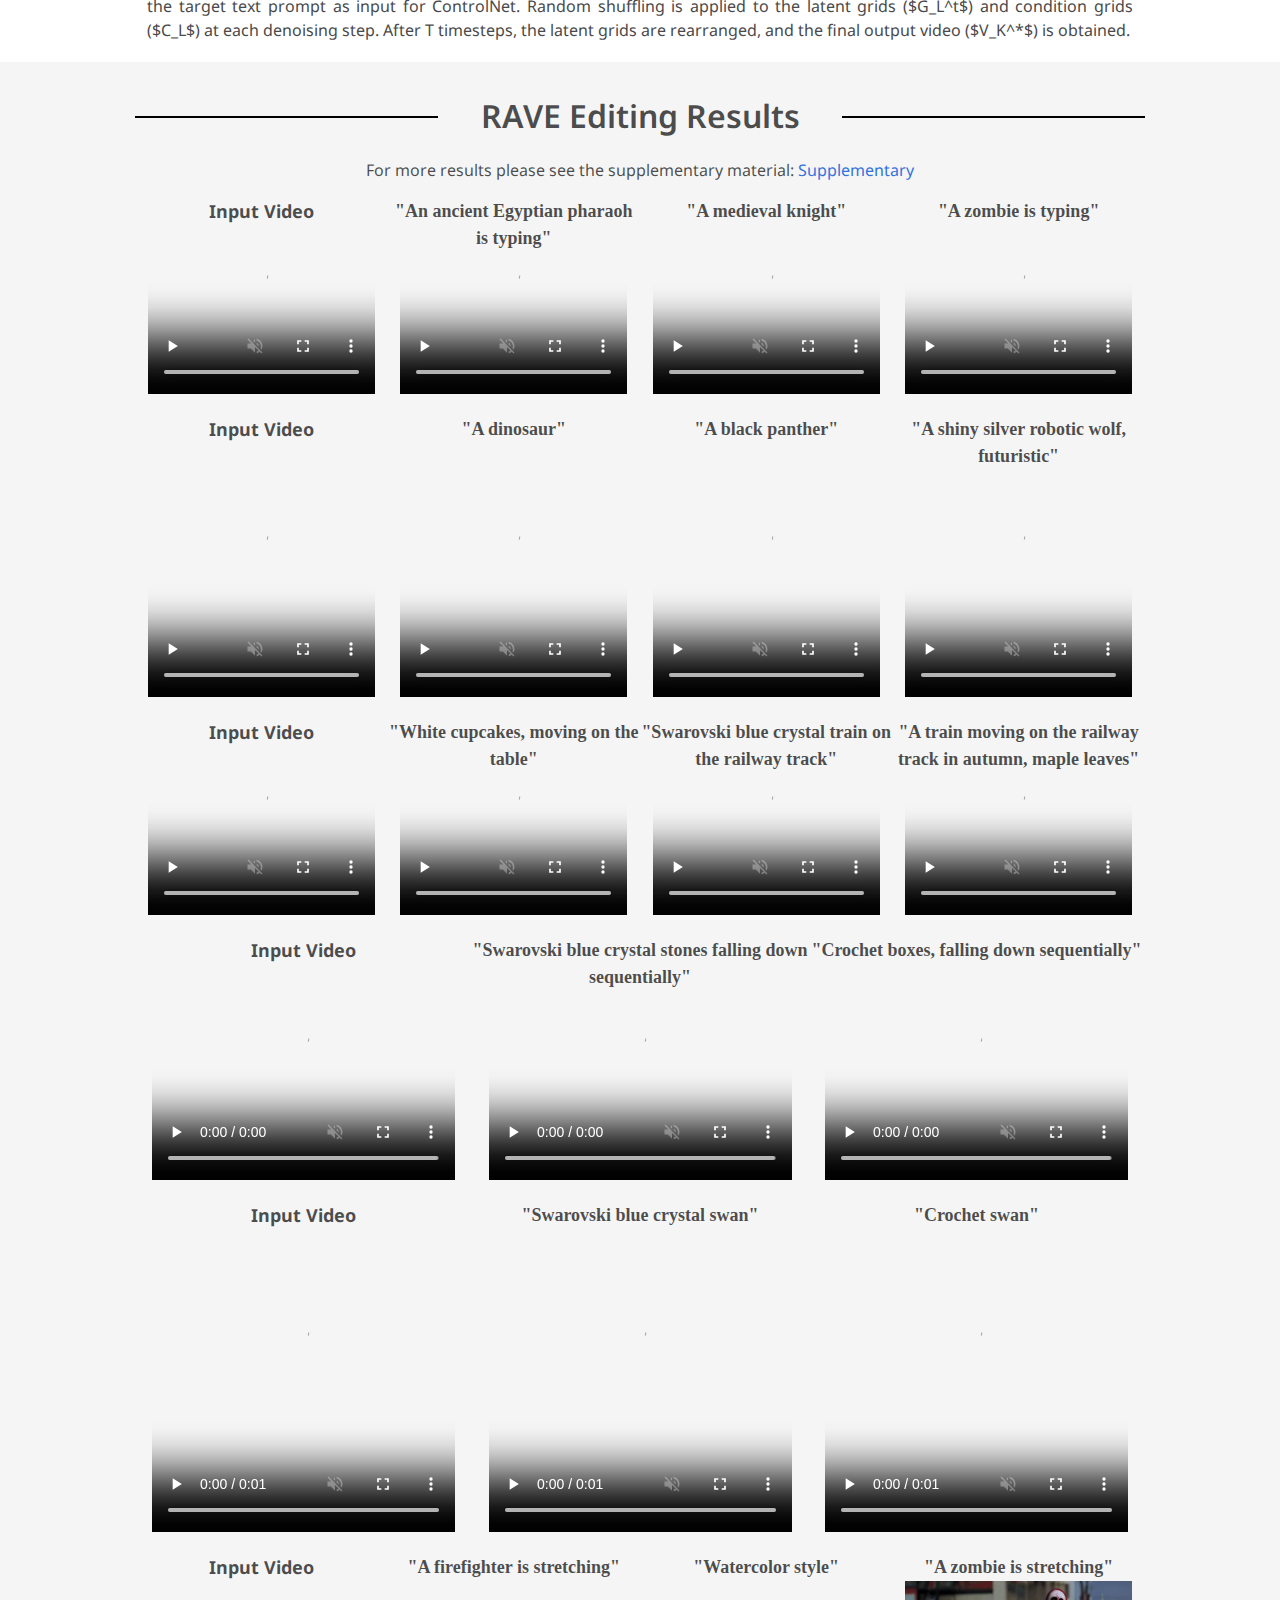
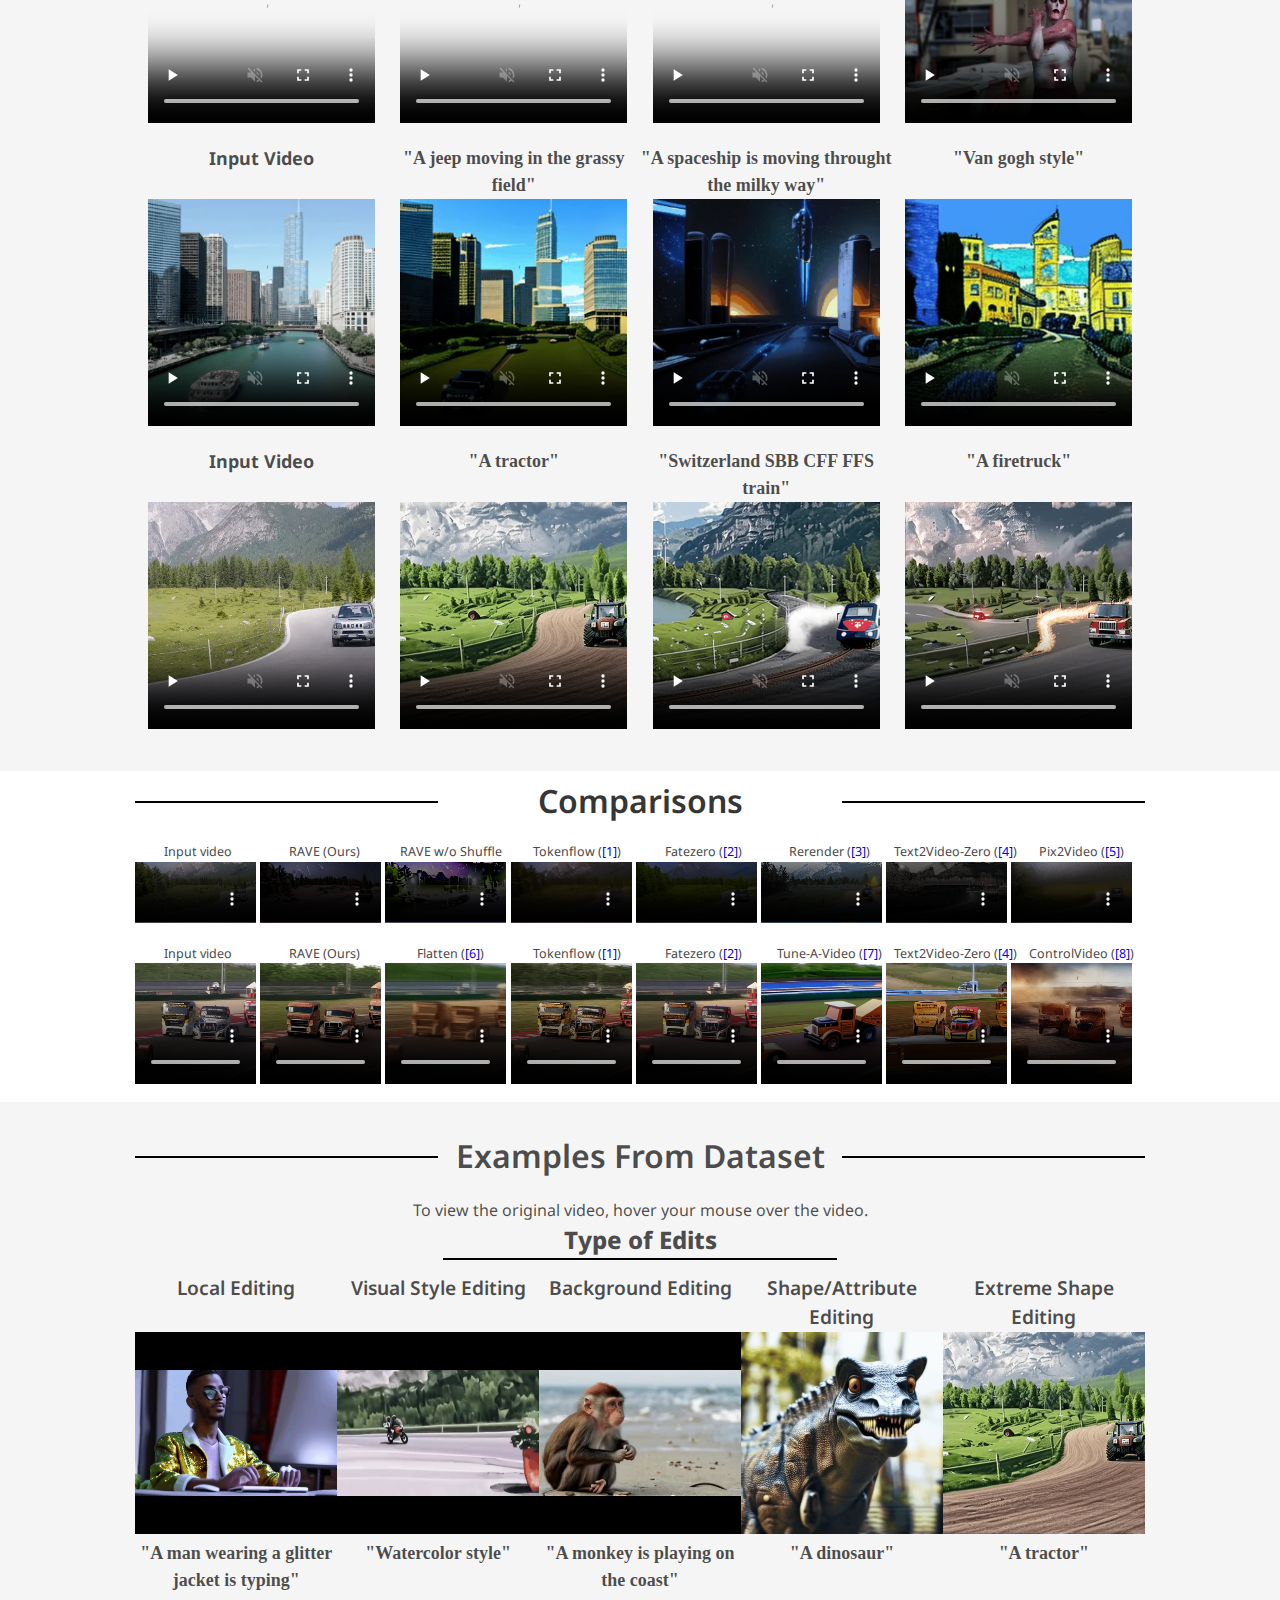
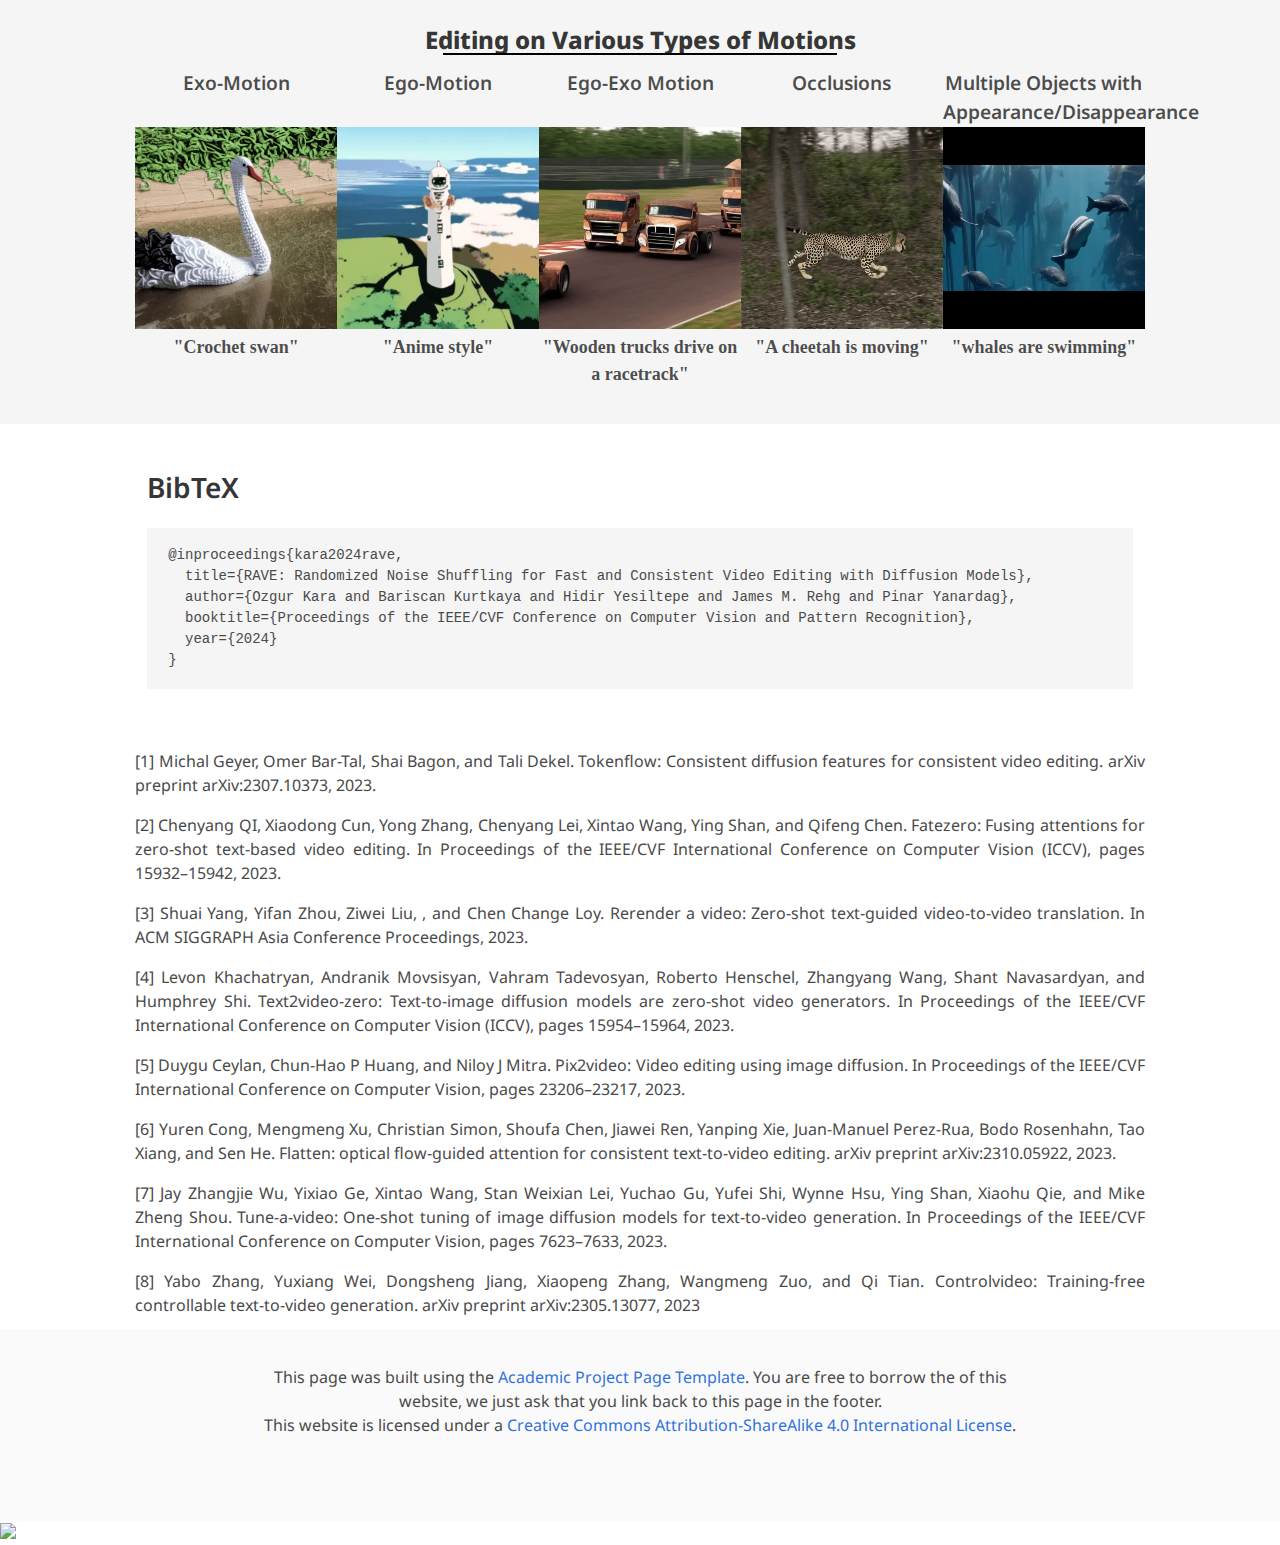
==== commit e29262cb: "dataset updated" ====
--- a/index.html
+++ b/index.html
@@ -119,12 +119,12 @@
           </span>
 
           <span class="link-block">
-            <a href="https://github.com/RehgLab/RAVE" target="_blank"
+            <a href="https://drive.google.com/file/d/1-AjMWn2h7PsLxrvp7evgGXVwaYwVNeF2/view?usp=sharing" target="_blank"
             class="external-link button is-normal is-rounded is-dark">
             <span class="icon">
               <i class="fa fa-database"></i>
             </span>
-            <span>Dataset (Coming soon)</span>
+            <span>Dataset</span>
           </a>
         </span>
 
